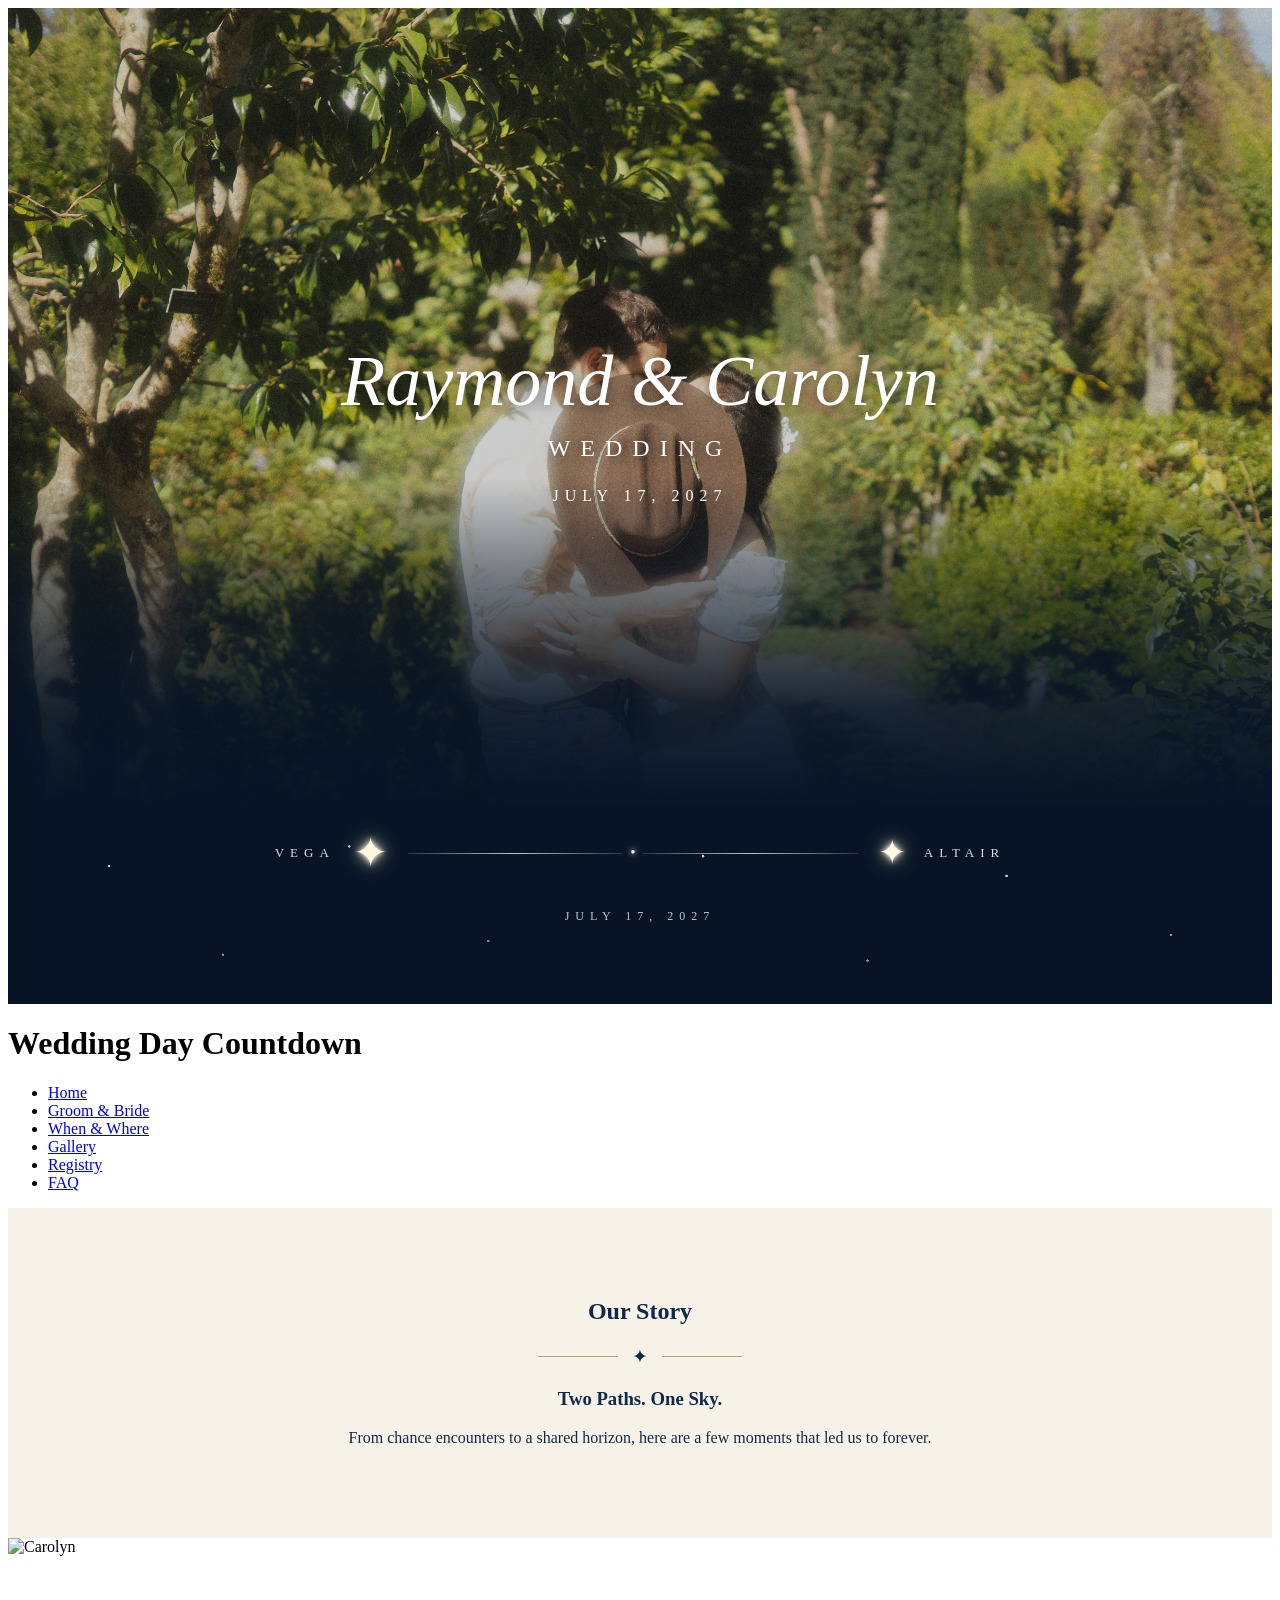
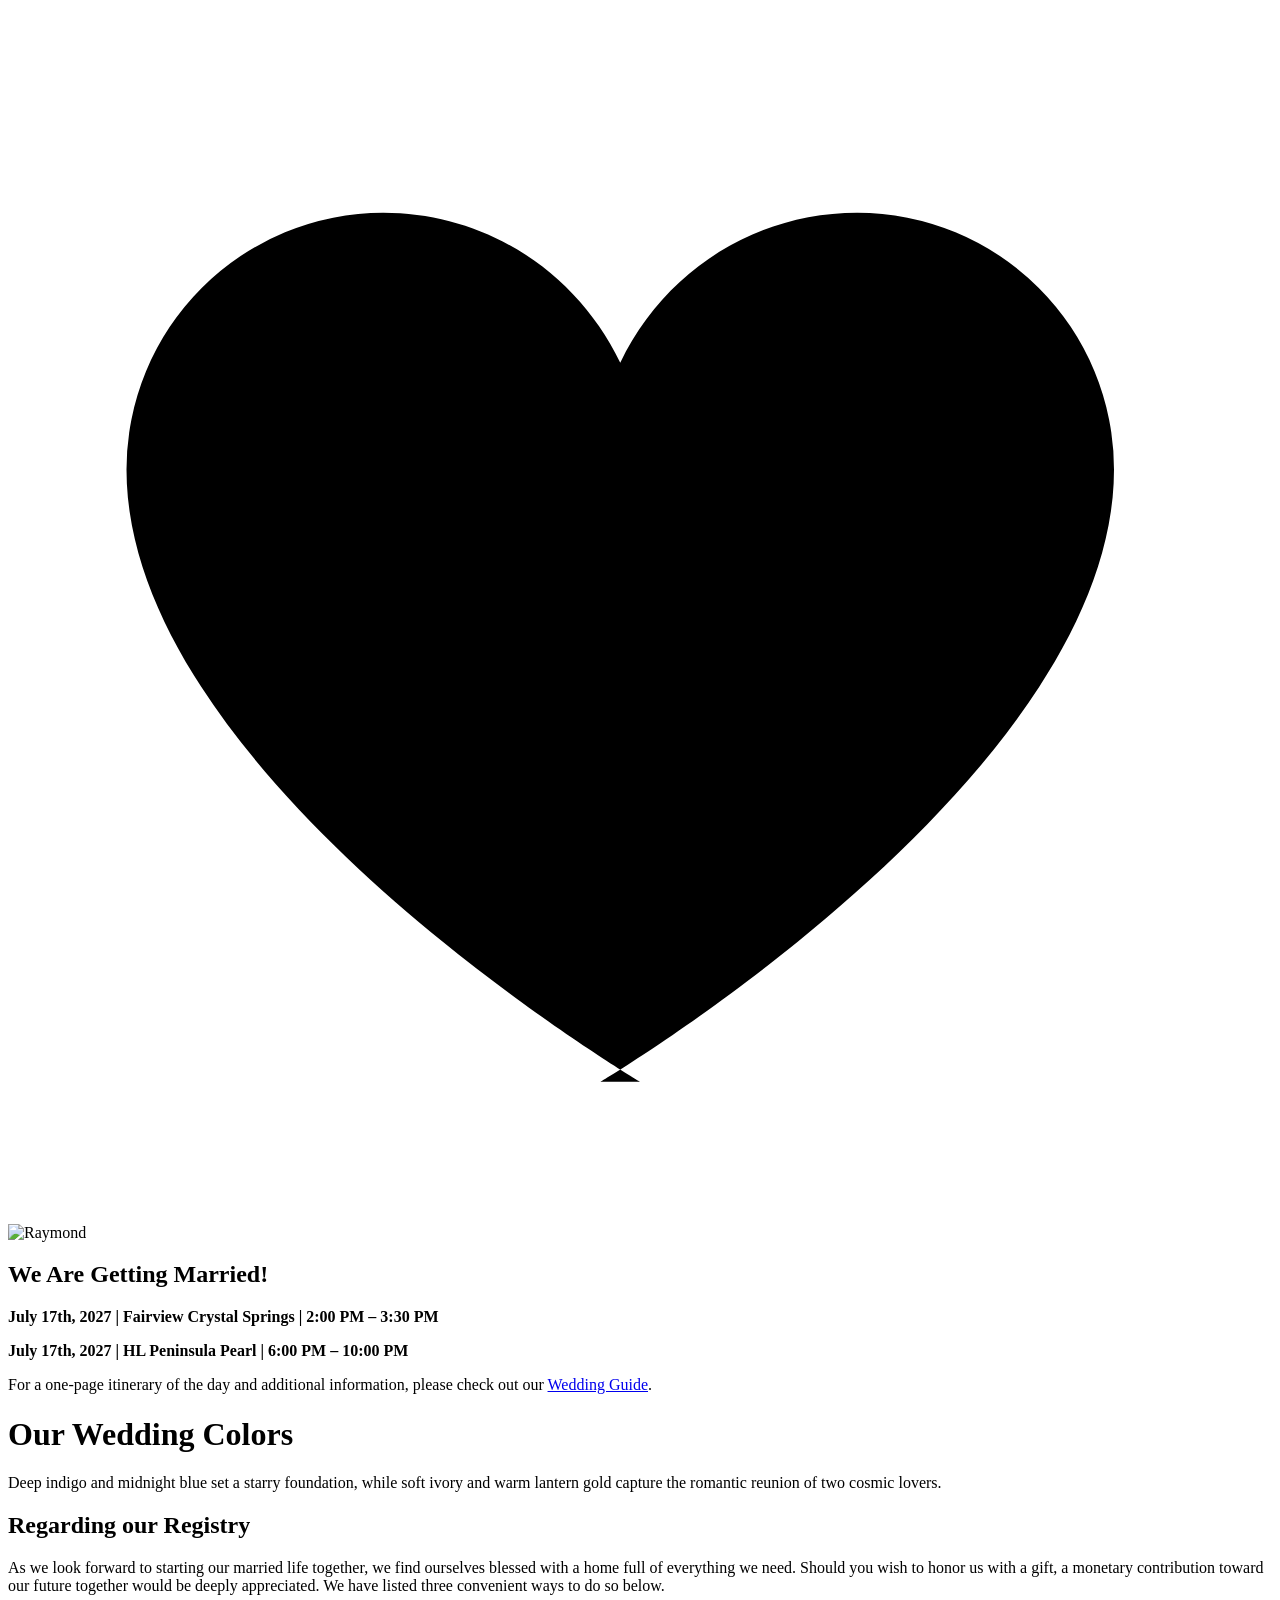
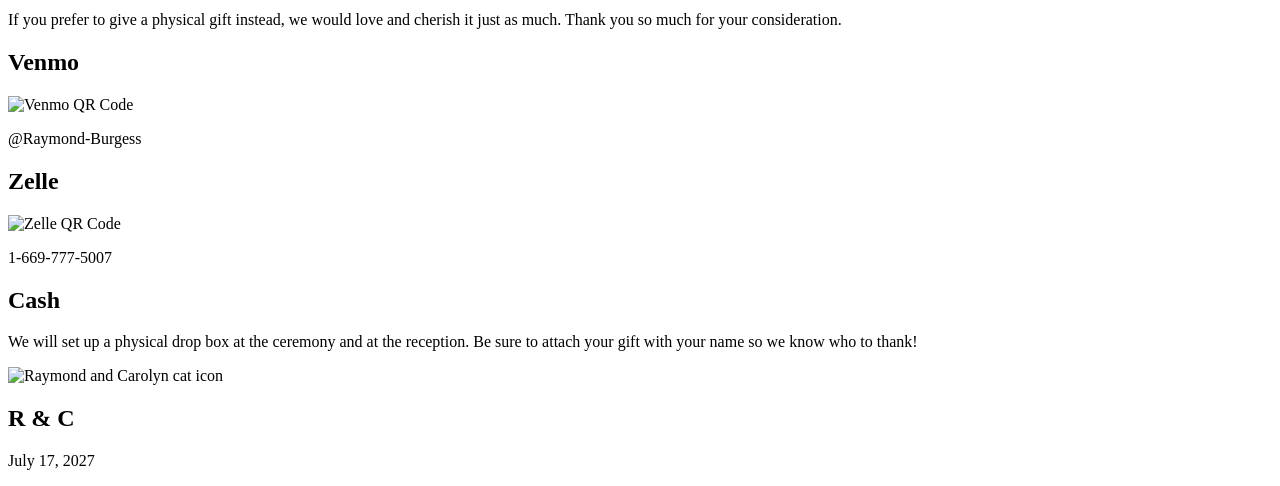
==== index.html @ 9097ca7b "Add files via upload" ====
<!DOCTYPE html>
<html class="no-js" lang="en">
<head>
    <meta charset="utf-8">
    <meta http-equiv="X-UA-Compatible" content="IE=edge">
    <title>Raymond &amp; Carolyn's Wedding</title>
    <meta name="viewport" content="width=device-width, initial-scale=1">
    <meta name="description" content="Raymond & Carolyn's Wedding — July 17, 2027">

    <link rel="icon" type="image/png" href="images/favicon.png">

    <link rel="preconnect" href="https://fonts.googleapis.com">
    <link rel="preconnect" href="https://fonts.gstatic.com" crossorigin>
    <link href="https://fonts.googleapis.com/css2?family=Cormorant+Garamond:ital,wght@0,400;0,600;0,700;1,400&family=Montserrat:wght@300;400;500;600&display=swap" rel="stylesheet">

    <link rel="stylesheet" href="css/animate.css">
    <link rel="stylesheet" href="css/icomoon.css">
    <link rel="stylesheet" href="css/bootstrap.css">
    <link rel="stylesheet" href="css/superfish.css">
    <link rel="stylesheet" href="css/magnific-popup.css">

    <!-- Keep this LAST so our wedding styling wins over the template CSS. -->
    <link rel="stylesheet" href="css/style.css">

    <script src="js/modernizr-2.6.2.min.js"></script>
    <!--[if lt IE 9]>
    <script src="js/respond.min.js"></script>
    <![endif]-->
</head>

<body>
<div id="fh5co-wrapper">
<div id="fh5co-page">

    <!-- =====================================================
         HERO: HAT-KISS PHOTO -> NIGHT SKY
         ===================================================== -->
    <section class="wedding-hero" data-section="home">
        <div class="wedding-hero-photo" aria-hidden="true"></div>
        <div class="wedding-hero-overlay" aria-hidden="true"></div>

        <div class="wedding-hero-content">
            <h1>Raymond &amp; Carolyn</h1>
            <h2>Wedding</h2>
            <p>July 17, 2027</p>
        </div>

        <div class="wedding-hero-fade" aria-hidden="true"></div>
    </section>

    <!-- Vega / Altair celestial bridge -->
    <section class="celestial-divider" aria-label="Vega and Altair">
        <div class="celestial-stars">
            <div class="celestial-person">
                <span class="star-name">VEGA</span>
                <span class="celestial-star vega-star">✦</span>
            </div>

            <div class="celestial-bridge" aria-hidden="true">
                <span class="bridge-line"></span>
                <span class="bridge-star">•</span>
                <span class="bridge-line"></span>
            </div>

            <div class="celestial-person">
                <span class="celestial-star altair-star">✦</span>
                <span class="star-name">ALTAIR</span>
            </div>
        </div>
        <p class="celestial-date">July 17, 2027</p>
    </section>

    <!-- Countdown -->
    <div id="fh5co-countdown" class="starry-section">
        <div class="container">
            <div class="row">
                <div class="col-md-8 col-md-offset-2 text-center animate-box">
                    <h1>Wedding Day Countdown</h1>
                    <p class="countdown">
                        <span id="days"></span>
                        <span id="hours"></span>
                        <span id="minutes"></span>
                        <span id="seconds"></span>
                    </p>
                </div>
            </div>
        </div>
    </div>

    <!-- Navigation -->
    <header id="fh5co-header-section" class="sticky-banner">
        <div class="container">
            <div class="nav-header">
                <a href="#" class="js-fh5co-nav-toggle fh5co-nav-toggle dark"><i></i></a>
                <nav id="fh5co-menu-wrap" role="navigation">
                    <ul class="sf-menu" id="fh5co-primary-menu">
                        <li class="active"><a href="index.html">Home</a></li>
                        <li><a href="groom-bride.html">Groom &amp; Bride</a></li>
                        <li><a href="when-where.html">When &amp; Where</a></li>
                        <li><a href="gallery.html">Gallery</a></li>
                        <li><a href="registry.html">Registry</a></li>
                        <li><a href="faq.html">FAQ</a></li>
                    </ul>
                </nav>
            </div>
        </div>
    </header>

    <!-- Couple / story transition -->
    <div id="fh5co-couple" class="fh5co-section-gray">
        <div class="container">

            <div class="story-intro animate-box">
                <h2>Our Story</h2>
                <div class="story-heading-divider">
                    <span></span><b>✦</b><span></span>
                </div>
                <h3>Two Paths. One Sky.</h3>
                <p>From chance encounters to a shared horizon, here are a few moments that led us to forever.</p>
            </div>

            <div class="row row-bottom-padded-md animate-box">
                <div class="col-md-8 col-md-offset-2 col-sm-10 col-sm-offset-1 text-center">
                    <div class="row couple-cats">
                        <div class="col-md-5 col-sm-5 col-xs-5 cat-side cat-left">
                            <img src="images/princess-polly.png" class="img-responsive" alt="Carolyn">
                        </div>

                        <div class="col-md-2 col-sm-2 col-xs-2 cat-heart">
                            <svg viewBox="0 0 32 32" aria-hidden="true">
                                <path d="M16 28.5s-13-7.7-13-15.5A6.5 6.5 0 0 1 9.5 6.5c2.6 0 4.9 1.5 6 3.8 1.1-2.3 3.4-3.8 6-3.8a6.5 6.5 0 0 1 6.5 6.5c0 7.8-13 15.5-13 15.5z"/>
                            </svg>
                        </div>

                        <div class="col-md-5 col-sm-5 col-xs-5 cat-side cat-right">
                            <img src="images/cowherd-bol.png" class="img-responsive" alt="Raymond">
                        </div>
                    </div>
                </div>
            </div>

            <div class="row animate-box">
                <div class="col-md-8 col-md-offset-2">
                    <div class="col-md-12 text-center heading-section">
                        <h2>We Are Getting Married!</h2>
                        <p><strong>July 17th, 2027 &vert; Fairview Crystal Springs &vert; 2:00 PM &ndash; 3:30 PM</strong></p>
                        <p><strong>July 17th, 2027 &vert; HL Peninsula Pearl &vert; 6:00 PM &ndash; 10:00 PM</strong></p>
                    </div>
                </div>
            </div>

            <div class="row animate-box">
                <div class="col-md-8 col-md-offset-2">
                    <div class="col-md-12 text-center heading-section">
                        <p>For a one-page itinerary of the day and additional information, please check out our
                            <a href="https://docs.google.com/document/d/1FgSLX2xswx-aN0wTXBvqNlOdIldnVwaAH5G4FfvW1Qo/edit?usp=sharing"
                               target="_blank" rel="noopener">Wedding Guide</a>.
                        </p>
                    </div>
                </div>
            </div>

        </div>
    </div>

    <!-- Wedding colors -->
    <div id="fh5co-colors">
        <div class="container">
            <div class="row animate-box">
                <div class="col-md-8 col-md-offset-2 text-center heading-section">
                    <h1 class="colors-title">Our Wedding Colors</h1>
                    <p>Deep indigo and midnight blue set a starry foundation, while soft ivory and warm lantern gold capture the romantic reunion of two cosmic lovers.</p>
                </div>
            </div>

            <div class="row animate-box">
                <div class="col-md-12 text-center">
                    <div class="palette">
                        <div class="color-item"><div class="color-circle c1"></div></div>
                        <div class="color-item"><div class="color-circle c2"></div></div>
                        <div class="color-item"><div class="color-circle c3"></div></div>
                        <div class="color-item"><div class="color-circle c4"></div></div>
                        <div class="color-item"><div class="color-circle c5"></div></div>
                        <div class="color-item"><div class="color-circle c6"></div></div>
                    </div>
                </div>
            </div>
        </div>
    </div>

    <!-- Registry -->
    <div id="fh5co-gift-registry" class="fh5co-section-gray">
        <div class="starry-bg starry-section">
            <div class="container">
                <div class="row animate-box">
                    <div class="col-md-8 col-md-offset-2 text-center heading-section registry-copy">
                        <h2>Regarding our Registry</h2>
                        <p>As we look forward to starting our married life together, we find ourselves blessed with a home full of everything we need. Should you wish to honor us with a gift, a monetary contribution toward our future together would be deeply appreciated. We have listed three convenient ways to do so below.</p>
                        <p>If you prefer to give a physical gift instead, we would love and cherish it just as much. Thank you so much for your consideration.</p>
                    </div>
                </div>

                <div class="row animate-box registry-options">
                    <div class="col-md-4 text-center">
                        <h2>Venmo</h2>
                        <div class="qr-frame">
                            <img src="images/raymond-venmo.png" class="img-responsive" alt="Venmo QR Code">
                        </div>
                        <p>@Raymond-Burgess</p>
                    </div>

                    <div class="col-md-4 text-center">
                        <h2>Zelle</h2>
                        <div class="qr-frame">
                            <img src="images/zelle.png" class="img-responsive" alt="Zelle QR Code">
                        </div>
                        <p>1-669-777-5007</p>
                    </div>

                    <div class="col-md-4 text-center">
                        <h2>Cash</h2>
                        <p>We will set up a physical drop box at the ceremony and at the reception. Be sure to attach your gift with your name so we know who to thank!</p>
                        <img src="images/manul heart.png" class="registry-cat" alt="Raymond and Carolyn cat icon">
                    </div>
                </div>
            </div>
        </div>
    </div>

    <footer>
        <div id="footer">
            <div class="container">
                <div class="row">
                    <div class="col-md-12 text-center">
                        <h2>R &amp; C</h2>
                        <p>July 17, 2027</p>
                    </div>
                </div>
            </div>
        </div>
    </footer>

</div>
</div>

<script src="js/jquery.min.js"></script>
<script src="js/jquery.easing.1.3.js"></script>
<script src="js/bootstrap.min.js"></script>
<script src="js/jquery.waypoints.min.js"></script>
<script src="js/jquery.stellar.min.js"></script>
<script src="js/hoverIntent.js"></script>
<script src="js/superfish.js"></script>
<script src="js/jquery.magnific-popup.min.js"></script>
<script src="js/magnific-popup-options.js"></script>
<script src="js/sticky.js"></script>
<script src="js/respond.min.js"></script>
<script src="js/main.js"></script>

</body>
</html>
---- css/style.css ----
/* =========================================================
   RAYMOND & CAROLYN — CELESTIAL WEDDING HERO
   ========================================================= */


/* -------------------------
   HERO
   ------------------------- */

.wedding-hero {
    position: relative;
    width: 100%;
    height: 800px;
    overflow: hidden;
    background: #071426;
}


/* Hat-kiss photograph */

.wedding-hero-photo {
    position: absolute;
    inset: 0;

    background-image: url("../images/hat-kiss.jpg");

    /*
       Increase this number to zoom farther into the photograph.
       Try 110%, 125%, 140%, etc.
    */
    background-size: 125%;

    /*
       Change the second percentage to move the photograph
       vertically inside the frame.
    */
    background-position: center 40%;

    background-repeat: no-repeat;

    z-index: 0;
}


/* Slightly darkens photograph */

.wedding-hero-overlay {
    position: absolute;
    inset: 0;

    background: rgba(0, 0, 0, 0.20);

    z-index: 1;
}


/* Main wedding text */

.wedding-hero-content {
    position: absolute;

    left: 50%;
    top: 53%;

    transform: translate(-50%, -50%);

    width: 90%;

    text-align: center;
    color: #ffffff;

    z-index: 3;

    text-shadow: 0 2px 12px rgba(0, 0, 0, 0.45);
}


.wedding-hero-content h1 {
    margin: 0;

    color: #ffffff;

    font-family: Georgia, "Times New Roman", serif;
    font-size: 72px;
    font-weight: normal;
    font-style: italic;

    line-height: 1.1;
}


.wedding-hero-content h2 {
    margin: 14px 0 0;

    color: #ffffff;

    font-family: Georgia, "Times New Roman", serif;
    font-size: 24px;
    font-weight: normal;

    text-transform: uppercase;
    letter-spacing: 10px;
}


.wedding-hero-content p {
    margin-top: 25px;

    color: #ffffff;

    font-family: Georgia, "Times New Roman", serif;
    font-size: 16px;

    text-transform: uppercase;
    letter-spacing: 6px;
}


/* Photograph gradually disappears into navy */

.wedding-hero-fade {
    position: absolute;

    left: 0;
    right: 0;
    bottom: 0;

    height: 330px;

    background: linear-gradient(
        to bottom,
        rgba(7, 20, 38, 0),
        rgba(7, 20, 38, 0.45) 30%,
        rgba(7, 20, 38, 0.90) 70%,
        #071426 100%
    );

    z-index: 2;

    pointer-events: none;
}



/* =========================================================
   VEGA / ALTAIR NIGHT SKY
   ========================================================= */

.celestial-divider {
    position: relative;

    margin-top: -1px;

    padding: 25px 30px 80px;

    text-align: center;
    color: #ffffff;

    overflow: hidden;

    background-color: #071426;

    /*
       Several tiny radial gradients create stationary stars
       without requiring images or JavaScript.
    */

    background-image:

        radial-gradient(
            circle at 8% 30%,
            rgba(255,255,255,.8) 0 1px,
            transparent 1.5px
        ),

        radial-gradient(
            circle at 17% 75%,
            rgba(255,255,255,.5) 0 1px,
            transparent 1.5px
        ),

        radial-gradient(
            circle at 27% 20%,
            rgba(255,255,255,.7) 0 1px,
            transparent 1.5px
        ),

        radial-gradient(
            circle at 38% 68%,
            rgba(255,255,255,.5) 0 1px,
            transparent 1.5px
        ),

        radial-gradient(
            circle at 55% 25%,
            rgba(255,255,255,.8) 0 1px,
            transparent 1.5px
        ),

        radial-gradient(
            circle at 68% 78%,
            rgba(255,255,255,.5) 0 1px,
            transparent 1.5px
        ),

        radial-gradient(
            circle at 79% 35%,
            rgba(255,255,255,.8) 0 1px,
            transparent 1.5px
        ),

        radial-gradient(
            circle at 92% 65%,
            rgba(255,255,255,.6) 0 1px,
            transparent 1.5px
        );
}


/* Whole Vega — line — Altair row */

.celestial-stars {
    display: flex;

    align-items: center;
    justify-content: center;

    gap: 20px;

    max-width: 900px;

    margin: 0 auto;
}


/* Name + star */

.celestial-person {
    display: flex;
    align-items: center;

    gap: 18px;

    white-space: nowrap;
}


.star-name {
    color: rgba(255,255,255,.85);

    font-family: Georgia, "Times New Roman", serif;

    font-size: 13px;

    letter-spacing: 6px;
}


/* Glowing stars */

.celestial-star {
    display: inline-block;

    color: #fff8df;

    line-height: 1;

    text-shadow:
        0 0 5px #ffffff,
        0 0 12px rgba(255, 245, 200, .95),
        0 0 25px rgba(255, 245, 200, .65);
}


.vega-star {
    font-size: 42px;
}


.altair-star {
    font-size: 34px;
}


/* Bridge between Vega and Altair */

.celestial-bridge {
    display: flex;

    flex: 1;

    align-items: center;

    max-width: 450px;
}


.bridge-line {
    flex: 1;

    height: 1px;

    background: linear-gradient(
        to right,
        rgba(255,255,255,.15),
        rgba(255,255,255,.75),
        rgba(255,255,255,.15)
    );
}


.bridge-star {
    margin: 0 8px;

    color: #fff8df;

    font-size: 14px;

    text-shadow:
        0 0 5px #ffffff,
        0 0 12px rgba(255,255,255,.8);
}


/* Date underneath stars */

.celestial-date {
    margin: 35px 0 0;

    color: rgba(255,255,255,.75);

    font-family: Georgia, "Times New Roman", serif;

    font-size: 12px;

    text-transform: uppercase;

    letter-spacing: 6px;
}



/* =========================================================
   OUR STORY TRANSITION
   ========================================================= */

.story-intro {
    position: relative;

    padding: 70px 20px 75px;

    overflow: hidden;

    text-align: center;

    background: #f7f2e8;

    color: #10294a;
}


.story-heading {
    position: relative;

    max-width: 650px;

    margin: 0 auto;

    z-index: 2;
}


.story-heading h2 {
    margin: 0;

    color: #10294a;

    font-family: Georgia, "Times New Roman", serif;

    font-size: 52px;

    font-style: italic;

    font-weight: normal;
}


.story-heading-divider {
    display: flex;

    align-items: center;
    justify-content: center;

    gap: 14px;

    margin: 20px auto;

    max-width: 250px;
}


.story-heading-divider span {
    width: 80px;
    height: 1px;

    background: #b6a17d;
}


.story-heading-divider b {
    color: #10294a;

    font-size: 19px;

    font-weight: normal;
}


.story-heading h3 {
    margin: 0;

    color: #10294a;

    font-family: Georgia, "Times New Roman", serif;

    font-size: 12px;

    font-weight: normal;

    text-transform: uppercase;

    letter-spacing: 6px;
}


.story-heading p {
    margin: 20px auto 0;

    max-width: 600px;

    color: #5d5a55;

    font-family: Georgia, "Times New Roman", serif;

    font-size: 17px;

    line-height: 1.7;
}


/* Little decorative stars */

.story-decoration {
    position: absolute;

    color: rgba(164, 137, 92, .45);

    font-size: 38px;
}


.story-decoration-left {
    left: 8%;
    top: 45px;
}


.story-decoration-right {
    right: 8%;
    bottom: 45px;
}



/* =========================================================
   MOBILE
   ========================================================= */

@media screen and (max-width: 768px) {

    .wedding-hero {
        height: 700px;
    }


    .wedding-hero-photo {

        /*
           Mobile screens need different cropping.
           "cover" is safer here than 125%.
        */

        background-size: cover;

        background-position: center center;
    }


    .wedding-hero-content {
        top: 50%;
    }


    .wedding-hero-content h1 {
        font-size: 44px;
    }


    .wedding-hero-content h2 {
        font-size: 17px;

        letter-spacing: 6px;
    }


    .wedding-hero-content p {
        font-size: 12px;

        letter-spacing: 4px;
    }


    .wedding-hero-fade {
        height: 280px;
    }


    .celestial-divider {
        padding: 15px 15px 55px;
    }


    .celestial-stars {
        gap: 8px;
    }


    .celestial-person {
        gap: 8px;
    }


    .star-name {
        font-size: 9px;

        letter-spacing: 3px;
    }


    .vega-star {
        font-size: 29px;
    }


    .altair-star {
        font-size: 25px;
    }


    .bridge-line {
        min-width: 15px;
    }


    .celestial-date {
        margin-top: 28px;

        font-size: 10px;

        letter-spacing: 4px;
    }


    .story-intro {
        padding: 55px 20px 60px;
    }


    .story-heading h2 {
        font-size: 42px;
    }


    .story-heading h3 {
        font-size: 10px;

        letter-spacing: 4px;
    }


    .story-heading p {
        font-size: 15px;
    }

}
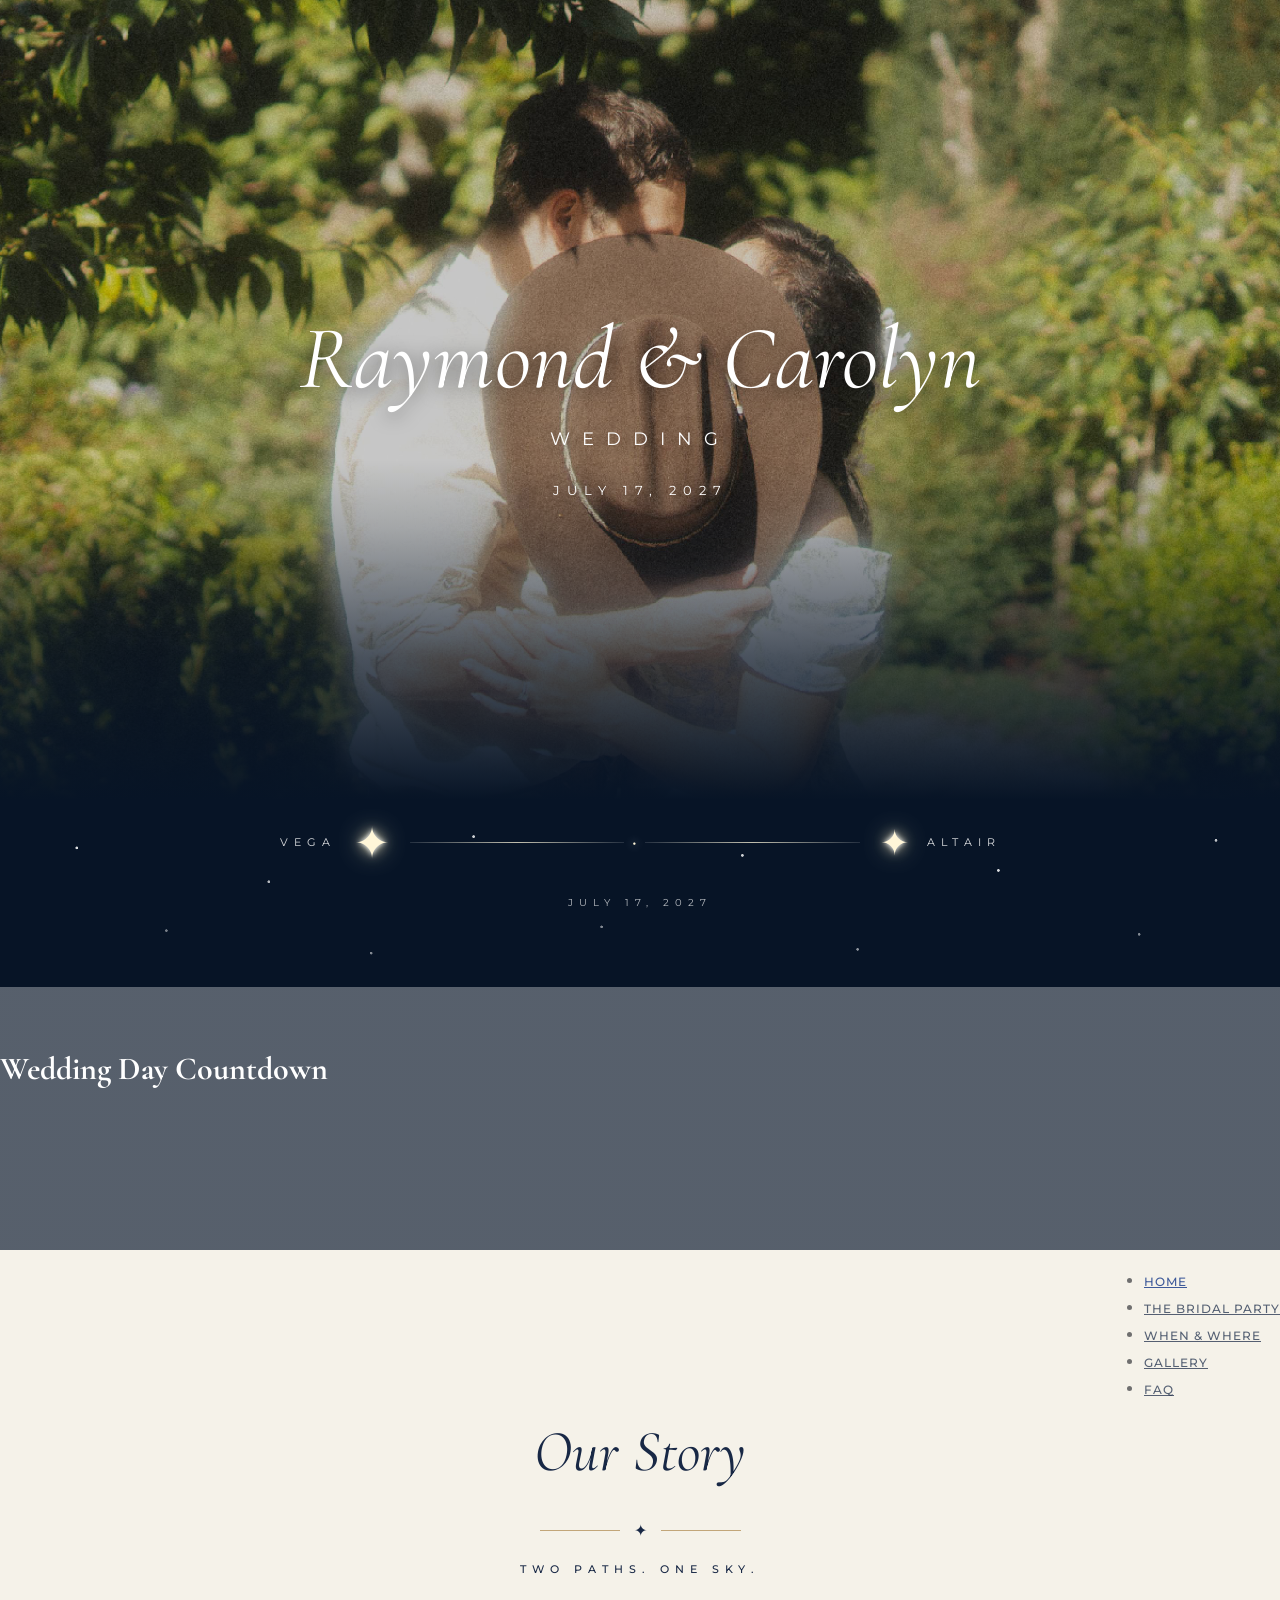
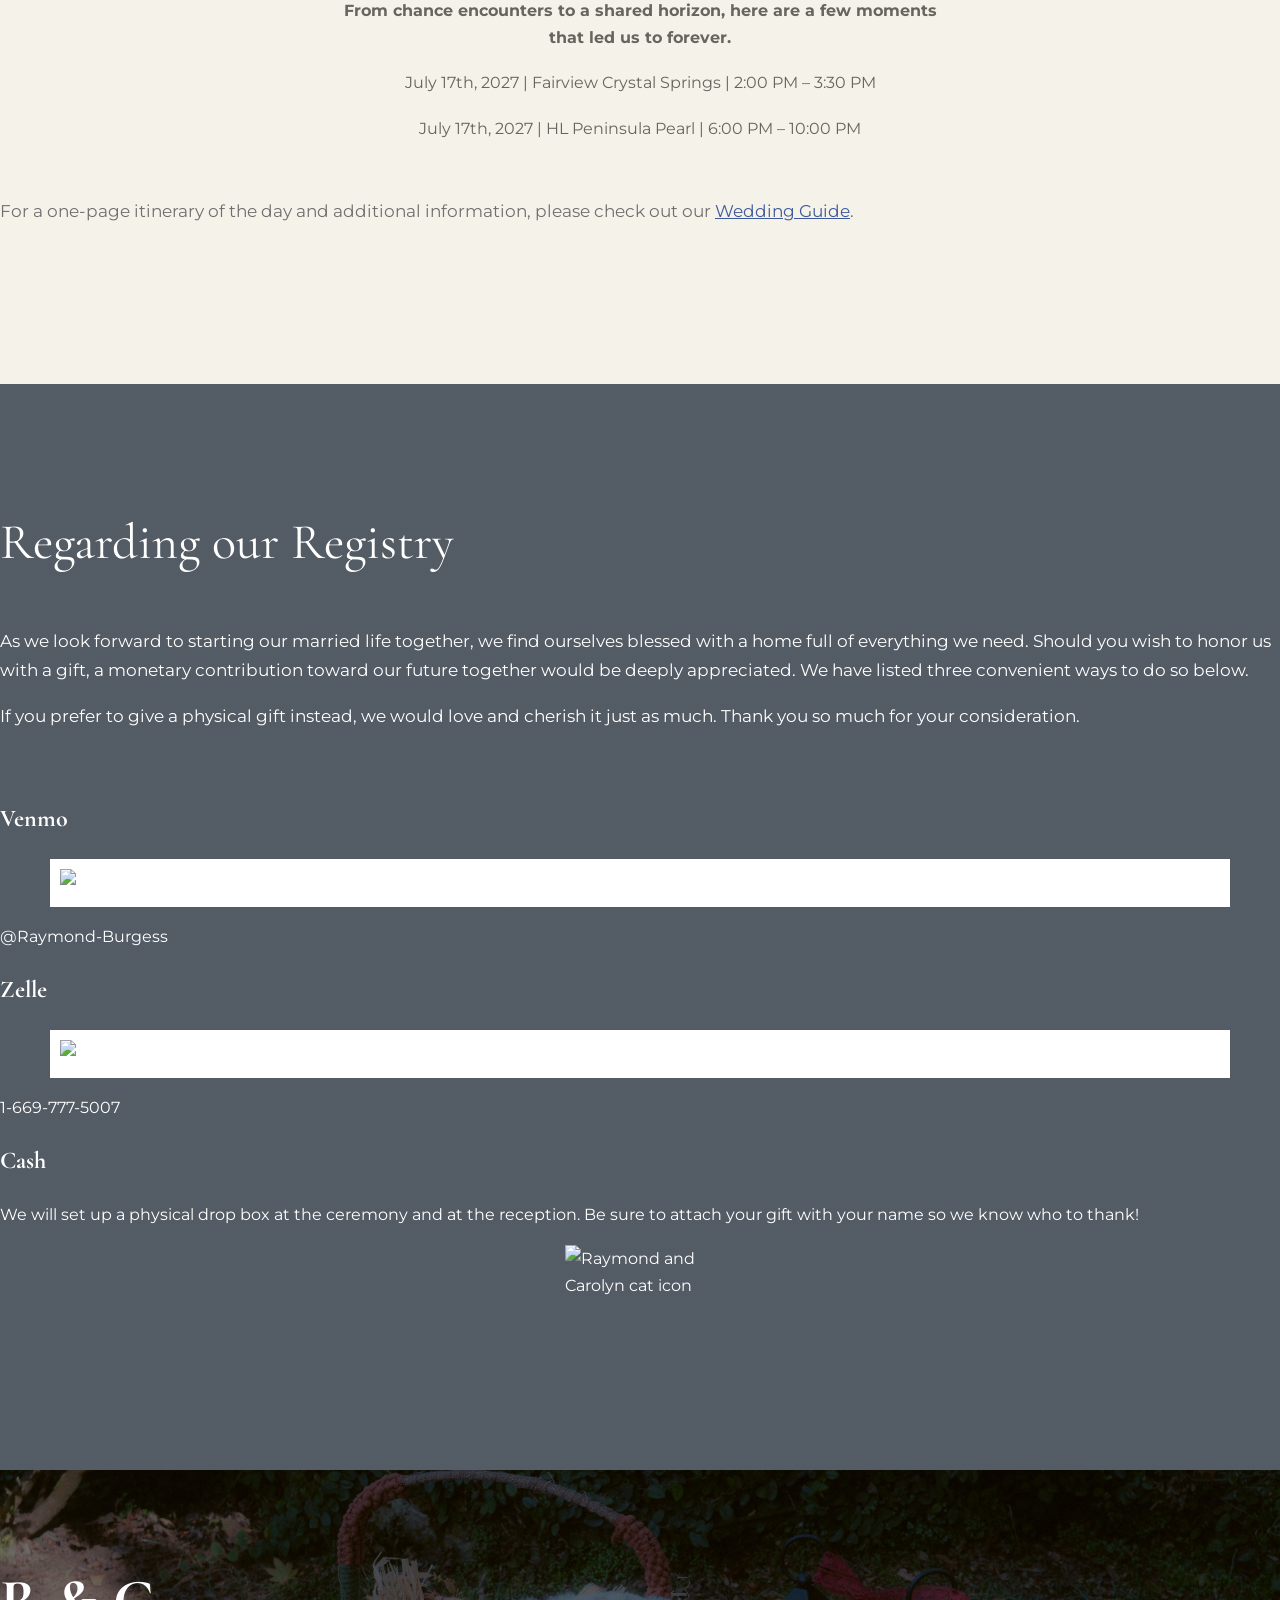
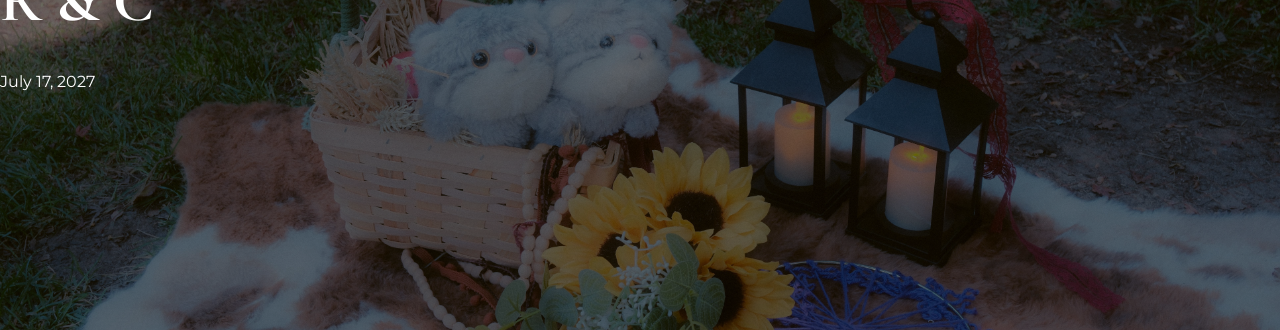
==== commit db0e6387: "Update index.html" ====
--- a/index.html
+++ b/index.html
@@ -95,10 +95,9 @@
                 <nav id="fh5co-menu-wrap" role="navigation">
                     <ul class="sf-menu" id="fh5co-primary-menu">
                         <li class="active"><a href="index.html">Home</a></li>
-                        <li><a href="groom-bride.html">Groom &amp; Bride</a></li>
+                        <li><a href="groom-bride.html">The Bridal Party</a></li>
                         <li><a href="when-where.html">When &amp; Where</a></li>
                         <li><a href="gallery.html">Gallery</a></li>
-                        <li><a href="registry.html">Registry</a></li>
                         <li><a href="faq.html">FAQ</a></li>
                     </ul>
                 </nav>
@@ -116,37 +115,9 @@
                     <span></span><b>✦</b><span></span>
                 </div>
                 <h3>Two Paths. One Sky.</h3>
-                <p>From chance encounters to a shared horizon, here are a few moments that led us to forever.</p>
-            </div>
-
-            <div class="row row-bottom-padded-md animate-box">
-                <div class="col-md-8 col-md-offset-2 col-sm-10 col-sm-offset-1 text-center">
-                    <div class="row couple-cats">
-                        <div class="col-md-5 col-sm-5 col-xs-5 cat-side cat-left">
-                            <img src="images/princess-polly.png" class="img-responsive" alt="Carolyn">
-                        </div>
-
-                        <div class="col-md-2 col-sm-2 col-xs-2 cat-heart">
-                            <svg viewBox="0 0 32 32" aria-hidden="true">
-                                <path d="M16 28.5s-13-7.7-13-15.5A6.5 6.5 0 0 1 9.5 6.5c2.6 0 4.9 1.5 6 3.8 1.1-2.3 3.4-3.8 6-3.8a6.5 6.5 0 0 1 6.5 6.5c0 7.8-13 15.5-13 15.5z"/>
-                            </svg>
-                        </div>
-
-                        <div class="col-md-5 col-sm-5 col-xs-5 cat-side cat-right">
-                            <img src="images/cowherd-bol.png" class="img-responsive" alt="Raymond">
-                        </div>
-                    </div>
-                </div>
-            </div>
-
-            <div class="row animate-box">
-                <div class="col-md-8 col-md-offset-2">
-                    <div class="col-md-12 text-center heading-section">
-                        <h2>We Are Getting Married!</h2>
-                        <p><strong>July 17th, 2027 &vert; Fairview Crystal Springs &vert; 2:00 PM &ndash; 3:30 PM</strong></p>
-                        <p><strong>July 17th, 2027 &vert; HL Peninsula Pearl &vert; 6:00 PM &ndash; 10:00 PM</strong></p>
-                    </div>
-                </div>
+                <p><strong>From chance encounters to a shared horizon, here are a few moments that led us to forever.</strong></p>
+                <p>July 17th, 2027 &vert; Fairview Crystal Springs &vert; 2:00 PM &ndash; 3:30 PM</p>
+                <p>July 17th, 2027 &vert; HL Peninsula Pearl &vert; 6:00 PM &ndash; 10:00 PM</p>
             </div>
 
             <div class="row animate-box">
@@ -160,31 +131,6 @@
                 </div>
             </div>
 
-        </div>
-    </div>
-
-    <!-- Wedding colors -->
-    <div id="fh5co-colors">
-        <div class="container">
-            <div class="row animate-box">
-                <div class="col-md-8 col-md-offset-2 text-center heading-section">
-                    <h1 class="colors-title">Our Wedding Colors</h1>
-                    <p>Deep indigo and midnight blue set a starry foundation, while soft ivory and warm lantern gold capture the romantic reunion of two cosmic lovers.</p>
-                </div>
-            </div>
-
-            <div class="row animate-box">
-                <div class="col-md-12 text-center">
-                    <div class="palette">
-                        <div class="color-item"><div class="color-circle c1"></div></div>
-                        <div class="color-item"><div class="color-circle c2"></div></div>
-                        <div class="color-item"><div class="color-circle c3"></div></div>
-                        <div class="color-item"><div class="color-circle c4"></div></div>
-                        <div class="color-item"><div class="color-circle c5"></div></div>
-                        <div class="color-item"><div class="color-circle c6"></div></div>
-                    </div>
-                </div>
-            </div>
         </div>
     </div>
 
--- a/css/style.css
+++ b/css/style.css
@@ -1,595 +1,796 @@
-/* =========================================================
-   RAYMOND & CAROLYN — CELESTIAL WEDDING HERO
-   ========================================================= */
-
-
-/* -------------------------
+@font-face {
+  font-family: 'icomoon';
+  src: url("../fonts/icomoon/icomoon.eot?srf3rx");
+  src: url("../fonts/icomoon/icomoon.eot?srf3rx#iefix") format("embedded-opentype"),
+       url("../fonts/icomoon/icomoon.ttf?srf3rx") format("truetype"),
+       url("../fonts/icomoon/icomoon.woff?srf3rx") format("woff"),
+       url("../fonts/icomoon/icomoon.svg?srf3rx#icomoon") format("svg");
+  font-weight: normal;
+  font-style: normal;
+}
+
+:root {
+  --navy: #071426;
+  --midnight: #182845;
+  --blue: #3E5A9A;
+  --cornflower: #5F93E4;
+  --ivory: #F5F2E9;
+  --gold: #C2A679;
+  --plum: #524566;
+  --ink: #24324a;
+}
+
+html, body {
+  margin: 0;
+  padding: 0;
+}
+
+body {
+  font-family: 'Montserrat', sans-serif;
+  line-height: 1.7;
+  font-size: 16px;
+  background: #fff;
+  color: #6f6f6f;
+  overflow-x: hidden;
+}
+
+a {
+  color: var(--blue);
+  transition: .25s ease;
+}
+
+a:hover, a:focus {
+  color: var(--midnight);
+  text-decoration: none;
+}
+
+h1, h2, h3, h4, h5, h6 {
+  font-family: 'Cormorant Garamond', serif;
+  color: var(--ink);
+}
+
+p {
+  font-family: 'Montserrat', sans-serif;
+}
+
+/* =========================================================
    HERO
-   ------------------------- */
+   The CSS file lives in /css, so ../images/ is intentional.
+   ========================================================= */
 
 .wedding-hero {
-    position: relative;
-    width: 100%;
-    height: 800px;
-    overflow: hidden;
-    background: #071426;
-}
-
-
-/* Hat-kiss photograph */
+  position: relative;
+  width: 100%;
+  height: 800px;
+  overflow: hidden;
+  background: var(--navy);
+}
 
 .wedding-hero-photo {
-    position: absolute;
-    inset: 0;
-
-    background-image: url("../images/hat-kiss.jpg");
-
-    /*
-       Increase this number to zoom farther into the photograph.
-       Try 110%, 125%, 140%, etc.
-    */
-    background-size: 125%;
-
-    /*
-       Change the second percentage to move the photograph
-       vertically inside the frame.
-    */
-    background-position: center 40%;
-
-    background-repeat: no-repeat;
-
-    z-index: 0;
-}
-
-
-/* Slightly darkens photograph */
+  position: absolute;
+  inset: 0;
+  background-image: url("../images/hat-kiss-zoom.png");
+  background-size: 125%;
+  background-position: center 40%;
+  background-repeat: no-repeat;
+  z-index: 0;
+}
 
 .wedding-hero-overlay {
-    position: absolute;
-    inset: 0;
-
-    background: rgba(0, 0, 0, 0.20);
-
-    z-index: 1;
-}
-
-
-/* Main wedding text */
+  position: absolute;
+  inset: 0;
+  background: rgba(0, 0, 0, .22);
+  z-index: 1;
+}
 
 .wedding-hero-content {
-    position: absolute;
-
-    left: 50%;
-    top: 53%;
-
-    transform: translate(-50%, -50%);
-
-    width: 90%;
-
-    text-align: center;
-    color: #ffffff;
-
-    z-index: 3;
-
-    text-shadow: 0 2px 12px rgba(0, 0, 0, 0.45);
-}
-
+  position: absolute;
+  z-index: 3;
+  top: 51%;
+  left: 50%;
+  transform: translate(-50%, -50%);
+  width: 92%;
+  text-align: center;
+  color: #fff;
+  text-shadow: 0 3px 18px rgba(0,0,0,.55);
+}
 
 .wedding-hero-content h1 {
-    margin: 0;
-
-    color: #ffffff;
-
-    font-family: Georgia, "Times New Roman", serif;
-    font-size: 72px;
-    font-weight: normal;
-    font-style: italic;
-
-    line-height: 1.1;
-}
-
+  margin: 0;
+  color: #fff;
+  font-size: clamp(54px, 7vw, 92px);
+  font-weight: 400;
+  font-style: italic;
+  line-height: 1;
+}
 
 .wedding-hero-content h2 {
-    margin: 14px 0 0;
-
-    color: #ffffff;
-
-    font-family: Georgia, "Times New Roman", serif;
-    font-size: 24px;
-    font-weight: normal;
-
-    text-transform: uppercase;
-    letter-spacing: 10px;
-}
-
+  margin: 20px 0 0;
+  color: #fff;
+  font-family: 'Montserrat', sans-serif;
+  font-size: 18px;
+  font-weight: 400;
+  text-transform: uppercase;
+  letter-spacing: 12px;
+}
 
 .wedding-hero-content p {
-    margin-top: 25px;
-
-    color: #ffffff;
-
-    font-family: Georgia, "Times New Roman", serif;
-    font-size: 16px;
-
-    text-transform: uppercase;
-    letter-spacing: 6px;
-}
-
-
-/* Photograph gradually disappears into navy */
+  margin: 25px 0 0;
+  color: #fff;
+  font-size: 13px;
+  text-transform: uppercase;
+  letter-spacing: 7px;
+}
 
 .wedding-hero-fade {
-    position: absolute;
-
-    left: 0;
-    right: 0;
-    bottom: 0;
-
-    height: 330px;
-
-    background: linear-gradient(
-        to bottom,
-        rgba(7, 20, 38, 0),
-        rgba(7, 20, 38, 0.45) 30%,
-        rgba(7, 20, 38, 0.90) 70%,
-        #071426 100%
-    );
-
-    z-index: 2;
-
-    pointer-events: none;
-}
-
-
-
-/* =========================================================
-   VEGA / ALTAIR NIGHT SKY
+  position: absolute;
+  z-index: 2;
+  left: 0;
+  right: 0;
+  bottom: 0;
+  height: 340px;
+  pointer-events: none;
+  background: linear-gradient(
+    to bottom,
+    rgba(7,20,38,0) 0%,
+    rgba(7,20,38,.18) 20%,
+    rgba(7,20,38,.65) 58%,
+    var(--navy) 100%
+  );
+}
+
+/* =========================================================
+   VEGA + ALTAIR
    ========================================================= */
 
 .celestial-divider {
-    position: relative;
-
-    margin-top: -1px;
-
-    padding: 25px 30px 80px;
-
-    text-align: center;
-    color: #ffffff;
-
-    overflow: hidden;
-
-    background-color: #071426;
-
-    /*
-       Several tiny radial gradients create stationary stars
-       without requiring images or JavaScript.
-    */
-
-    background-image:
-
-        radial-gradient(
-            circle at 8% 30%,
-            rgba(255,255,255,.8) 0 1px,
-            transparent 1.5px
-        ),
-
-        radial-gradient(
-            circle at 17% 75%,
-            rgba(255,255,255,.5) 0 1px,
-            transparent 1.5px
-        ),
-
-        radial-gradient(
-            circle at 27% 20%,
-            rgba(255,255,255,.7) 0 1px,
-            transparent 1.5px
-        ),
-
-        radial-gradient(
-            circle at 38% 68%,
-            rgba(255,255,255,.5) 0 1px,
-            transparent 1.5px
-        ),
-
-        radial-gradient(
-            circle at 55% 25%,
-            rgba(255,255,255,.8) 0 1px,
-            transparent 1.5px
-        ),
-
-        radial-gradient(
-            circle at 68% 78%,
-            rgba(255,255,255,.5) 0 1px,
-            transparent 1.5px
-        ),
-
-        radial-gradient(
-            circle at 79% 35%,
-            rgba(255,255,255,.8) 0 1px,
-            transparent 1.5px
-        ),
-
-        radial-gradient(
-            circle at 92% 65%,
-            rgba(255,255,255,.6) 0 1px,
-            transparent 1.5px
-        );
-}
-
-
-/* Whole Vega — line — Altair row */
+  position: relative;
+  margin-top: -1px;
+  padding: 22px 30px 76px;
+  overflow: hidden;
+  text-align: center;
+  color: #fff;
+  background-color: var(--navy);
+  background-image:
+    radial-gradient(circle at 6% 26%, rgba(255,255,255,.85) 0 1px, transparent 1.7px),
+    radial-gradient(circle at 13% 70%, rgba(255,255,255,.45) 0 1px, transparent 1.6px),
+    radial-gradient(circle at 21% 44%, rgba(255,255,255,.7) 0 1px, transparent 1.7px),
+    radial-gradient(circle at 29% 82%, rgba(255,255,255,.5) 0 1px, transparent 1.6px),
+    radial-gradient(circle at 37% 20%, rgba(255,255,255,.8) 0 1px, transparent 1.7px),
+    radial-gradient(circle at 47% 68%, rgba(255,255,255,.5) 0 1px, transparent 1.6px),
+    radial-gradient(circle at 58% 30%, rgba(255,255,255,.8) 0 1px, transparent 1.7px),
+    radial-gradient(circle at 67% 80%, rgba(255,255,255,.55) 0 1px, transparent 1.6px),
+    radial-gradient(circle at 78% 38%, rgba(255,255,255,.85) 0 1px, transparent 1.7px),
+    radial-gradient(circle at 89% 72%, rgba(255,255,255,.5) 0 1px, transparent 1.6px),
+    radial-gradient(circle at 95% 22%, rgba(255,255,255,.75) 0 1px, transparent 1.7px);
+}
 
 .celestial-stars {
-    display: flex;
-
-    align-items: center;
-    justify-content: center;
-
-    gap: 20px;
-
-    max-width: 900px;
-
+  display: flex;
+  align-items: center;
+  justify-content: center;
+  gap: 20px;
+  max-width: 900px;
+  margin: 0 auto;
+}
+
+.celestial-person {
+  display: flex;
+  align-items: center;
+  gap: 18px;
+  white-space: nowrap;
+}
+
+.star-name {
+  font-family: 'Montserrat', sans-serif;
+  color: rgba(255,255,255,.85);
+  font-size: 11px;
+  font-weight: 400;
+  letter-spacing: 6px;
+}
+
+.celestial-star {
+  display: inline-block;
+  color: #fff6d8;
+  line-height: 1;
+  text-shadow:
+    0 0 5px #fff,
+    0 0 13px rgba(255,244,198,.95),
+    0 0 28px rgba(255,244,198,.65);
+}
+
+.vega-star { font-size: 43px; }
+.altair-star { font-size: 35px; }
+
+.celestial-bridge {
+  display: flex;
+  flex: 1;
+  align-items: center;
+  max-width: 450px;
+}
+
+.bridge-line {
+  flex: 1;
+  height: 1px;
+  background: linear-gradient(to right,
+    rgba(255,255,255,.12),
+    rgba(255,248,220,.75),
+    rgba(255,255,255,.12));
+}
+
+.bridge-star {
+  margin: 0 8px;
+  color: #fff6d8;
+  text-shadow: 0 0 8px #fff;
+}
+
+.celestial-date {
+  margin: 30px 0 0;
+  color: rgba(255,255,255,.7);
+  font-size: 10px;
+  text-transform: uppercase;
+  letter-spacing: 6px;
+}
+
+/* =========================================================
+   COUNTDOWN
+   ========================================================= */
+
+.starry-section {
+  background:
+    linear-gradient(rgba(7,20,38,.68), rgba(7,20,38,.68)),
+    url("https://static.vecteezy.com/system/resources/thumbnails/051/235/456/small/starry-night-sky-with-clouds-and-glowing-stars-creating-a-serene-and-tranquil-atmosphere-photo.jpeg")
+    center/cover no-repeat;
+  color: #fff;
+}
+
+#fh5co-countdown {
+  padding: 55px 0;
+}
+
+#fh5co-countdown h1 {
+  color: #fff;
+  margin: 0 0 20px;
+}
+
+#fh5co-countdown .countdown {
+  margin: 0;
+  color: #fff;
+  font-size: 46px;
+}
+
+#fh5co-countdown .countdown span {
+  display: inline-block;
+  margin: 0 22px;
+}
+
+#fh5co-countdown .countdown small {
+  display: block;
+  font-size: 13px;
+  font-family: 'Montserrat', sans-serif;
+}
+
+/* =========================================================
+   NAVIGATION / TEMPLATE JS HOOKS
+   ========================================================= */
+
+#fh5co-header-section {
+  position: relative;
+  z-index: 1022;
+  width: 100%;
+  background: rgba(255,255,255,.97);
+  box-shadow: 0 1px 12px rgba(0,0,0,.06);
+}
+
+.stuck {
+  position: fixed !important;
+  top: 0 !important;
+  left: 0;
+  box-shadow: 0 2px 12px rgba(0,0,0,.08);
+}
+
+.nav-header {
+  position: relative;
+  float: left;
+  width: 100%;
+}
+
+#fh5co-menu-wrap {
+  position: relative;
+  z-index: 2;
+  display: block;
+  float: right;
+  margin-top: 10px;
+}
+
+.sf-menu {
+  float: right;
+  margin: 7px 0 0 !important;
+}
+
+.sf-menu a,
+#fh5co-menu-wrap .sf-menu a {
+  border: 0 !important;
+  background: transparent !important;
+  color: rgba(24,40,69,.72);
+  font-family: 'Montserrat', sans-serif;
+  font-size: 12px !important;
+  font-weight: 500;
+  letter-spacing: 1px;
+  text-transform: uppercase;
+}
+
+.sf-menu a:hover,
+.sf-menu a:focus,
+.sf-menu li.active a {
+  color: var(--blue) !important;
+}
+
+.sf-menu li,
+.sf-menu li:hover,
+.sf-menu li.sfHover {
+  background: transparent;
+}
+
+/* Mobile menu icon */
+.fh5co-nav-toggle {
+  position: absolute;
+  top: 0;
+  right: 0;
+  z-index: 9999;
+  display: none;
+  margin-top: 2em;
+  cursor: pointer;
+}
+
+.fh5co-nav-toggle i,
+.fh5co-nav-toggle i::before,
+.fh5co-nav-toggle i::after {
+  width: 30px;
+  height: 2px;
+  background: #111;
+}
+
+.fh5co-nav-toggle i {
+  position: relative;
+  display: inline-block;
+}
+
+.fh5co-nav-toggle i::before,
+.fh5co-nav-toggle i::after {
+  content: "";
+  position: absolute;
+  left: 0;
+  transition: .2s;
+}
+
+.fh5co-nav-toggle i::before { top: -7px; }
+.fh5co-nav-toggle i::after { bottom: -7px; }
+.fh5co-nav-toggle.active i { background: transparent; }
+.fh5co-nav-toggle.active i::before { top: 0; transform: rotate(45deg); }
+.fh5co-nav-toggle.active i::after { bottom: 0; transform: rotate(-45deg); }
+
+#offcanvas-menu {
+  position: fixed;
+  top: 0;
+  bottom: 0;
+  right: -240px;
+  z-index: 99;
+  display: none;
+  width: 240px;
+  padding: 20px;
+  overflow-y: auto;
+  background: #222;
+}
+
+#offcanvas-menu ul {
+  padding: 0;
+  margin: 0;
+}
+
+#offcanvas-menu li {
+  margin: 0 0 10px;
+  list-style: none;
+}
+
+#offcanvas-menu a {
+  color: rgba(255,255,255,.65);
+}
+
+/* =========================================================
+   STORY / COUPLE
+   ========================================================= */
+
+.fh5co-section-gray {
+  background: var(--ivory);
+}
+
+#fh5co-couple {
+  padding: 70px 0 90px;
+}
+
+.story-intro {
+  max-width: 700px;
+  margin: 0 auto 55px;
+  text-align: center;
+}
+
+.story-intro h2 {
+  margin: 0;
+  color: var(--midnight);
+  font-size: 58px;
+  font-weight: 400;
+  font-style: italic;
+}
+
+.story-heading-divider {
+  display: flex;
+  align-items: center;
+  justify-content: center;
+  gap: 14px;
+  max-width: 250px;
+  margin: 16px auto;
+}
+
+.story-heading-divider span {
+  width: 80px;
+  height: 1px;
+  background: var(--gold);
+}
+
+.story-heading-divider b {
+  color: var(--midnight);
+  font-weight: 400;
+}
+
+.story-intro h3 {
+  margin: 0;
+  color: var(--midnight);
+  font-family: 'Montserrat', sans-serif;
+  font-size: 11px;
+  font-weight: 500;
+  text-transform: uppercase;
+  letter-spacing: 6px;
+}
+
+.story-intro p {
+  max-width: 600px;
+  margin: 18px auto 0;
+  color: #69645d;
+}
+
+.couple-cats {
+  display: flex;
+  align-items: center;
+  justify-content: center;
+  flex-wrap: wrap;
+}
+
+.cat-side { padding: 0; }
+.cat-left { text-align: right; }
+.cat-right { text-align: left; }
+
+#fh5co-couple .cat-side img {
+  display: inline-block;
+  max-width: 90%;
+  height: auto;
+  margin-bottom: 20px;
+  border-radius: 50%;
+}
+
+.cat-heart {
+  display: flex;
+  align-items: center;
+  justify-content: center;
+  padding: 0;
+}
+
+.cat-heart svg {
+  width: 55px;
+  height: 55px;
+  fill: var(--plum);
+}
+
+.heading-section {
+  padding-bottom: 1em;
+  margin-bottom: 2.2em;
+}
+
+.heading-section h2 {
+  color: var(--blue);
+  font-size: 50px;
+  font-weight: 400;
+}
+
+.heading-section p {
+  font-size: 17px;
+}
+
+/* =========================================================
+   WEDDING COLORS
+   ========================================================= */
+
+#fh5co-colors {
+  padding: 75px 0;
+  background: #fff;
+}
+
+.colors-title {
+  padding: 20px 0;
+  margin: 0 0 15px;
+  color: var(--midnight);
+  font-size: 52px;
+  font-style: italic;
+  font-weight: 400;
+}
+
+.palette {
+  display: flex;
+  gap: 24px;
+  justify-content: center;
+  flex-wrap: wrap;
+  margin-bottom: 15px;
+}
+
+.color-item {
+  display: flex;
+  align-items: center;
+  justify-content: center;
+  transition: transform .3s ease;
+}
+
+.color-item:hover {
+  transform: translateY(-5px);
+}
+
+.color-circle {
+  width: 80px;
+  height: 80px;
+  border-radius: 50%;
+  box-shadow: 0 6px 20px rgba(0,0,0,.15);
+}
+
+.c1 { background: #3E5A9A; }
+.c2 { background: #C2A679; }
+.c3 { background: #182845; }
+.c4 { background: #F5F2E9; border: 1px solid #ded8ca; }
+.c5 { background: #5F93E4; }
+.c6 { background: #524566; }
+
+/* =========================================================
+   REGISTRY
+   ========================================================= */
+
+#fh5co-gift-registry {
+  padding: 0;
+}
+
+.starry-bg {
+  padding: 75px 0;
+}
+
+.registry-copy h2,
+.registry-options h2 {
+  color: #fff;
+}
+
+.registry-copy h2 {
+  font-size: 50px;
+}
+
+.registry-copy p,
+.registry-options p {
+  color: #fff;
+}
+
+.qr-frame {
+  margin: 0 50px;
+  padding: 10px;
+  background: #fff;
+}
+
+.qr-frame img {
+  width: 100%;
+}
+
+.registry-cat {
+  display: block;
+  width: 150px;
+  height: 150px;
+  object-fit: contain;
+  margin: 0 auto;
+}
+
+/* =========================================================
+   FOOTER
+   ========================================================= */
+
+#footer {
+  position: relative;
+  min-height: 300px;
+  padding: 80px 0;
+  color: #fff;
+  background-image: url("../images/footer.jpg");
+  background-size: cover;
+  background-position: center;
+  background-repeat: no-repeat;
+}
+
+#footer::before {
+  content: "";
+  position: absolute;
+  inset: 0;
+  background: rgba(0,0,0,.58);
+}
+
+#footer > * {
+  position: relative;
+  z-index: 1;
+}
+
+#footer h2 {
+  margin: 0 0 10px;
+  color: #fff;
+  font-size: 60px;
+}
+
+#footer p {
+  color: #fff;
+}
+
+/* Existing template animation hook */
+.js .animate-box {
+  opacity: 0;
+}
+
+#fh5co-wrapper {
+  position: relative;
+  overflow-x: hidden;
+}
+
+#fh5co-page {
+  position: relative;
+  transition: .5s;
+}
+
+.fh5co-offcanvas #fh5co-page {
+  transform: translateX(-240px);
+}
+
+/* =========================================================
+   RESPONSIVE
+   ========================================================= */
+
+@media screen and (max-width: 768px) {
+  .wedding-hero {
+    height: 700px;
+  }
+
+  .wedding-hero-photo {
+    background-size: cover;
+    background-position: center center;
+  }
+
+  .wedding-hero-content {
+    top: 49%;
+  }
+
+  .wedding-hero-content h1 {
+    font-size: 46px;
+  }
+
+  .wedding-hero-content h2 {
+    font-size: 14px;
+    letter-spacing: 7px;
+  }
+
+  .wedding-hero-content p {
+    font-size: 10px;
+    letter-spacing: 4px;
+  }
+
+  .wedding-hero-fade {
+    height: 300px;
+  }
+
+  .celestial-divider {
+    padding: 10px 14px 55px;
+  }
+
+  .celestial-stars {
+    gap: 8px;
+  }
+
+  .celestial-person {
+    gap: 7px;
+  }
+
+  .star-name {
+    font-size: 8px;
+    letter-spacing: 2px;
+  }
+
+  .vega-star { font-size: 29px; }
+  .altair-star { font-size: 25px; }
+
+  .celestial-date {
+    margin-top: 24px;
+    font-size: 9px;
+    letter-spacing: 4px;
+  }
+
+  #fh5co-menu-wrap {
+    display: none;
+  }
+
+  .fh5co-nav-toggle {
+    display: block;
+  }
+
+  #offcanvas-menu {
+    display: block;
+  }
+
+  #fh5co-countdown .countdown {
+    font-size: 30px;
+  }
+
+  #fh5co-countdown .countdown span {
+    margin: 0 7px;
+  }
+
+  #fh5co-couple {
+    padding: 55px 0 65px;
+  }
+
+  .story-intro h2,
+  .colors-title {
+    font-size: 43px;
+  }
+
+  .story-intro h3 {
+    font-size: 9px;
+    letter-spacing: 4px;
+  }
+
+  .heading-section h2,
+  .registry-copy h2 {
+    font-size: 40px;
+  }
+
+  .qr-frame {
+    max-width: 260px;
     margin: 0 auto;
-}
-
-
-/* Name + star */
-
-.celestial-person {
-    display: flex;
-    align-items: center;
-
-    gap: 18px;
-
-    white-space: nowrap;
-}
-
-
-.star-name {
-    color: rgba(255,255,255,.85);
-
-    font-family: Georgia, "Times New Roman", serif;
-
-    font-size: 13px;
-
-    letter-spacing: 6px;
-}
-
-
-/* Glowing stars */
-
-.celestial-star {
-    display: inline-block;
-
-    color: #fff8df;
-
-    line-height: 1;
-
-    text-shadow:
-        0 0 5px #ffffff,
-        0 0 12px rgba(255, 245, 200, .95),
-        0 0 25px rgba(255, 245, 200, .65);
-}
-
-
-.vega-star {
-    font-size: 42px;
-}
-
-
-.altair-star {
-    font-size: 34px;
-}
-
-
-/* Bridge between Vega and Altair */
-
-.celestial-bridge {
-    display: flex;
-
-    flex: 1;
-
-    align-items: center;
-
-    max-width: 450px;
-}
-
-
-.bridge-line {
-    flex: 1;
-
-    height: 1px;
-
-    background: linear-gradient(
-        to right,
-        rgba(255,255,255,.15),
-        rgba(255,255,255,.75),
-        rgba(255,255,255,.15)
-    );
-}
-
-
-.bridge-star {
-    margin: 0 8px;
-
-    color: #fff8df;
-
-    font-size: 14px;
-
-    text-shadow:
-        0 0 5px #ffffff,
-        0 0 12px rgba(255,255,255,.8);
-}
-
-
-/* Date underneath stars */
-
-.celestial-date {
-    margin: 35px 0 0;
-
-    color: rgba(255,255,255,.75);
-
-    font-family: Georgia, "Times New Roman", serif;
-
-    font-size: 12px;
-
-    text-transform: uppercase;
-
-    letter-spacing: 6px;
-}
-
-
-
-/* =========================================================
-   OUR STORY TRANSITION
-   ========================================================= */
-
-.story-intro {
-    position: relative;
-
-    padding: 70px 20px 75px;
-
-    overflow: hidden;
-
-    text-align: center;
-
-    background: #f7f2e8;
-
-    color: #10294a;
-}
-
-
-.story-heading {
-    position: relative;
-
-    max-width: 650px;
-
-    margin: 0 auto;
-
-    z-index: 2;
-}
-
-
-.story-heading h2 {
-    margin: 0;
-
-    color: #10294a;
-
-    font-family: Georgia, "Times New Roman", serif;
-
-    font-size: 52px;
-
-    font-style: italic;
-
-    font-weight: normal;
-}
-
-
-.story-heading-divider {
-    display: flex;
-
-    align-items: center;
-    justify-content: center;
-
-    gap: 14px;
-
-    margin: 20px auto;
-
-    max-width: 250px;
-}
-
-
-.story-heading-divider span {
-    width: 80px;
-    height: 1px;
-
-    background: #b6a17d;
-}
-
-
-.story-heading-divider b {
-    color: #10294a;
-
-    font-size: 19px;
-
-    font-weight: normal;
-}
-
-
-.story-heading h3 {
-    margin: 0;
-
-    color: #10294a;
-
-    font-family: Georgia, "Times New Roman", serif;
-
-    font-size: 12px;
-
-    font-weight: normal;
-
-    text-transform: uppercase;
-
-    letter-spacing: 6px;
-}
-
-
-.story-heading p {
-    margin: 20px auto 0;
-
-    max-width: 600px;
-
-    color: #5d5a55;
-
-    font-family: Georgia, "Times New Roman", serif;
-
-    font-size: 17px;
-
-    line-height: 1.7;
-}
-
-
-/* Little decorative stars */
-
-.story-decoration {
-    position: absolute;
-
-    color: rgba(164, 137, 92, .45);
-
-    font-size: 38px;
-}
-
-
-.story-decoration-left {
-    left: 8%;
-    top: 45px;
-}
-
-
-.story-decoration-right {
-    right: 8%;
-    bottom: 45px;
-}
-
-
-
-/* =========================================================
-   MOBILE
-   ========================================================= */
-
-@media screen and (max-width: 768px) {
-
-    .wedding-hero {
-        height: 700px;
-    }
-
-
-    .wedding-hero-photo {
-
-        /*
-           Mobile screens need different cropping.
-           "cover" is safer here than 125%.
-        */
-
-        background-size: cover;
-
-        background-position: center center;
-    }
-
-
-    .wedding-hero-content {
-        top: 50%;
-    }
-
-
-    .wedding-hero-content h1 {
-        font-size: 44px;
-    }
-
-
-    .wedding-hero-content h2 {
-        font-size: 17px;
-
-        letter-spacing: 6px;
-    }
-
-
-    .wedding-hero-content p {
-        font-size: 12px;
-
-        letter-spacing: 4px;
-    }
-
-
-    .wedding-hero-fade {
-        height: 280px;
-    }
-
-
-    .celestial-divider {
-        padding: 15px 15px 55px;
-    }
-
-
-    .celestial-stars {
-        gap: 8px;
-    }
-
-
-    .celestial-person {
-        gap: 8px;
-    }
-
-
-    .star-name {
-        font-size: 9px;
-
-        letter-spacing: 3px;
-    }
-
-
-    .vega-star {
-        font-size: 29px;
-    }
-
-
-    .altair-star {
-        font-size: 25px;
-    }
-
-
-    .bridge-line {
-        min-width: 15px;
-    }
-
-
-    .celestial-date {
-        margin-top: 28px;
-
-        font-size: 10px;
-
-        letter-spacing: 4px;
-    }
-
-
-    .story-intro {
-        padding: 55px 20px 60px;
-    }
-
-
-    .story-heading h2 {
-        font-size: 42px;
-    }
-
-
-    .story-heading h3 {
-        font-size: 10px;
-
-        letter-spacing: 4px;
-    }
-
-
-    .story-heading p {
-        font-size: 15px;
-    }
-
-}
+  }
+
+  .registry-options > div {
+    margin-bottom: 45px;
+  }
+}
+
+@media screen and (max-width: 480px) {
+  .wedding-hero {
+    height: 620px;
+  }
+
+  .wedding-hero-content h1 {
+    font-size: 39px;
+  }
+
+  .celestial-bridge {
+    min-width: 45px;
+  }
+
+  .story-intro {
+    padding: 0 12px;
+  }
+
+  .color-circle {
+    width: 62px;
+    height: 62px;
+  }
+
+  .palette {
+    gap: 16px;
+  }
+}
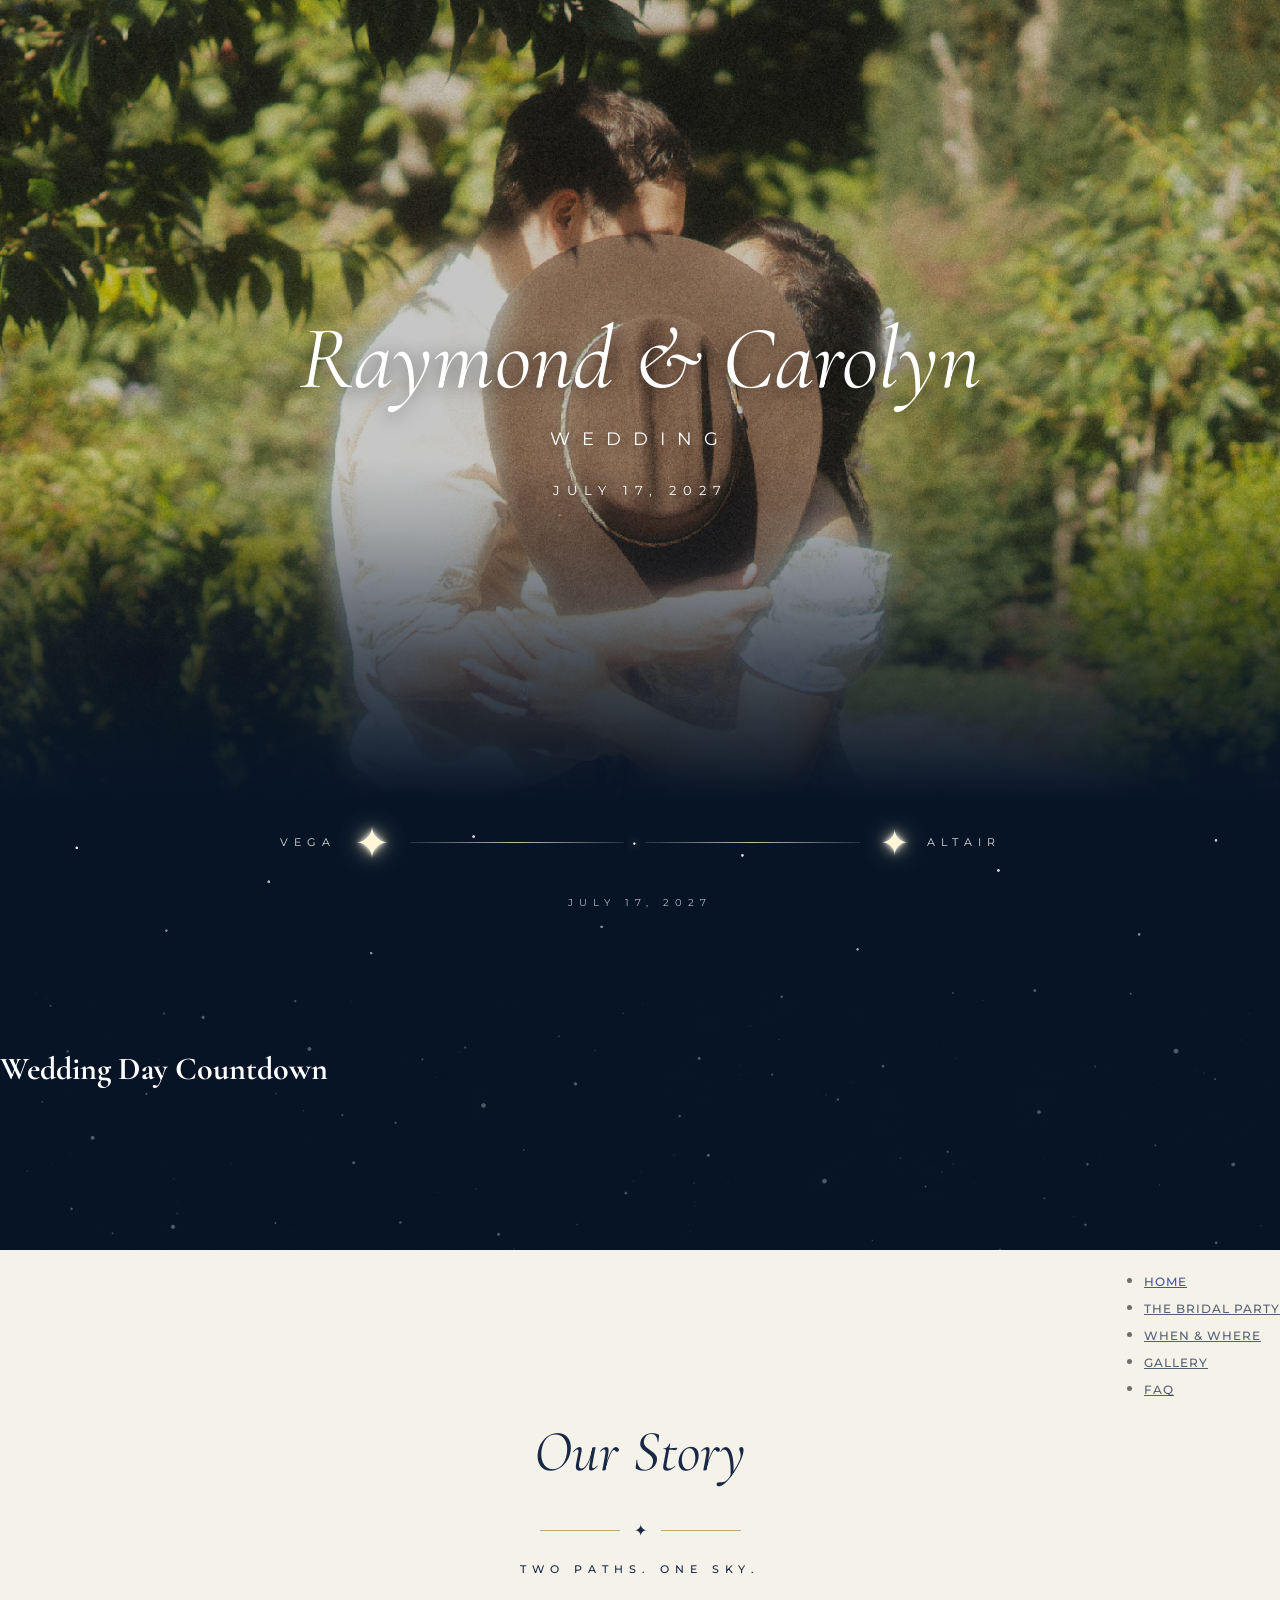
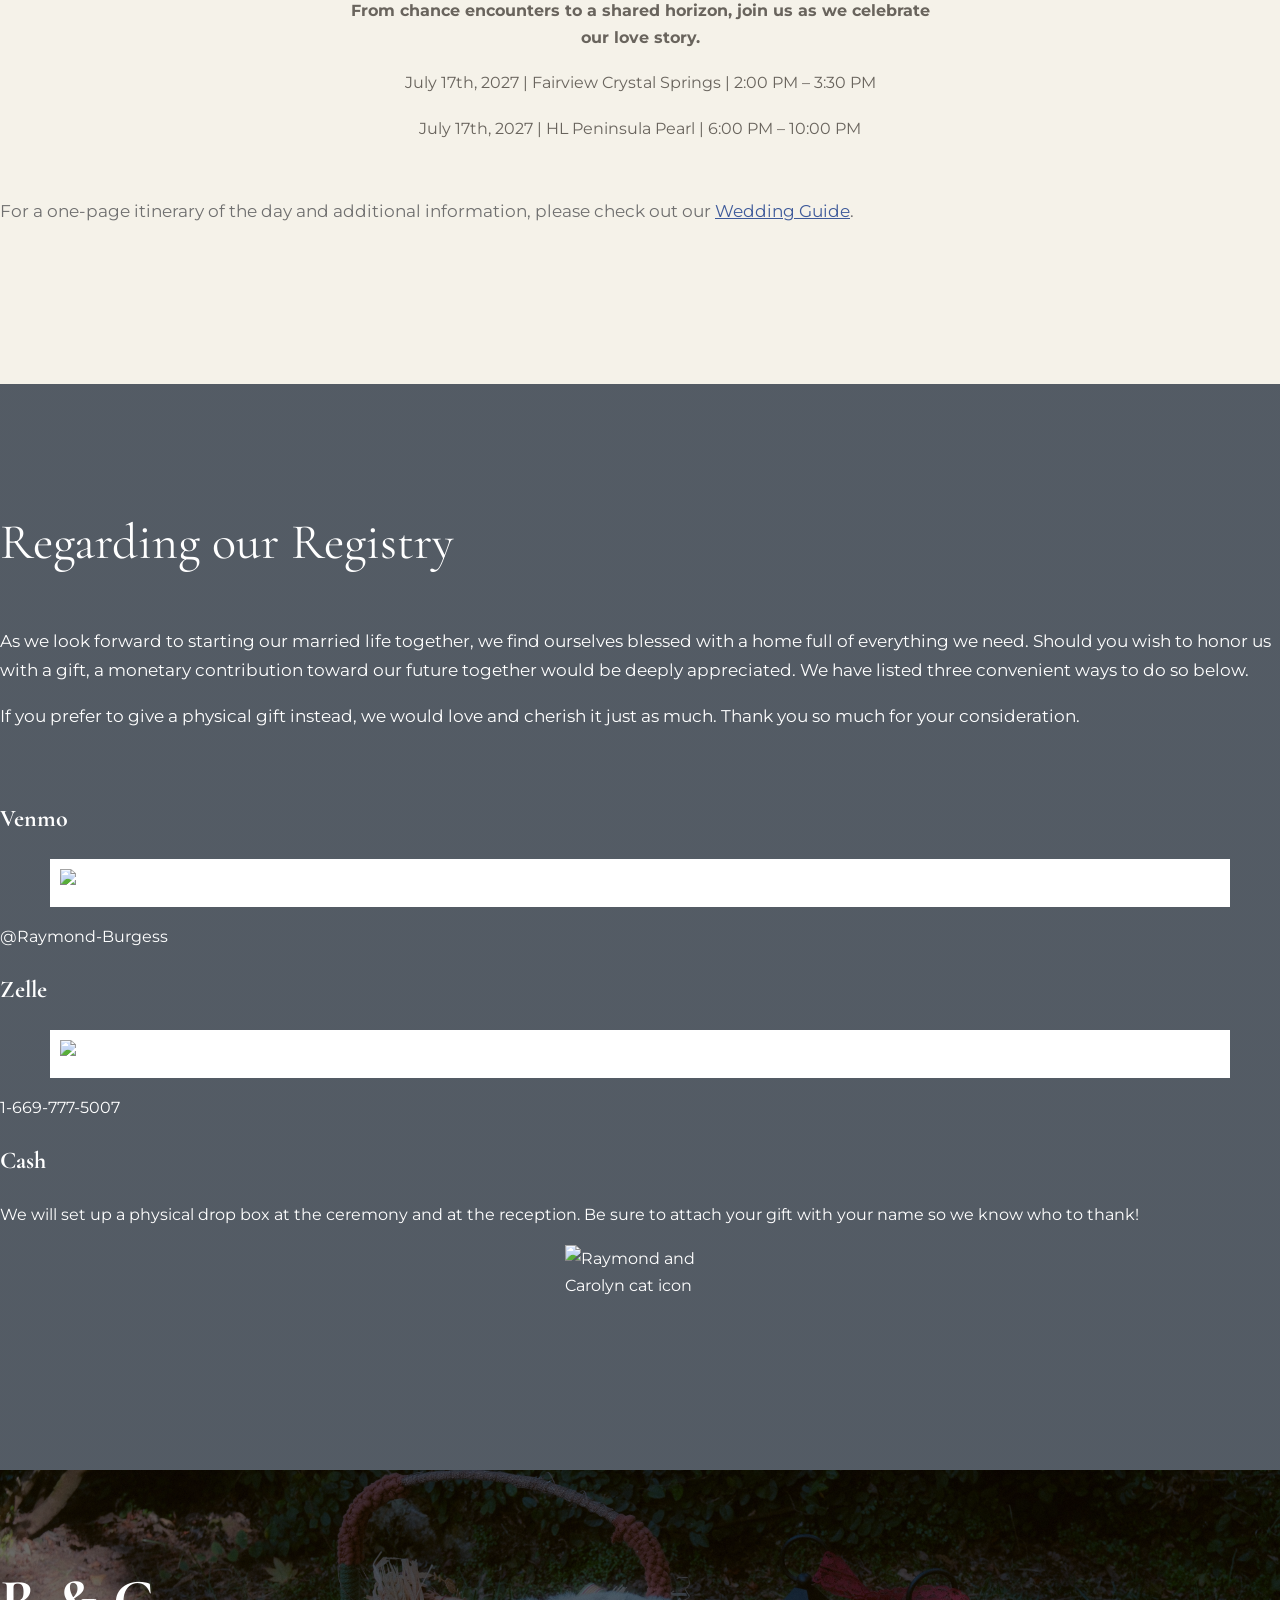
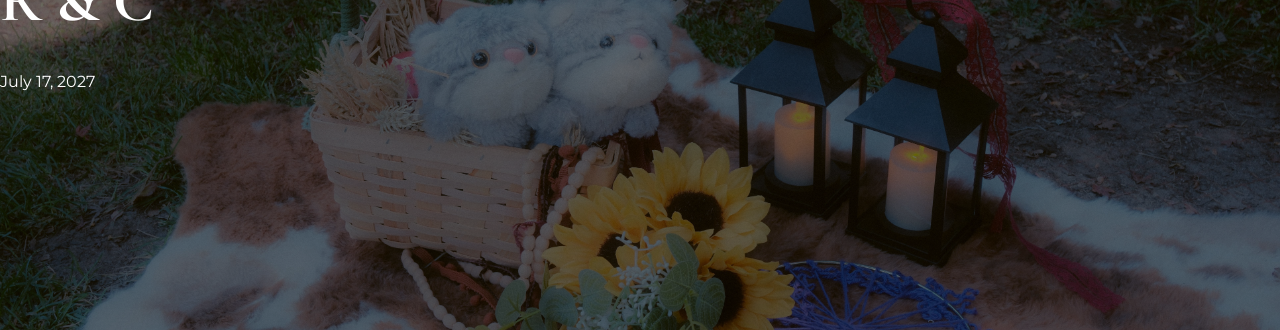
==== commit 5c720e35: "Update index.html" ====
--- a/index.html
+++ b/index.html
@@ -115,7 +115,7 @@
                     <span></span><b>✦</b><span></span>
                 </div>
                 <h3>Two Paths. One Sky.</h3>
-                <p><strong>From chance encounters to a shared horizon, here are a few moments that led us to forever.</strong></p>
+                <p><strong>From chance encounters to a shared horizon, join us as we celebrate our love story.</strong></p>
                 <p>July 17th, 2027 &vert; Fairview Crystal Springs &vert; 2:00 PM &ndash; 3:30 PM</p>
                 <p>July 17th, 2027 &vert; HL Peninsula Pearl &vert; 6:00 PM &ndash; 10:00 PM</p>
             </div>
--- a/css/style.css
+++ b/css/style.css
@@ -648,9 +648,17 @@
   overflow-x: hidden;
 }
 
+/*
 #fh5co-page {
   position: relative;
   transition: .5s;
+}*/
+#fh5co-page {
+    background-color: #071426;
+    background-image: url("../images/starry-bg.png");
+    background-repeat: repeat-y;
+    background-position: top center;
+    background-size: 100% auto;
 }
 
 .fh5co-offcanvas #fh5co-page {
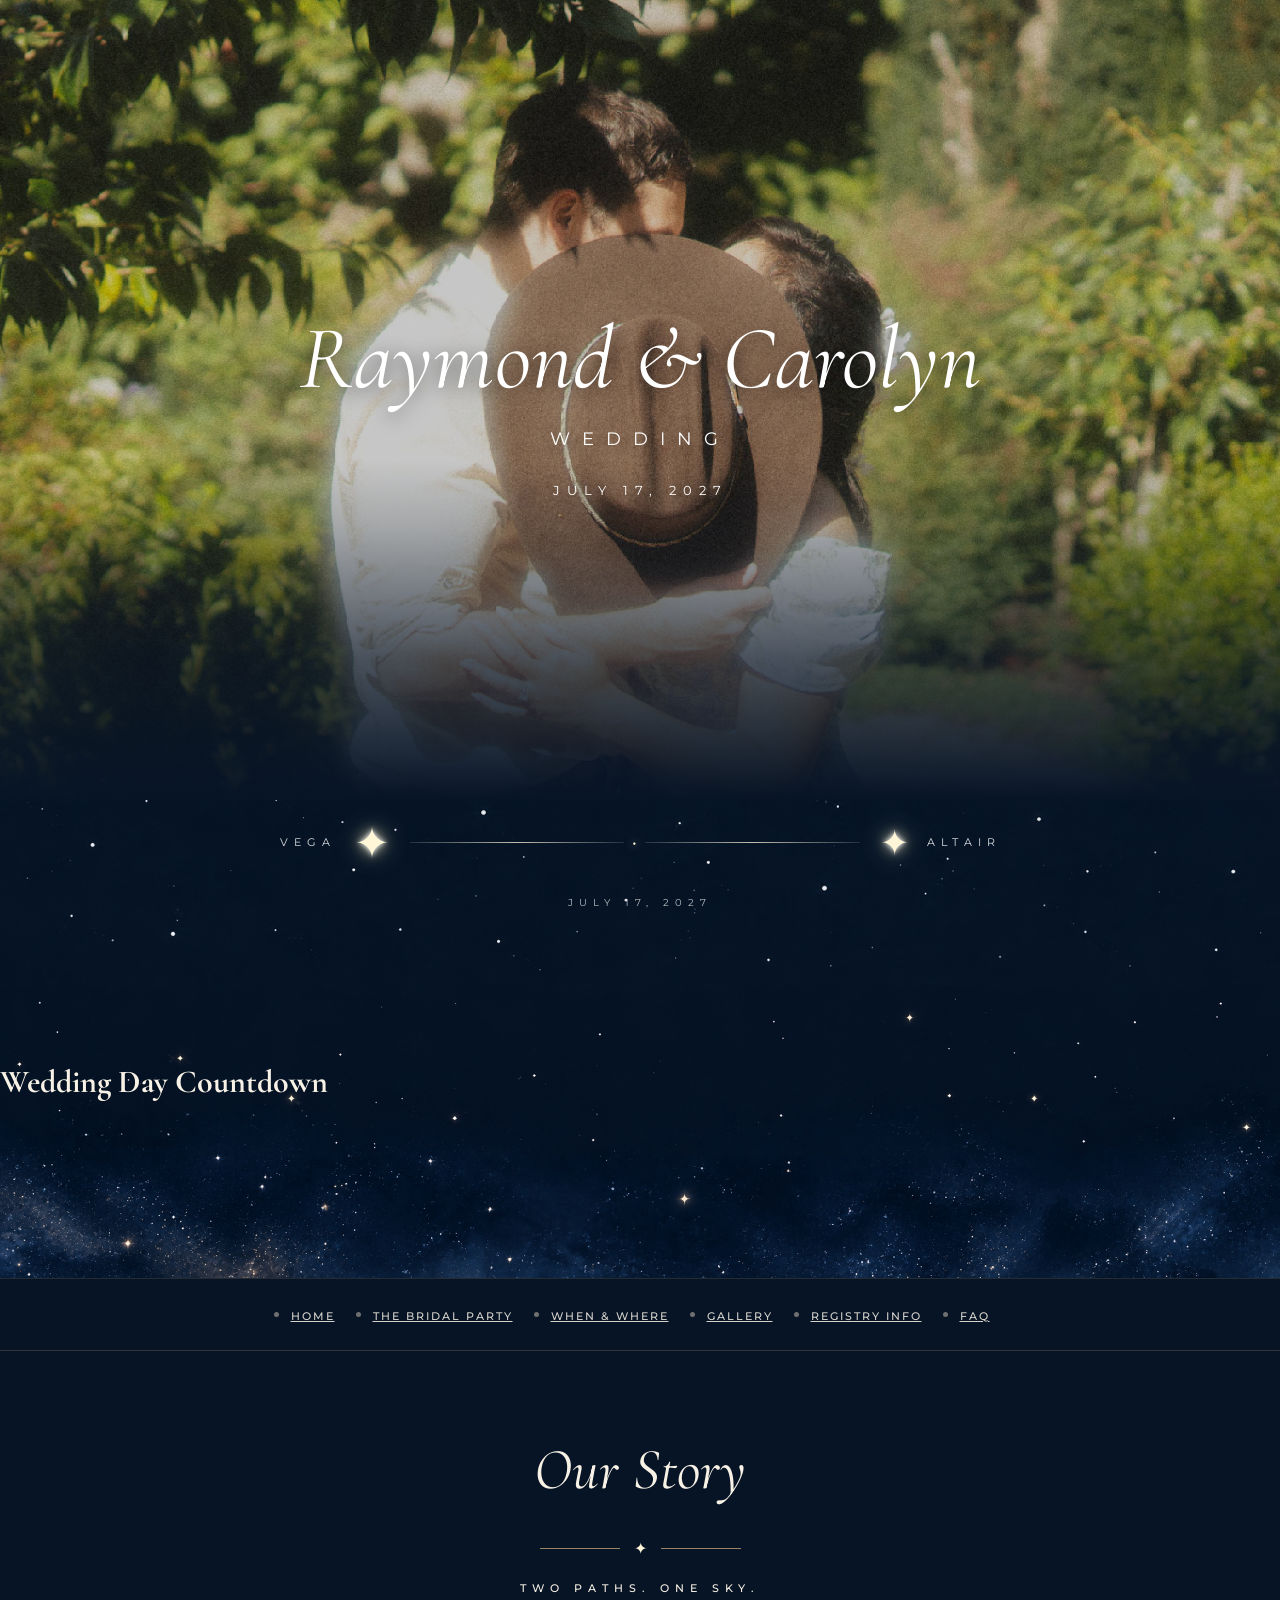
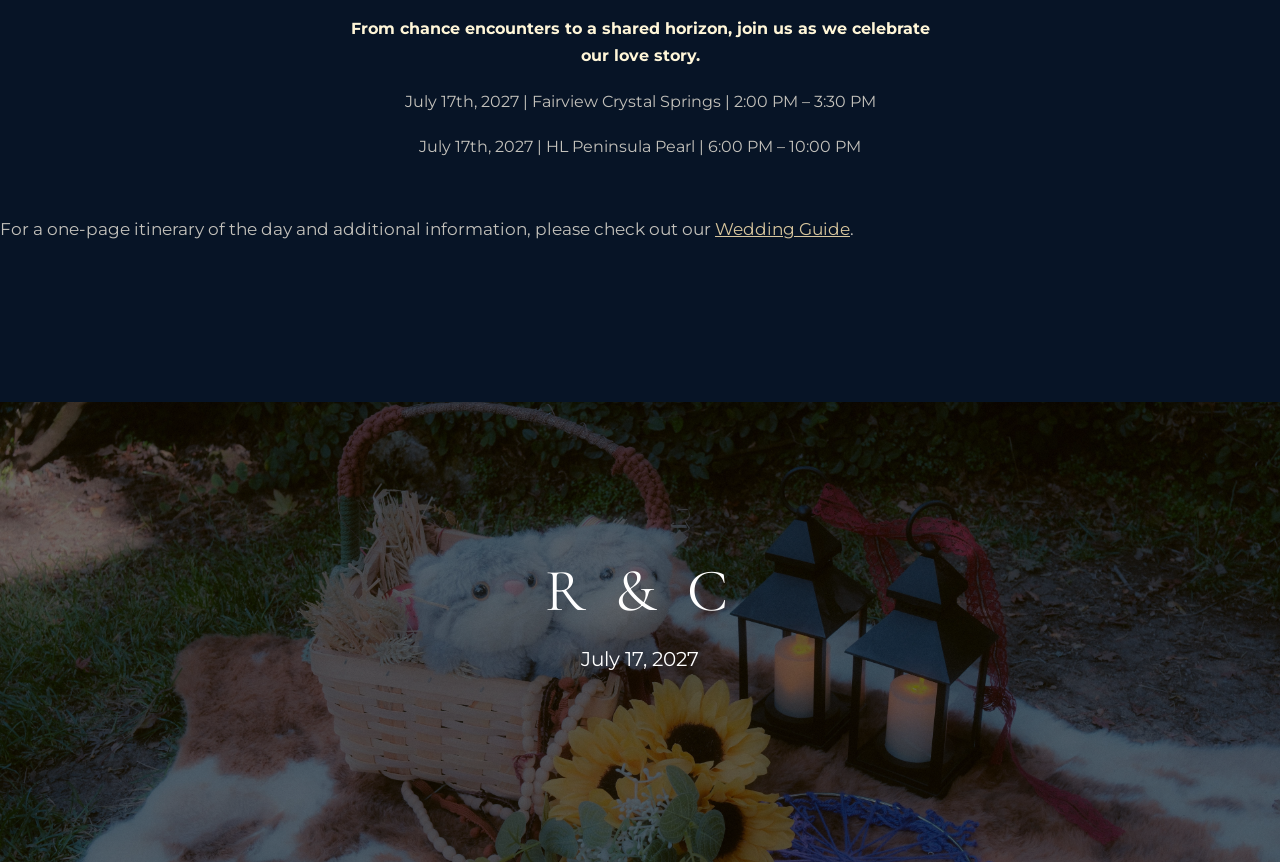
==== commit fe3ebe85: "Update index.html" ====
--- a/index.html
+++ b/index.html
@@ -98,6 +98,7 @@
                         <li><a href="groom-bride.html">The Bridal Party</a></li>
                         <li><a href="when-where.html">When &amp; Where</a></li>
                         <li><a href="gallery.html">Gallery</a></li>
+                         <li><a href="registry.html">Registry Info</a></li>
                         <li><a href="faq.html">FAQ</a></li>
                     </ul>
                 </nav>
@@ -134,7 +135,7 @@
         </div>
     </div>
 
-    <!-- Registry -->
+    <!-- Registry --
     <div id="fh5co-gift-registry" class="fh5co-section-gray">
         <div class="starry-bg starry-section">
             <div class="container">
@@ -171,7 +172,7 @@
                 </div>
             </div>
         </div>
-    </div>
+</div-->
 
     <footer>
         <div id="footer">
--- a/css/style.css
+++ b/css/style.css
@@ -150,19 +150,11 @@
   overflow: hidden;
   text-align: center;
   color: #fff;
-  background-color: var(--navy);
-  background-image:
-    radial-gradient(circle at 6% 26%, rgba(255,255,255,.85) 0 1px, transparent 1.7px),
-    radial-gradient(circle at 13% 70%, rgba(255,255,255,.45) 0 1px, transparent 1.6px),
-    radial-gradient(circle at 21% 44%, rgba(255,255,255,.7) 0 1px, transparent 1.7px),
-    radial-gradient(circle at 29% 82%, rgba(255,255,255,.5) 0 1px, transparent 1.6px),
-    radial-gradient(circle at 37% 20%, rgba(255,255,255,.8) 0 1px, transparent 1.7px),
-    radial-gradient(circle at 47% 68%, rgba(255,255,255,.5) 0 1px, transparent 1.6px),
-    radial-gradient(circle at 58% 30%, rgba(255,255,255,.8) 0 1px, transparent 1.7px),
-    radial-gradient(circle at 67% 80%, rgba(255,255,255,.55) 0 1px, transparent 1.6px),
-    radial-gradient(circle at 78% 38%, rgba(255,255,255,.85) 0 1px, transparent 1.7px),
-    radial-gradient(circle at 89% 72%, rgba(255,255,255,.5) 0 1px, transparent 1.6px),
-    radial-gradient(circle at 95% 22%, rgba(255,255,255,.75) 0 1px, transparent 1.7px);
+  background-color: #071426;
+  background-image: url("../images/starry-bg.png");
+  background-size: cover;
+  background-position: center bottom;
+  background-repeat: no-repeat;
 }
 
 .celestial-stars {
@@ -235,17 +227,20 @@
 /* =========================================================
    COUNTDOWN
    ========================================================= */
-
 .starry-section {
-  background:
-    linear-gradient(rgba(7,20,38,.68), rgba(7,20,38,.68)),
-    url("https://static.vecteezy.com/system/resources/thumbnails/051/235/456/small/starry-night-sky-with-clouds-and-glowing-stars-creating-a-serene-and-tranquil-atmosphere-photo.jpeg")
-    center/cover no-repeat;
-  color: #fff;
+    background-color: #071426;
+    background-image: url("../images/countdown-bg.png");
+    background-size: cover;
+    background-position: center top;
+    background-repeat: no-repeat;
+
+    color: #fff;
 }
 
 #fh5co-countdown {
-  padding: 55px 0;
+  position: relative;
+  margin-top: -2px;
+  padding: 70px 0;
 }
 
 #fh5co-countdown h1 {
@@ -271,105 +266,475 @@
 }
 
 /* =========================================================
-   NAVIGATION / TEMPLATE JS HOOKS
+   NAVIGATION
    ========================================================= */
 
 #fh5co-header-section {
   position: relative;
   z-index: 1022;
   width: 100%;
-  background: rgba(255,255,255,.97);
-  box-shadow: 0 1px 12px rgba(0,0,0,.06);
-}
-
+  background: #071426;
+  border: none;
+  box-shadow: none;
+}
+
+.nav-header {
+  position: relative;
+  width: 100%;
+  float: none;
+  text-align: center;
+}
+
+#fh5co-menu-wrap {
+  position: relative;
+  z-index: 2;
+  display: inline-block;
+  float: none;
+  margin: 0;
+}
+
+.sf-menu {
+  float: none;
+  display: inline-flex;
+  align-items: center;
+  justify-content: center;
+  gap: 38px;
+  margin: 0 !important;
+  padding: 22px 0 !important;
+}
+
+.sf-menu li {
+  float: none;
+  background: transparent !important;
+}
+
+.sf-menu a,
+#fh5co-menu-wrap .sf-menu a {
+  padding: 0 !important;
+  border: 0 !important;
+  background: transparent !important;
+
+  color: rgba(248, 242, 230, .72) !important;
+  font-family: 'Montserrat', sans-serif;
+  font-size: 11px !important;
+  font-weight: 500;
+  letter-spacing: 2px;
+  text-transform: uppercase;
+
+  transition: color .25s ease;
+}
+
+.sf-menu a:hover,
+.sf-menu a:focus,
+.sf-menu li.active a {
+  color: #fff6d8 !important;
+}
+
+/* Only becomes a visible bar after it sticks */
+#fh5co-header-section.stuck,
 .stuck {
   position: fixed !important;
   top: 0 !important;
   left: 0;
-  box-shadow: 0 2px 12px rgba(0,0,0,.08);
-}
-
-.nav-header {
+  right: 0;
+
+  background: rgba(7, 20, 38, .88) !important;
+  backdrop-filter: blur(12px);
+  -webkit-backdrop-filter: blur(12px);
+
+  border-bottom: 1px solid rgba(194, 166, 121, .18);
+  box-shadow: 0 8px 30px rgba(0, 0, 0, .16);
+}
+/* =========================================================
+   STORY / COUPLE
+   ========================================================= */
+
+.fh5co-section-gray,
+#fh5co-couple {
+  background: #071426;
+}
+
+#fh5co-couple {
+  padding: 70px 0 90px;
+  color: rgba(248, 242, 230, .82);
+}
+
+.story-intro {
+  max-width: 700px;
+  margin: 0 auto 55px;
+  text-align: center;
+}
+
+.story-intro h2 {
+  margin: 0;
+  color: #f8f2e6;
+  font-size: 58px;
+  font-weight: 400;
+  font-style: italic;
+}
+
+.story-heading-divider {
+  display: flex;
+  align-items: center;
+  justify-content: center;
+  gap: 14px;
+  max-width: 250px;
+  margin: 16px auto;
+}
+
+.story-heading-divider span {
+  width: 80px;
+  height: 1px;
+  background: rgba(194, 166, 121, .78);
+}
+
+.story-heading-divider b {
+  color: #fff6d8;
+  font-weight: 400;
+}
+
+.story-intro h3 {
+  margin: 0;
+  color: #d8c69d;
+  font-family: 'Montserrat', sans-serif;
+  font-size: 11px;
+  font-weight: 500;
+  text-transform: uppercase;
+  letter-spacing: 6px;
+}
+
+.story-intro p {
+  max-width: 600px;
+  margin: 18px auto 0;
+  color: rgba(248, 242, 230, .80);
+}
+
+#fh5co-couple p {
+  color: rgba(248, 242, 230, .80);
+}
+
+#fh5co-couple strong {
+  color: #fff6d8;
+}
+
+#fh5co-couple a {
+  color: #d8c69d;
+}
+
+#fh5co-couple a:hover {
+  color: #fff6d8;
+}
+
+
+/* Couple cats */
+
+.couple-cats {
+  display: flex;
+  align-items: center;
+  justify-content: center;
+  flex-wrap: wrap;
+}
+
+.cat-side {
+  padding: 0;
+}
+
+.cat-left {
+  text-align: right;
+}
+
+.cat-right {
+  text-align: left;
+}
+
+#fh5co-couple .cat-side img {
+  display: inline-block;
+  max-width: 90%;
+  height: auto;
+  margin-bottom: 20px;
+  border-radius: 50%;
+}
+
+.cat-heart {
+  display: flex;
+  align-items: center;
+  justify-content: center;
+  padding: 0;
+}
+
+.cat-heart svg {
+  width: 55px;
+  height: 55px;
+  fill: var(--plum);
+}
+
+
+/* Wedding details headings within this section */
+
+.heading-section {
+  padding-bottom: 1em;
+  margin-bottom: 2.2em;
+}
+
+.heading-section h2 {
+  color: #f8f2e6;
+  font-size: 50px;
+  font-weight: 400;
+}
+
+.heading-section p {
+  color: rgba(248, 242, 230, .80);
+  font-size: 17px;
+}
+/* =========================================================
+   WEDDING COLORS
+   ========================================================= */
+
+#fh5co-colors {
+  padding: 75px 0;
+  background: #fff;
+}
+
+.colors-title {
+  padding: 20px 0;
+  margin: 0 0 15px;
+  color: var(--midnight);
+  font-size: 52px;
+  font-style: italic;
+  font-weight: 400;
+}
+
+.palette {
+  display: flex;
+  gap: 24px;
+  justify-content: center;
+  flex-wrap: wrap;
+  margin-bottom: 15px;
+}
+
+.color-item {
+  display: flex;
+  align-items: center;
+  justify-content: center;
+  transition: transform .3s ease;
+}
+
+.color-item:hover {
+  transform: translateY(-5px);
+}
+
+.color-circle {
+  width: 80px;
+  height: 80px;
+  border-radius: 50%;
+  box-shadow: 0 6px 20px rgba(0,0,0,.15);
+}
+
+.c1 { background: #3E5A9A; }
+.c2 { background: #C2A679; }
+.c3 { background: #182845; }
+.c4 { background: #F5F2E9; border: 1px solid #ded8ca; }
+.c5 { background: #5F93E4; }
+.c6 { background: #524566; }
+
+/* =========================================================
+   REGISTRY
+   ========================================================= */
+
+#fh5co-gift-registry {
+  padding: 0;
+  background-color: #071426;
+  background-image: url("../images/registry-bg.png");
+  background-size: cover;
+  background-position: center top;
+  background-repeat: no-repeat;
+}
+
+#fh5co-gift-registry .starry-bg {
+  padding: 75px 0;
+  background: transparent;
+}
+
+.registry-copy h2,
+.registry-options h2 {
+  color: #fff;
+}
+
+.registry-copy h2 {
+  font-size: 50px;
+}
+
+.registry-copy p,
+.registry-options p {
+  color: #fff;
+}
+
+.qr-frame {
+  margin: 0 50px;
+  padding: 10px;
+  background: #fff;
+}
+
+.qr-frame img {
+  width: 100%;
+}
+
+.registry-cat {
+  display: block;
+  width: 150px;
+  height: 150px;
+  object-fit: contain;
+  margin: 0 auto;
+}
+
+/* =========================================================
+   FOOTER
+   ========================================================= */
+
+#footer {
   position: relative;
-  float: left;
-  width: 100%;
-}
-
-#fh5co-menu-wrap {
+  min-height: 300px;
+  padding: 80px 0;
+  color: #fff;
+  background-image: url("../images/footer.jpg");
+  background-size: cover;
+  background-position: center;
+  background-repeat: no-repeat;
+}
+
+#footer::before {
+  content: "";
+  position: absolute;
+  inset: 0;
+  background: rgba(0, 0, 0, .58);
+}
+
+#footer > * {
   position: relative;
-  z-index: 2;
-  display: block;
-  float: right;
-  margin-top: 10px;
-}
-
-.sf-menu {
-  float: right;
-  margin: 7px 0 0 !important;
+  z-index: 1;
+}
+
+/* Center the footer content as one visual unit */
+#footer .container {
+  display: flex;
+  min-height: 240px;
+  flex-direction: column;
+  align-items: center;
+  justify-content: center;
+  text-align: center;
+
+  /* Nudge the whole group slightly downward */
+  transform: translateY(15px);
+}
+
+#footer h2 {
+  margin: 0;
+  color: #fff;
+
+  font-size: 60px;
+  font-weight: 400;
+  line-height: 1;
+
+  letter-spacing: 8px;
+}
+
+#footer p {
+  margin: 24px 0 0;
+  color: #fff;
+
+  font-size: 20px;
+  line-height: 1.4;
+}
+
+/* =========================================================
+   DARK PAGE / SECTION OVERRIDES
+   Individual celestial and countdown sections keep their own backgrounds.
+   ========================================================= */
+
+html,
+body,
+#fh5co-wrapper {
+  background: #071426;
+}
+
+
+/* Dark translucent navigation so the sky continues behind it. */
+#fh5co-header-section {
+  background: rgba(7, 20, 38, .82);
+  border-top: 1px solid rgba(194, 166, 121, .16);
+  border-bottom: 1px solid rgba(194, 166, 121, .22);
+  box-shadow: none;
+}
+
+.stuck {
+  background: rgba(7, 20, 38, .94) !important;
 }
 
 .sf-menu a,
 #fh5co-menu-wrap .sf-menu a {
-  border: 0 !important;
-  background: transparent !important;
-  color: rgba(24,40,69,.72);
-  font-family: 'Montserrat', sans-serif;
-  font-size: 12px !important;
-  font-weight: 500;
-  letter-spacing: 1px;
-  text-transform: uppercase;
+  color: rgba(248, 242, 230, .86) !important;
 }
 
 .sf-menu a:hover,
 .sf-menu a:focus,
 .sf-menu li.active a {
-  color: var(--blue) !important;
-}
-
-.sf-menu li,
-.sf-menu li:hover,
-.sf-menu li.sfHover {
-  background: transparent;
-}
-
-/* Mobile menu icon */
-.fh5co-nav-toggle {
-  position: absolute;
-  top: 0;
-  right: 0;
-  z-index: 9999;
-  display: none;
-  margin-top: 2em;
-  cursor: pointer;
-}
-
-.fh5co-nav-toggle i,
-.fh5co-nav-toggle i::before,
-.fh5co-nav-toggle i::after {
-  width: 30px;
-  height: 2px;
-  background: #111;
-}
-
-.fh5co-nav-toggle i {
-  position: relative;
-  display: inline-block;
-}
-
-.fh5co-nav-toggle i::before,
-.fh5co-nav-toggle i::after {
-  content: "";
-  position: absolute;
-  left: 0;
-  transition: .2s;
-}
-
-.fh5co-nav-toggle i::before { top: -7px; }
-.fh5co-nav-toggle i::after { bottom: -7px; }
-.fh5co-nav-toggle.active i { background: transparent; }
-.fh5co-nav-toggle.active i::before { top: 0; transform: rotate(45deg); }
-.fh5co-nav-toggle.active i::after { bottom: 0; transform: rotate(-45deg); }
-
+  color: #fff6d8 !important;
+}
+
+/* Light typography for the night-sky sections. */
+#fh5co-countdown h1,
+#fh5co-countdown .countdown,
+#fh5co-countdown .countdown span,
+#fh5co-countdown .countdown small,
+.story-intro h2,
+.story-intro h3,
+.heading-section h2,
+.colors-title,
+.registry-copy h2,
+.registry-options h2 {
+  color: #f8f2e6 !important;
+}
+
+.story-intro p,
+.heading-section p,
+#fh5co-couple p,
+#fh5co-colors p,
+.registry-copy p,
+.registry-options p {
+  color: rgba(248, 242, 230, .78) !important;
+}
+
+#fh5co-couple strong {
+  color: #fff6d8;
+}
+
+.story-heading-divider span {
+  background: rgba(194, 166, 121, .78);
+}
+
+.story-heading-divider b {
+  color: #fff6d8;
+}
+
+#fh5co-couple a,
+#fh5co-colors a,
+#fh5co-gift-registry a {
+  color: #d8c69d;
+}
+
+#fh5co-couple a:hover,
+#fh5co-colors a:hover,
+#fh5co-gift-registry a:hover {
+  color: #fff6d8;
+}
+
+/* Keep QR codes on white cards for reliable scanning. */
+.qr-frame {
+  background: #fff;
+  box-shadow: 0 10px 35px rgba(0, 0, 0, .28);
+}
+
+/* Match mobile menu to the night sky. */
 #offcanvas-menu {
   position: fixed;
   top: 0;
@@ -383,422 +748,953 @@
   background: #222;
 }
 
-#offcanvas-menu ul {
-  padding: 0;
-  margin: 0;
-}
-
-#offcanvas-menu li {
-  margin: 0 0 10px;
-  list-style: none;
-}
-
 #offcanvas-menu a {
-  color: rgba(255,255,255,.65);
-}
-
-/* =========================================================
-   STORY / COUPLE
-   ========================================================= */
-
-.fh5co-section-gray {
-  background: var(--ivory);
-}
-
-#fh5co-couple {
-  padding: 70px 0 90px;
-}
-
-.story-intro {
-  max-width: 700px;
-  margin: 0 auto 55px;
-  text-align: center;
-}
-
-.story-intro h2 {
-  margin: 0;
-  color: var(--midnight);
-  font-size: 58px;
-  font-weight: 400;
-  font-style: italic;
-}
-
-.story-heading-divider {
+  color: rgba(248, 242, 230, .8);
+}
+/* =========================================================
+   OFF-CANVAS MOBILE NAV
+   ========================================================= */
+
+/* Never show the generated mobile menu on desktop */
+#offcanvas-menu {
+  display: none;
+}
+
+@media screen and (max-width: 768px) {
+  #offcanvas-menu {
+    display: block;
+    position: fixed;
+    top: 0;
+    bottom: 0;
+    right: -240px;
+    width: 240px;
+    padding: 20px;
+    overflow-y: auto;
+    background: #071426;
+    z-index: 9999;
+  }
+
+  #offcanvas-menu ul {
+    margin: 0;
+    padding: 0;
+  }
+
+  #offcanvas-menu li {
+    margin: 0;
+    padding: 0;
+    list-style: none;
+  }
+
+  #offcanvas-menu a {
+    display: block;
+    padding: 10px 0;
+    color: #f8f2e6;
+  }
+}
+
+/* === WHEN WHERE STYLE === */
+/* =========================================================
+   SECONDARY PAGE HERO
+   ========================================================= */
+
+.subpage-hero {
+  position: relative;
+  min-height: 460px;
+
   display: flex;
   align-items: center;
   justify-content: center;
-  gap: 14px;
-  max-width: 250px;
-  margin: 16px auto;
-}
-
-.story-heading-divider span {
-  width: 80px;
-  height: 1px;
-  background: var(--gold);
-}
-
-.story-heading-divider b {
-  color: var(--midnight);
-  font-weight: 400;
-}
-
-.story-intro h3 {
-  margin: 0;
-  color: var(--midnight);
+
+  overflow: hidden;
+
+  color: #f8f2e6;
+  text-align: center;
+
+  background-color: #071426;
+  background-size: cover;
+  background-position: center;
+  background-repeat: no-repeat;
+}
+
+.when-where-hero {
+  background-image:
+    url("../images/starry-bg.png");
+}
+
+.subpage-hero::after {
+  content: "";
+  position: absolute;
+  inset: 0;
+
+  background:
+    radial-gradient(
+      circle at 50% 45%,
+      rgba(95, 147, 228, .12),
+      transparent 42%
+    );
+}
+
+.subpage-hero-overlay {
+  position: absolute;
+  inset: 0;
+
+  background:
+    linear-gradient(
+      to bottom,
+      rgba(7, 20, 38, .25),
+      rgba(7, 20, 38, .72)
+    );
+}
+
+.subpage-hero-content {
+  position: relative;
+  z-index: 2;
+
+  width: 100%;
+  max-width: 850px;
+
+  padding: 80px 30px 60px;
+}
+
+.subpage-eyebrow {
+  margin: 0 0 14px;
+
+  color: #d8c69d;
+
   font-family: 'Montserrat', sans-serif;
   font-size: 11px;
   font-weight: 500;
-  text-transform: uppercase;
+
   letter-spacing: 6px;
 }
 
-.story-intro p {
-  max-width: 600px;
-  margin: 18px auto 0;
-  color: #69645d;
-}
-
-.couple-cats {
+.subpage-hero h1 {
+  margin: 0;
+
+  color: #f8f2e6;
+
+  font-family: 'Cormorant Garamond', serif;
+  font-size: 76px;
+  font-weight: 400;
+  font-style: italic;
+
+  line-height: 1;
+}
+
+.subpage-divider,
+.ww-title-divider {
   display: flex;
   align-items: center;
   justify-content: center;
+
+  gap: 14px;
+
+  width: 250px;
+
+  margin: 22px auto;
+}
+
+.subpage-divider span,
+.ww-title-divider span {
+  width: 80px;
+  height: 1px;
+
+  background:
+    rgba(194, 166, 121, .72);
+}
+
+.subpage-divider b,
+.ww-title-divider b {
+  color: #fff6d8;
+
+  font-weight: 400;
+}
+
+.subpage-location {
+  margin: 0;
+
+  color: rgba(248, 242, 230, .82);
+
+  font-family: 'Montserrat', sans-serif;
+  font-size: 12px;
+
+  letter-spacing: 4px;
+  text-transform: uppercase;
+}
+
+
+/* =========================================================
+   WHEN & WHERE — GLOBAL
+   ========================================================= */
+
+#when-where-page {
+  background: #071426;
+
+  color: rgba(248, 242, 230, .78);
+}
+
+.ww-section {
+  position: relative;
+
+  padding: 90px 0;
+}
+
+.ww-heading {
+  max-width: 760px;
+
+  margin: 0 auto 55px;
+
+  text-align: center;
+}
+
+.ww-kicker {
+  margin: 0 0 12px !important;
+
+  color: #d8c69d !important;
+
+  font-family: 'Montserrat', sans-serif;
+  font-size: 10px !important;
+  font-weight: 500;
+
+  letter-spacing: 5px;
+  text-transform: uppercase;
+}
+
+.ww-heading h2,
+.ww-between h2 {
+  margin: 0;
+
+  color: #f8f2e6;
+
+  font-family: 'Cormorant Garamond', serif;
+  font-size: 52px;
+  font-weight: 400;
+  font-style: italic;
+
+  line-height: 1.1;
+}
+
+.ww-heading > p:last-child {
+  max-width: 620px;
+
+  margin: 0 auto;
+
+  color: rgba(248, 242, 230, .74);
+
+  font-size: 16px;
+  line-height: 1.8;
+}
+
+
+/* =========================================================
+   CEREMONY / RECEPTION CARDS
+   ========================================================= */
+
+.ww-events {
+  background:
+    linear-gradient(
+      to bottom,
+      #071426,
+      #0b1a30
+    );
+}
+
+.ww-event-row {
+  display: flex;
   flex-wrap: wrap;
 }
 
-.cat-side { padding: 0; }
-.cat-left { text-align: right; }
-.cat-right { text-align: left; }
-
-#fh5co-couple .cat-side img {
+.ww-event-row > div {
+  display: flex;
+
+  margin-bottom: 30px;
+}
+
+.ww-event-card {
+  width: 100%;
+
+  overflow: hidden;
+
+  border:
+    1px solid rgba(194, 166, 121, .25);
+
+  background:
+    rgba(24, 40, 69, .52);
+
+  box-shadow:
+    0 20px 60px rgba(0, 0, 0, .18);
+}
+
+.ww-event-photo {
+  position: relative;
+
+  height: 310px;
+
+  background-size: cover;
+  background-position: center;
+  background-repeat: no-repeat;
+}
+
+.ww-event-photo::after {
+  content: "";
+
+  position: absolute;
+  inset: 0;
+
+  background:
+    linear-gradient(
+      to bottom,
+      rgba(7, 20, 38, .05),
+      rgba(7, 20, 38, .62)
+    );
+}
+
+.ww-event-label {
+  position: absolute;
+
+  left: 30px;
+  bottom: 24px;
+
+  z-index: 2;
+
+  color: #fff6d8;
+
+  font-family: 'Montserrat', sans-serif;
+  font-size: 10px;
+  font-weight: 500;
+
+  letter-spacing: 5px;
+}
+
+.ww-event-content {
+  padding: 36px 40px 42px;
+
+  text-align: center;
+}
+
+.ww-event-content h3 {
+  margin: 0 0 16px;
+
+  color: #f8f2e6;
+
+  font-family: 'Cormorant Garamond', serif;
+  font-size: 34px;
+  font-weight: 500;
+}
+
+.ww-event-content p {
+  color: rgba(248, 242, 230, .72);
+
+  font-size: 14px;
+  line-height: 1.8;
+}
+
+.ww-event-time {
+  color: #d8c69d !important;
+
+  font-family: 'Montserrat', sans-serif;
+  font-size: 12px !important;
+
+  letter-spacing: 1px;
+}
+
+.ww-event-time strong {
+  color: #f8f2e6;
+
+  font-size: 14px;
+  font-weight: 500;
+}
+
+.ww-small-divider {
+  width: 50px;
+  height: 1px;
+
+  margin: 24px auto;
+
+  background:
+    rgba(194, 166, 121, .6);
+}
+
+.ww-address {
+  margin-top: 22px;
+
+  color: #f8f2e6 !important;
+}
+
+.ww-note {
+  min-height: 50px;
+
+  font-size: 13px !important;
+  font-style: italic;
+}
+
+
+/* =========================================================
+   BUTTONS
+   ========================================================= */
+
+.ww-button {
   display: inline-block;
-  max-width: 90%;
-  height: auto;
-  margin-bottom: 20px;
-  border-radius: 50%;
-}
-
-.cat-heart {
+
+  margin-top: 18px;
+  padding: 13px 25px;
+
+  border:
+    1px solid rgba(194, 166, 121, .75);
+
+  color: #f8f2e6 !important;
+
+  background:
+    rgba(7, 20, 38, .25);
+
+  font-family: 'Montserrat', sans-serif;
+  font-size: 10px;
+  font-weight: 500;
+
+  letter-spacing: 2px;
+  text-transform: uppercase;
+
+  transition:
+    background .25s ease,
+    color .25s ease,
+    border-color .25s ease;
+}
+
+.ww-button:hover,
+.ww-button:focus {
+  border-color: #d8c69d;
+
+  color: #071426 !important;
+
+  background: #d8c69d;
+
+  text-decoration: none;
+}
+
+
+/* =========================================================
+   BETWEEN EVENTS
+   ========================================================= */
+
+.ww-between {
+  position: relative;
+
+  padding: 80px 0;
+
+  border-top:
+    1px solid rgba(194, 166, 121, .12);
+
+  border-bottom:
+    1px solid rgba(194, 166, 121, .12);
+
+  background:
+    rgba(24, 40, 69, .34);
+
+  text-align: center;
+}
+
+.ww-between-inner {
+  max-width: 780px;
+
+  margin: 0 auto;
+}
+
+.ww-between-inner > p:last-child {
+  max-width: 650px;
+
+  margin: 25px auto 0;
+
+  color: rgba(248, 242, 230, .70);
+
+  font-size: 14px;
+  line-height: 1.8;
+}
+
+.ww-between-times {
   display: flex;
   align-items: center;
   justify-content: center;
-  padding: 0;
-}
-
-.cat-heart svg {
-  width: 55px;
-  height: 55px;
-  fill: var(--plum);
-}
-
-.heading-section {
-  padding-bottom: 1em;
-  margin-bottom: 2.2em;
-}
-
-.heading-section h2 {
-  color: var(--blue);
-  font-size: 50px;
+
+  gap: 50px;
+
+  margin: 38px 0 28px;
+}
+
+.ww-between-times div:not(.ww-between-star) {
+  min-width: 170px;
+}
+
+.ww-between-times span {
+  display: block;
+
+  margin-bottom: 8px;
+
+  color: #d8c69d;
+
+  font-family: 'Montserrat', sans-serif;
+  font-size: 9px;
+
+  letter-spacing: 3px;
+  text-transform: uppercase;
+}
+
+.ww-between-times strong {
+  display: block;
+
+  color: #f8f2e6;
+
+  font-family: 'Cormorant Garamond', serif;
+  font-size: 31px;
   font-weight: 400;
 }
 
-.heading-section p {
-  font-size: 17px;
-}
-
-/* =========================================================
-   WEDDING COLORS
-   ========================================================= */
-
-#fh5co-colors {
-  padding: 75px 0;
-  background: #fff;
-}
-
-.colors-title {
-  padding: 20px 0;
-  margin: 0 0 15px;
-  color: var(--midnight);
-  font-size: 52px;
-  font-style: italic;
-  font-weight: 400;
-}
-
-.palette {
-  display: flex;
-  gap: 24px;
-  justify-content: center;
-  flex-wrap: wrap;
-  margin-bottom: 15px;
-}
-
-.color-item {
+.ww-between-star {
+  color: #fff6d8;
+
+  font-size: 15px;
+}
+
+
+/* =========================================================
+   TRAVEL
+   ========================================================= */
+
+.ww-travel {
+  background:
+    linear-gradient(
+      to bottom,
+      #071426,
+      #0a192d
+    );
+}
+
+.ww-airport {
   display: flex;
   align-items: center;
-  justify-content: center;
-  transition: transform .3s ease;
-}
-
-.color-item:hover {
-  transform: translateY(-5px);
-}
-
-.color-circle {
-  width: 80px;
-  height: 80px;
-  border-radius: 50%;
-  box-shadow: 0 6px 20px rgba(0,0,0,.15);
-}
-
-.c1 { background: #3E5A9A; }
-.c2 { background: #C2A679; }
-.c3 { background: #182845; }
-.c4 { background: #F5F2E9; border: 1px solid #ded8ca; }
-.c5 { background: #5F93E4; }
-.c6 { background: #524566; }
-
-/* =========================================================
-   REGISTRY
-   ========================================================= */
-
-#fh5co-gift-registry {
-  padding: 0;
-}
-
-.starry-bg {
-  padding: 75px 0;
-}
-
-.registry-copy h2,
-.registry-options h2 {
-  color: #fff;
-}
-
-.registry-copy h2 {
-  font-size: 50px;
-}
-
-.registry-copy p,
-.registry-options p {
-  color: #fff;
-}
-
-.qr-frame {
-  margin: 0 50px;
-  padding: 10px;
-  background: #fff;
-}
-
-.qr-frame img {
+
+  gap: 30px;
+
+  max-width: 720px;
+
+  margin: 0 auto 65px;
+  padding: 28px 34px;
+
+  border-left:
+    1px solid rgba(194, 166, 121, .75);
+
+  background:
+    rgba(24, 40, 69, .42);
+}
+
+.ww-airport-code {
+  color: #f8f2e6;
+
+  font-family: 'Cormorant Garamond', serif;
+  font-size: 46px;
+  font-weight: 500;
+
+  letter-spacing: 3px;
+}
+
+.ww-airport h3 {
+  margin: 0 0 5px;
+
+  color: #f8f2e6;
+
+  font-family: 'Cormorant Garamond', serif;
+  font-size: 24px;
+  font-weight: 500;
+}
+
+.ww-airport p {
+  margin: 0;
+
+  color: rgba(248, 242, 230, .68);
+
+  font-size: 13px;
+}
+
+.ww-hotel-heading {
+  margin-bottom: 25px;
+
+  text-align: center;
+}
+
+.ww-hotel-row {
+  display: flex;
+  flex-wrap: wrap;
+}
+
+.ww-hotel-row > div {
+  display: flex;
+
+  margin-bottom: 30px;
+}
+
+.ww-hotel-card {
+  position: relative;
+
   width: 100%;
-}
-
-.registry-cat {
+
+  padding: 35px 30px;
+
+  border:
+    1px solid rgba(194, 166, 121, .20);
+
+  background:
+    rgba(24, 40, 69, .40);
+
+  transition:
+    transform .25s ease,
+    border-color .25s ease,
+    background .25s ease;
+}
+
+.ww-hotel-card:hover {
+  transform: translateY(-4px);
+
+  border-color:
+    rgba(194, 166, 121, .50);
+
+  background:
+    rgba(24, 40, 69, .58);
+}
+
+.ww-hotel-number {
   display: block;
-  width: 150px;
-  height: 150px;
-  object-fit: contain;
+
+  margin-bottom: 20px;
+
+  color: rgba(216, 198, 157, .55);
+
+  font-family: 'Montserrat', sans-serif;
+  font-size: 10px;
+
+  letter-spacing: 3px;
+}
+
+.ww-hotel-card h3 {
+  margin: 0 0 15px;
+
+  color: #f8f2e6;
+
+  font-family: 'Cormorant Garamond', serif;
+  font-size: 27px;
+  font-weight: 500;
+}
+
+.ww-hotel-card p {
+  min-height: 90px;
+
+  color: rgba(248, 242, 230, .68);
+
+  font-size: 13px;
+  line-height: 1.7;
+}
+
+.ww-hotel-card a {
+  color: #d8c69d;
+
+  font-family: 'Montserrat', sans-serif;
+  font-size: 10px;
+  font-weight: 500;
+
+  letter-spacing: 2px;
+  text-transform: uppercase;
+}
+
+.ww-hotel-card a:hover {
+  color: #fff6d8;
+
+  text-decoration: none;
+}
+
+
+/* =========================================================
+   MAP / DIRECTIONS
+   ========================================================= */
+
+.ww-directions {
+  background: #071426;
+}
+
+.ww-map-card {
+  max-width: 1000px;
+
   margin: 0 auto;
-}
-
-/* =========================================================
-   FOOTER
-   ========================================================= */
-
-#footer {
-  position: relative;
-  min-height: 300px;
-  padding: 80px 0;
-  color: #fff;
-  background-image: url("../images/footer.jpg");
-  background-size: cover;
+
+  overflow: hidden;
+
+  border:
+    1px solid rgba(194, 166, 121, .20);
+
+  background:
+    rgba(24, 40, 69, .38);
+}
+
+.ww-map {
+  min-height: 430px;
+
+  background-color: #0b192b;
+  background-size: contain;
   background-position: center;
   background-repeat: no-repeat;
 }
 
-#footer::before {
+.ww-route-summary {
+  display: flex;
+  align-items: center;
+  justify-content: space-between;
+
+  gap: 30px;
+
+  padding: 35px 45px;
+
+  border-top:
+    1px solid rgba(194, 166, 121, .15);
+}
+
+.ww-route-point {
+  width: 32%;
+}
+
+.ww-route-point span,
+.ww-route-middle > span {
+  display: block;
+
+  margin-bottom: 8px;
+
+  color: #d8c69d;
+
+  font-family: 'Montserrat', sans-serif;
+  font-size: 9px;
+
+  letter-spacing: 2px;
+  text-transform: uppercase;
+}
+
+.ww-route-point strong {
+  color: #f8f2e6;
+
+  font-family: 'Cormorant Garamond', serif;
+  font-size: 20px;
+  font-weight: 500;
+}
+
+.ww-route-middle {
+  width: 25%;
+
+  text-align: center;
+}
+
+.ww-route-line {
+  position: relative;
+
+  height: 18px;
+
+  margin: 4px 0 8px;
+}
+
+.ww-route-line::before {
   content: "";
+
   position: absolute;
-  inset: 0;
-  background: rgba(0,0,0,.58);
-}
-
-#footer > * {
+
+  top: 50%;
+  left: 0;
+  right: 0;
+
+  height: 1px;
+
+  background:
+    rgba(194, 166, 121, .45);
+}
+
+.ww-route-line b {
   position: relative;
-  z-index: 1;
-}
-
-#footer h2 {
-  margin: 0 0 10px;
-  color: #fff;
-  font-size: 60px;
-}
-
-#footer p {
-  color: #fff;
-}
-
-/* Existing template animation hook */
-.js .animate-box {
-  opacity: 0;
-}
-
-#fh5co-wrapper {
-  position: relative;
-  overflow-x: hidden;
-}
+
+  z-index: 2;
+
+  padding: 0 10px;
+
+  color: #fff6d8;
+  background: #101f36;
+
+  font-weight: 400;
+}
+
+.ww-map-action {
+  padding: 0 30px 38px;
+
+  text-align: center;
+}
+
+
+/* =========================================================
+   MOBILE
+   ========================================================= */
+
+@media screen and (max-width: 768px) {
+
+  .subpage-hero {
+    min-height: 360px;
+  }
+
+  .subpage-hero h1 {
+    font-size: 52px;
+  }
+
+  .subpage-eyebrow {
+    letter-spacing: 4px;
+  }
+
+  .subpage-location {
+    font-size: 10px;
+
+    letter-spacing: 2px;
+  }
+
+  .ww-section {
+    padding: 65px 0;
+  }
+
+  .ww-heading {
+    margin-bottom: 38px;
+  }
+
+  .ww-heading h2,
+  .ww-between h2 {
+    font-size: 39px;
+  }
+
+  .ww-event-row,
+  .ww-hotel-row {
+    display: block;
+  }
+
+  .ww-event-row > div,
+  .ww-hotel-row > div {
+    display: block;
+  }
+
+  .ww-event-photo {
+    height: 240px;
+  }
+
+  .ww-event-content {
+    padding: 30px 24px 34px;
+  }
+
+  .ww-between {
+    padding: 65px 20px;
+  }
+
+  .ww-between-times {
+    gap: 20px;
+  }
+
+  .ww-between-times div:not(.ww-between-star) {
+    min-width: 0;
+
+    width: 42%;
+  }
+
+  .ww-between-times strong {
+    font-size: 25px;
+  }
+
+  .ww-airport {
+    align-items: flex-start;
+
+    gap: 20px;
+
+    padding: 24px;
+  }
+
+  .ww-airport-code {
+    font-size: 35px;
+  }
+
+  .ww-hotel-card p {
+    min-height: 0;
+  }
+
+  .ww-map {
+    min-height: 280px;
+  }
+
+  .ww-route-summary {
+    display: block;
+
+    padding: 30px 25px;
+
+    text-align: center;
+  }
+
+  .ww-route-point,
+  .ww-route-middle {
+    width: 100%;
+  }
+
+  .ww-route-middle {
+    margin: 25px 0;
+  }
+
+}
+
+
+/* =========================================================
+   OFF-CANVAS NAV FIX
+   ========================================================= */
 
 /*
-#fh5co-page {
-  position: relative;
-  transition: .5s;
-}*/
-#fh5co-page {
-    background-color: #071426;
-    background-image: url("../images/starry-bg.png");
-    background-repeat: repeat-y;
-    background-position: top center;
-    background-size: 100% auto;
-}
-
-.fh5co-offcanvas #fh5co-page {
-  transform: translateX(-240px);
-}
-
-/* =========================================================
-   RESPONSIVE
-   ========================================================= */
+   The template creates this menu dynamically with JavaScript.
+   Keep it hidden on desktop.
+*/
+
+#offcanvas-menu {
+  display: none;
+}
 
 @media screen and (max-width: 768px) {
-  .wedding-hero {
-    height: 700px;
-  }
-
-  .wedding-hero-photo {
-    background-size: cover;
-    background-position: center center;
-  }
-
-  .wedding-hero-content {
-    top: 49%;
-  }
-
-  .wedding-hero-content h1 {
-    font-size: 46px;
-  }
-
-  .wedding-hero-content h2 {
-    font-size: 14px;
-    letter-spacing: 7px;
-  }
-
-  .wedding-hero-content p {
-    font-size: 10px;
-    letter-spacing: 4px;
-  }
-
-  .wedding-hero-fade {
-    height: 300px;
-  }
-
-  .celestial-divider {
-    padding: 10px 14px 55px;
-  }
-
-  .celestial-stars {
-    gap: 8px;
-  }
-
-  .celestial-person {
-    gap: 7px;
-  }
-
-  .star-name {
-    font-size: 8px;
-    letter-spacing: 2px;
-  }
-
-  .vega-star { font-size: 29px; }
-  .altair-star { font-size: 25px; }
-
-  .celestial-date {
-    margin-top: 24px;
-    font-size: 9px;
-    letter-spacing: 4px;
-  }
-
-  #fh5co-menu-wrap {
-    display: none;
-  }
-
-  .fh5co-nav-toggle {
+
+  #offcanvas-menu {
+    position: fixed;
+
+    top: 0;
+    bottom: 0;
+    right: -240px;
+
+    z-index: 9999;
+
     display: block;
-  }
-
-  #offcanvas-menu {
+
+    width: 240px;
+    padding: 20px;
+
+    overflow-y: auto;
+
+    background: #071426;
+  }
+
+  #offcanvas-menu ul {
+    margin: 0;
+    padding: 0;
+  }
+
+  #offcanvas-menu li {
+    margin: 0;
+    padding: 0;
+
+    list-style: none;
+  }
+
+  #offcanvas-menu a {
     display: block;
-  }
-
-  #fh5co-countdown .countdown {
-    font-size: 30px;
-  }
-
-  #fh5co-countdown .countdown span {
-    margin: 0 7px;
-  }
-
-  #fh5co-couple {
-    padding: 55px 0 65px;
-  }
-
-  .story-intro h2,
-  .colors-title {
-    font-size: 43px;
-  }
-
-  .story-intro h3 {
-    font-size: 9px;
-    letter-spacing: 4px;
-  }
-
-  .heading-section h2,
-  .registry-copy h2 {
-    font-size: 40px;
-  }
-
-  .qr-frame {
-    max-width: 260px;
-    margin: 0 auto;
-  }
-
-  .registry-options > div {
-    margin-bottom: 45px;
-  }
-}
-
-@media screen and (max-width: 480px) {
-  .wedding-hero {
-    height: 620px;
-  }
-
-  .wedding-hero-content h1 {
-    font-size: 39px;
-  }
-
-  .celestial-bridge {
-    min-width: 45px;
-  }
-
-  .story-intro {
-    padding: 0 12px;
-  }
-
-  .color-circle {
-    width: 62px;
-    height: 62px;
-  }
-
-  .palette {
-    gap: 16px;
-  }
-}
+
+    padding: 10px 0;
+
+    color: #f8f2e6;
+  }
+
+}
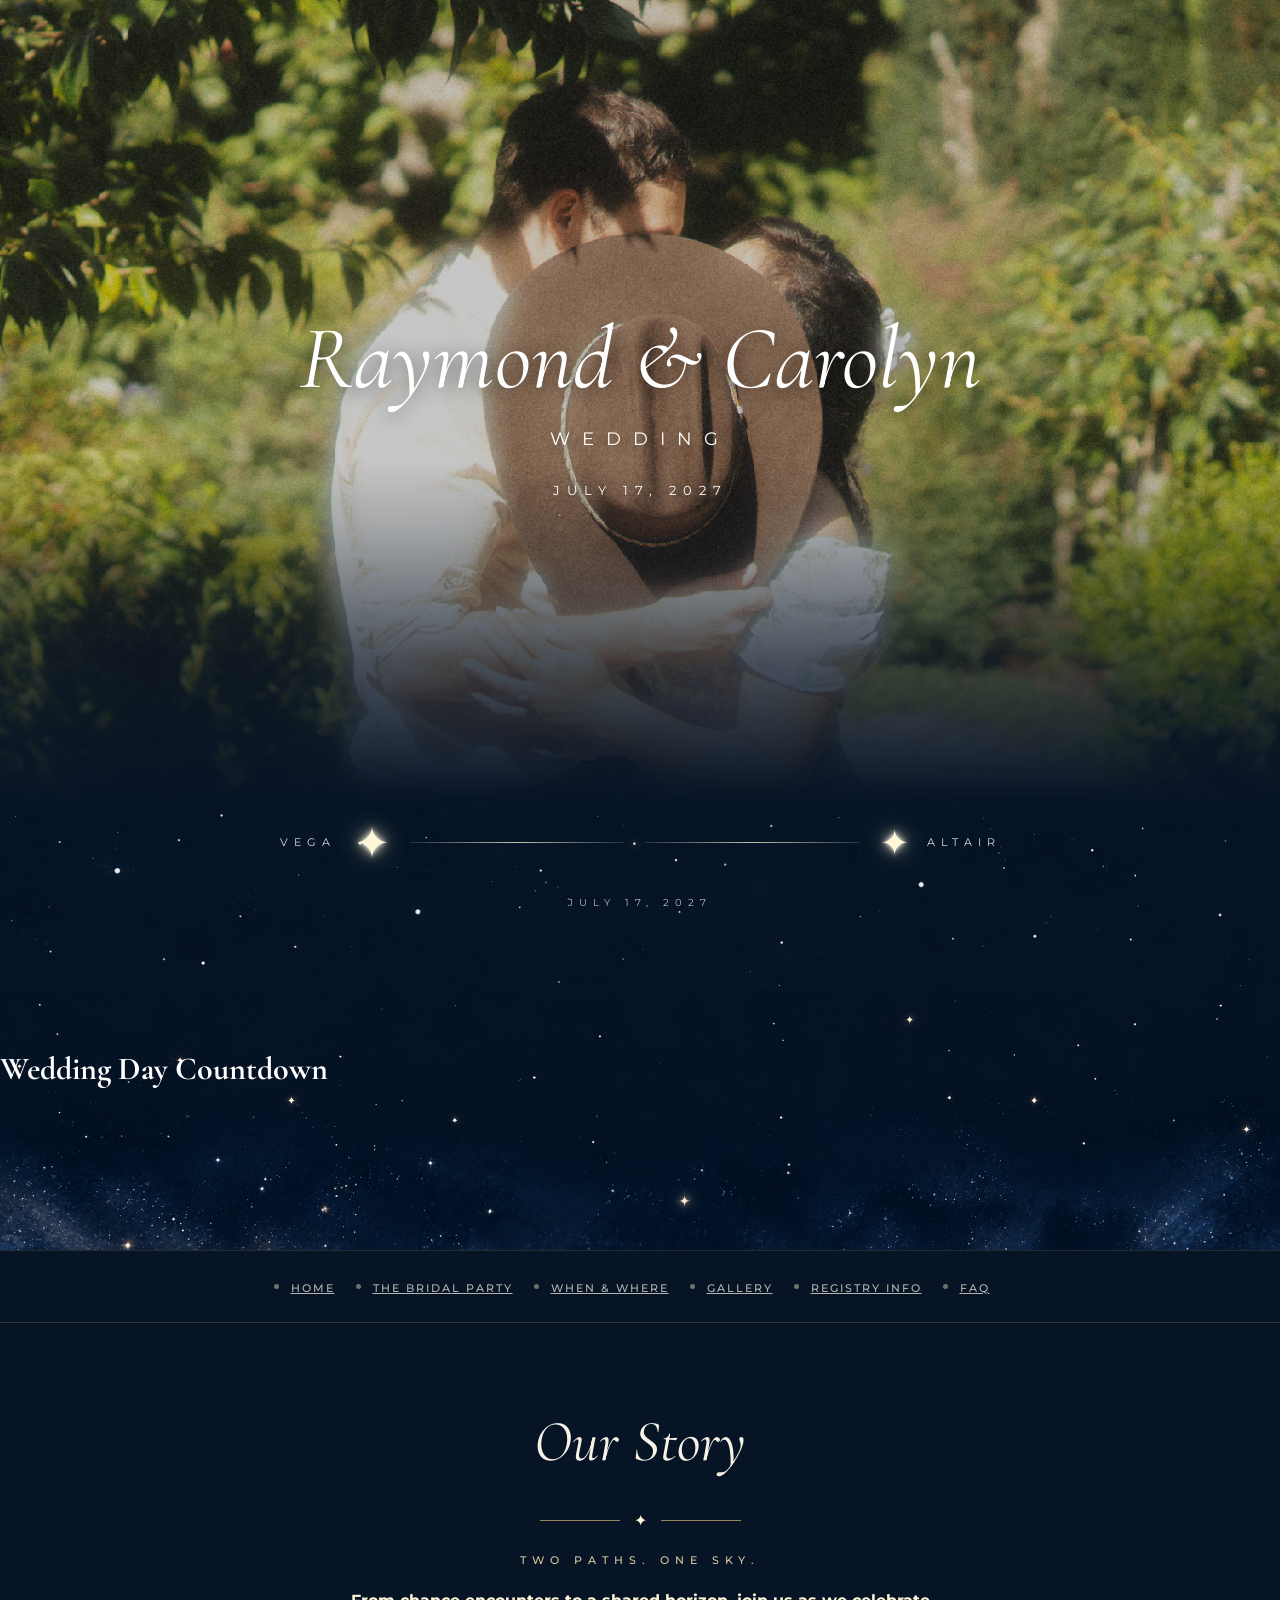
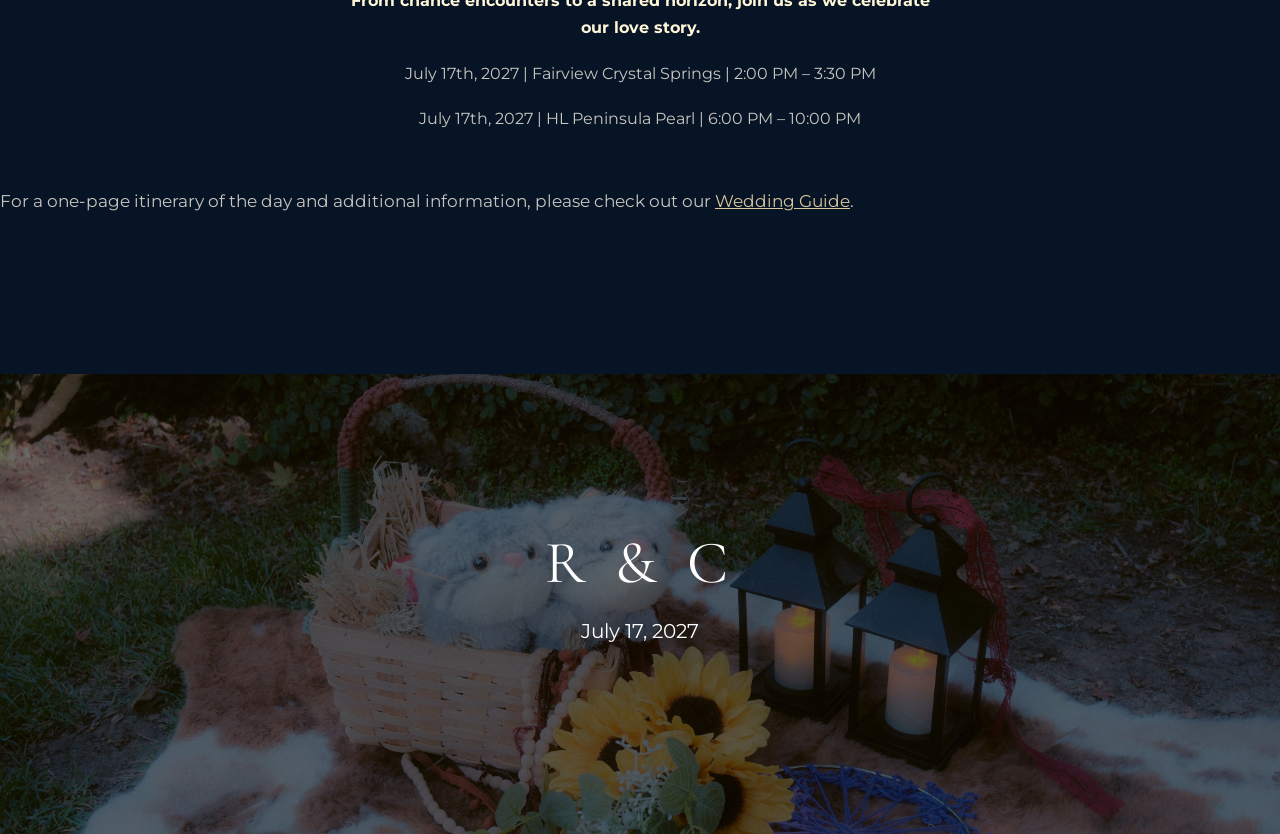
==== commit c145701b: "Update index.html" ====
--- a/index.html
+++ b/index.html
@@ -131,49 +131,8 @@
                     </div>
                 </div>
             </div>
-
         </div>
     </div>
-
-    <!-- Registry --
-    <div id="fh5co-gift-registry" class="fh5co-section-gray">
-        <div class="starry-bg starry-section">
-            <div class="container">
-                <div class="row animate-box">
-                    <div class="col-md-8 col-md-offset-2 text-center heading-section registry-copy">
-                        <h2>Regarding our Registry</h2>
-                        <p>As we look forward to starting our married life together, we find ourselves blessed with a home full of everything we need. Should you wish to honor us with a gift, a monetary contribution toward our future together would be deeply appreciated. We have listed three convenient ways to do so below.</p>
-                        <p>If you prefer to give a physical gift instead, we would love and cherish it just as much. Thank you so much for your consideration.</p>
-                    </div>
-                </div>
-
-                <div class="row animate-box registry-options">
-                    <div class="col-md-4 text-center">
-                        <h2>Venmo</h2>
-                        <div class="qr-frame">
-                            <img src="images/raymond-venmo.png" class="img-responsive" alt="Venmo QR Code">
-                        </div>
-                        <p>@Raymond-Burgess</p>
-                    </div>
-
-                    <div class="col-md-4 text-center">
-                        <h2>Zelle</h2>
-                        <div class="qr-frame">
-                            <img src="images/zelle.png" class="img-responsive" alt="Zelle QR Code">
-                        </div>
-                        <p>1-669-777-5007</p>
-                    </div>
-
-                    <div class="col-md-4 text-center">
-                        <h2>Cash</h2>
-                        <p>We will set up a physical drop box at the ceremony and at the reception. Be sure to attach your gift with your name so we know who to thank!</p>
-                        <img src="images/manul heart.png" class="registry-cat" alt="Raymond and Carolyn cat icon">
-                    </div>
-                </div>
-            </div>
-        </div>
-</div-->
-
     <footer>
         <div id="footer">
             <div class="container">
--- a/css/style.css
+++ b/css/style.css
@@ -150,11 +150,7 @@
   overflow: hidden;
   text-align: center;
   color: #fff;
-  background-color: #071426;
-  background-image: url("../images/starry-bg.png");
-  background-size: cover;
-  background-position: center bottom;
-  background-repeat: no-repeat;
+  background: transparent;
 }
 
 .celestial-stars {
@@ -227,20 +223,14 @@
 /* =========================================================
    COUNTDOWN
    ========================================================= */
+
 .starry-section {
-    background-color: #071426;
-    background-image: url("../images/countdown-bg.png");
-    background-size: cover;
-    background-position: center top;
-    background-repeat: no-repeat;
-
-    color: #fff;
+  background: transparent;
+  color: #fff;
 }
 
 #fh5co-countdown {
-  position: relative;
-  margin-top: -2px;
-  padding: 70px 0;
+  padding: 55px 0;
 }
 
 #fh5co-countdown h1 {
@@ -266,475 +256,105 @@
 }
 
 /* =========================================================
-   NAVIGATION
+   NAVIGATION / TEMPLATE JS HOOKS
    ========================================================= */
 
 #fh5co-header-section {
   position: relative;
   z-index: 1022;
   width: 100%;
-  background: #071426;
-  border: none;
-  box-shadow: none;
-}
-
-.nav-header {
-  position: relative;
-  width: 100%;
-  float: none;
-  text-align: center;
-}
-
-#fh5co-menu-wrap {
-  position: relative;
-  z-index: 2;
-  display: inline-block;
-  float: none;
-  margin: 0;
-}
-
-.sf-menu {
-  float: none;
-  display: inline-flex;
-  align-items: center;
-  justify-content: center;
-  gap: 38px;
-  margin: 0 !important;
-  padding: 22px 0 !important;
-}
-
-.sf-menu li {
-  float: none;
-  background: transparent !important;
-}
-
-.sf-menu a,
-#fh5co-menu-wrap .sf-menu a {
-  padding: 0 !important;
-  border: 0 !important;
-  background: transparent !important;
-
-  color: rgba(248, 242, 230, .72) !important;
-  font-family: 'Montserrat', sans-serif;
-  font-size: 11px !important;
-  font-weight: 500;
-  letter-spacing: 2px;
-  text-transform: uppercase;
-
-  transition: color .25s ease;
-}
-
-.sf-menu a:hover,
-.sf-menu a:focus,
-.sf-menu li.active a {
-  color: #fff6d8 !important;
-}
-
-/* Only becomes a visible bar after it sticks */
-#fh5co-header-section.stuck,
+  background: rgba(255,255,255,.97);
+  box-shadow: 0 1px 12px rgba(0,0,0,.06);
+}
+
 .stuck {
   position: fixed !important;
   top: 0 !important;
   left: 0;
-  right: 0;
-
-  background: rgba(7, 20, 38, .88) !important;
-  backdrop-filter: blur(12px);
-  -webkit-backdrop-filter: blur(12px);
-
-  border-bottom: 1px solid rgba(194, 166, 121, .18);
-  box-shadow: 0 8px 30px rgba(0, 0, 0, .16);
-}
-/* =========================================================
-   STORY / COUPLE
-   ========================================================= */
-
-.fh5co-section-gray,
-#fh5co-couple {
-  background: #071426;
-}
-
-#fh5co-couple {
-  padding: 70px 0 90px;
-  color: rgba(248, 242, 230, .82);
-}
-
-.story-intro {
-  max-width: 700px;
-  margin: 0 auto 55px;
-  text-align: center;
-}
-
-.story-intro h2 {
-  margin: 0;
-  color: #f8f2e6;
-  font-size: 58px;
-  font-weight: 400;
-  font-style: italic;
-}
-
-.story-heading-divider {
-  display: flex;
-  align-items: center;
-  justify-content: center;
-  gap: 14px;
-  max-width: 250px;
-  margin: 16px auto;
-}
-
-.story-heading-divider span {
-  width: 80px;
-  height: 1px;
-  background: rgba(194, 166, 121, .78);
-}
-
-.story-heading-divider b {
-  color: #fff6d8;
-  font-weight: 400;
-}
-
-.story-intro h3 {
-  margin: 0;
-  color: #d8c69d;
-  font-family: 'Montserrat', sans-serif;
-  font-size: 11px;
-  font-weight: 500;
-  text-transform: uppercase;
-  letter-spacing: 6px;
-}
-
-.story-intro p {
-  max-width: 600px;
-  margin: 18px auto 0;
-  color: rgba(248, 242, 230, .80);
-}
-
-#fh5co-couple p {
-  color: rgba(248, 242, 230, .80);
-}
-
-#fh5co-couple strong {
-  color: #fff6d8;
-}
-
-#fh5co-couple a {
-  color: #d8c69d;
-}
-
-#fh5co-couple a:hover {
-  color: #fff6d8;
-}
-
-
-/* Couple cats */
-
-.couple-cats {
-  display: flex;
-  align-items: center;
-  justify-content: center;
-  flex-wrap: wrap;
-}
-
-.cat-side {
-  padding: 0;
-}
-
-.cat-left {
-  text-align: right;
-}
-
-.cat-right {
-  text-align: left;
-}
-
-#fh5co-couple .cat-side img {
-  display: inline-block;
-  max-width: 90%;
-  height: auto;
-  margin-bottom: 20px;
-  border-radius: 50%;
-}
-
-.cat-heart {
-  display: flex;
-  align-items: center;
-  justify-content: center;
-  padding: 0;
-}
-
-.cat-heart svg {
-  width: 55px;
-  height: 55px;
-  fill: var(--plum);
-}
-
-
-/* Wedding details headings within this section */
-
-.heading-section {
-  padding-bottom: 1em;
-  margin-bottom: 2.2em;
-}
-
-.heading-section h2 {
-  color: #f8f2e6;
-  font-size: 50px;
-  font-weight: 400;
-}
-
-.heading-section p {
-  color: rgba(248, 242, 230, .80);
-  font-size: 17px;
-}
-/* =========================================================
-   WEDDING COLORS
-   ========================================================= */
-
-#fh5co-colors {
-  padding: 75px 0;
-  background: #fff;
-}
-
-.colors-title {
-  padding: 20px 0;
-  margin: 0 0 15px;
-  color: var(--midnight);
-  font-size: 52px;
-  font-style: italic;
-  font-weight: 400;
-}
-
-.palette {
-  display: flex;
-  gap: 24px;
-  justify-content: center;
-  flex-wrap: wrap;
-  margin-bottom: 15px;
-}
-
-.color-item {
-  display: flex;
-  align-items: center;
-  justify-content: center;
-  transition: transform .3s ease;
-}
-
-.color-item:hover {
-  transform: translateY(-5px);
-}
-
-.color-circle {
-  width: 80px;
-  height: 80px;
-  border-radius: 50%;
-  box-shadow: 0 6px 20px rgba(0,0,0,.15);
-}
-
-.c1 { background: #3E5A9A; }
-.c2 { background: #C2A679; }
-.c3 { background: #182845; }
-.c4 { background: #F5F2E9; border: 1px solid #ded8ca; }
-.c5 { background: #5F93E4; }
-.c6 { background: #524566; }
-
-/* =========================================================
-   REGISTRY
-   ========================================================= */
-
-#fh5co-gift-registry {
-  padding: 0;
-  background-color: #071426;
-  background-image: url("../images/registry-bg.png");
-  background-size: cover;
-  background-position: center top;
-  background-repeat: no-repeat;
-}
-
-#fh5co-gift-registry .starry-bg {
-  padding: 75px 0;
-  background: transparent;
-}
-
-.registry-copy h2,
-.registry-options h2 {
-  color: #fff;
-}
-
-.registry-copy h2 {
-  font-size: 50px;
-}
-
-.registry-copy p,
-.registry-options p {
-  color: #fff;
-}
-
-.qr-frame {
-  margin: 0 50px;
-  padding: 10px;
-  background: #fff;
-}
-
-.qr-frame img {
+  box-shadow: 0 2px 12px rgba(0,0,0,.08);
+}
+
+.nav-header {
+  position: relative;
+  float: left;
   width: 100%;
 }
 
-.registry-cat {
+#fh5co-menu-wrap {
+  position: relative;
+  z-index: 2;
   display: block;
-  width: 150px;
-  height: 150px;
-  object-fit: contain;
-  margin: 0 auto;
-}
-
-/* =========================================================
-   FOOTER
-   ========================================================= */
-
-#footer {
-  position: relative;
-  min-height: 300px;
-  padding: 80px 0;
-  color: #fff;
-  background-image: url("../images/footer.jpg");
-  background-size: cover;
-  background-position: center;
-  background-repeat: no-repeat;
-}
-
-#footer::before {
-  content: "";
-  position: absolute;
-  inset: 0;
-  background: rgba(0, 0, 0, .58);
-}
-
-#footer > * {
-  position: relative;
-  z-index: 1;
-}
-
-/* Center the footer content as one visual unit */
-#footer .container {
-  display: flex;
-  min-height: 240px;
-  flex-direction: column;
-  align-items: center;
-  justify-content: center;
-  text-align: center;
-
-  /* Nudge the whole group slightly downward */
-  transform: translateY(15px);
-}
-
-#footer h2 {
-  margin: 0;
-  color: #fff;
-
-  font-size: 60px;
-  font-weight: 400;
-  line-height: 1;
-
-  letter-spacing: 8px;
-}
-
-#footer p {
-  margin: 24px 0 0;
-  color: #fff;
-
-  font-size: 20px;
-  line-height: 1.4;
-}
-
-/* =========================================================
-   DARK PAGE / SECTION OVERRIDES
-   Individual celestial and countdown sections keep their own backgrounds.
-   ========================================================= */
-
-html,
-body,
-#fh5co-wrapper {
-  background: #071426;
-}
-
-
-/* Dark translucent navigation so the sky continues behind it. */
-#fh5co-header-section {
-  background: rgba(7, 20, 38, .82);
-  border-top: 1px solid rgba(194, 166, 121, .16);
-  border-bottom: 1px solid rgba(194, 166, 121, .22);
-  box-shadow: none;
-}
-
-.stuck {
-  background: rgba(7, 20, 38, .94) !important;
+  float: right;
+  margin-top: 10px;
+}
+
+.sf-menu {
+  float: right;
+  margin: 7px 0 0 !important;
 }
 
 .sf-menu a,
 #fh5co-menu-wrap .sf-menu a {
-  color: rgba(248, 242, 230, .86) !important;
+  border: 0 !important;
+  background: transparent !important;
+  color: rgba(24,40,69,.72);
+  font-family: 'Montserrat', sans-serif;
+  font-size: 12px !important;
+  font-weight: 500;
+  letter-spacing: 1px;
+  text-transform: uppercase;
 }
 
 .sf-menu a:hover,
 .sf-menu a:focus,
 .sf-menu li.active a {
-  color: #fff6d8 !important;
-}
-
-/* Light typography for the night-sky sections. */
-#fh5co-countdown h1,
-#fh5co-countdown .countdown,
-#fh5co-countdown .countdown span,
-#fh5co-countdown .countdown small,
-.story-intro h2,
-.story-intro h3,
-.heading-section h2,
-.colors-title,
-.registry-copy h2,
-.registry-options h2 {
-  color: #f8f2e6 !important;
-}
-
-.story-intro p,
-.heading-section p,
-#fh5co-couple p,
-#fh5co-colors p,
-.registry-copy p,
-.registry-options p {
-  color: rgba(248, 242, 230, .78) !important;
-}
-
-#fh5co-couple strong {
-  color: #fff6d8;
-}
-
-.story-heading-divider span {
-  background: rgba(194, 166, 121, .78);
-}
-
-.story-heading-divider b {
-  color: #fff6d8;
-}
-
-#fh5co-couple a,
-#fh5co-colors a,
-#fh5co-gift-registry a {
-  color: #d8c69d;
-}
-
-#fh5co-couple a:hover,
-#fh5co-colors a:hover,
-#fh5co-gift-registry a:hover {
-  color: #fff6d8;
-}
-
-/* Keep QR codes on white cards for reliable scanning. */
-.qr-frame {
-  background: #fff;
-  box-shadow: 0 10px 35px rgba(0, 0, 0, .28);
-}
-
-/* Match mobile menu to the night sky. */
+  color: var(--blue) !important;
+}
+
+.sf-menu li,
+.sf-menu li:hover,
+.sf-menu li.sfHover {
+  background: transparent;
+}
+
+/* Mobile menu icon */
+.fh5co-nav-toggle {
+  position: absolute;
+  top: 0;
+  right: 0;
+  z-index: 9999;
+  display: none;
+  margin-top: 2em;
+  cursor: pointer;
+}
+
+.fh5co-nav-toggle i,
+.fh5co-nav-toggle i::before,
+.fh5co-nav-toggle i::after {
+  width: 30px;
+  height: 2px;
+  background: #111;
+}
+
+.fh5co-nav-toggle i {
+  position: relative;
+  display: inline-block;
+}
+
+.fh5co-nav-toggle i::before,
+.fh5co-nav-toggle i::after {
+  content: "";
+  position: absolute;
+  left: 0;
+  transition: .2s;
+}
+
+.fh5co-nav-toggle i::before { top: -7px; }
+.fh5co-nav-toggle i::after { bottom: -7px; }
+.fh5co-nav-toggle.active i { background: transparent; }
+.fh5co-nav-toggle.active i::before { top: 0; transform: rotate(45deg); }
+.fh5co-nav-toggle.active i::after { bottom: 0; transform: rotate(-45deg); }
+
 #offcanvas-menu {
   position: fixed;
   top: 0;
@@ -748,953 +368,1935 @@
   background: #222;
 }
 
+#offcanvas-menu ul {
+  padding: 0;
+  margin: 0;
+}
+
+#offcanvas-menu li {
+  margin: 0 0 10px;
+  list-style: none;
+}
+
 #offcanvas-menu a {
-  color: rgba(248, 242, 230, .8);
-}
+  color: rgba(255,255,255,.65);
+}
+
 /* =========================================================
-   OFF-CANVAS MOBILE NAV
+   STORY / COUPLE
    ========================================================= */
 
-/* Never show the generated mobile menu on desktop */
+.fh5co-section-gray {
+  background: var(--ivory);
+}
+
+#fh5co-couple {
+  padding: 70px 0 90px;
+}
+
+.story-intro {
+  max-width: 700px;
+  margin: 0 auto 55px;
+  text-align: center;
+}
+
+.story-intro h2 {
+  margin: 0;
+  color: var(--midnight);
+  font-size: 58px;
+  font-weight: 400;
+  font-style: italic;
+}
+
+.story-heading-divider {
+  display: flex;
+  align-items: center;
+  justify-content: center;
+  gap: 14px;
+  max-width: 250px;
+  margin: 16px auto;
+}
+
+.story-heading-divider span {
+  width: 80px;
+  height: 1px;
+  background: var(--gold);
+}
+
+.story-heading-divider b {
+  color: var(--midnight);
+  font-weight: 400;
+}
+
+.story-intro h3 {
+  margin: 0;
+  color: var(--midnight);
+  font-family: 'Montserrat', sans-serif;
+  font-size: 11px;
+  font-weight: 500;
+  text-transform: uppercase;
+  letter-spacing: 6px;
+}
+
+.story-intro p {
+  max-width: 600px;
+  margin: 18px auto 0;
+  color: #69645d;
+}
+
+.couple-cats {
+  display: flex;
+  align-items: center;
+  justify-content: center;
+  flex-wrap: wrap;
+}
+
+.cat-side { padding: 0; }
+.cat-left { text-align: right; }
+.cat-right { text-align: left; }
+
+#fh5co-couple .cat-side img {
+  display: inline-block;
+  max-width: 90%;
+  height: auto;
+  margin-bottom: 20px;
+  border-radius: 50%;
+}
+
+.cat-heart {
+  display: flex;
+  align-items: center;
+  justify-content: center;
+  padding: 0;
+}
+
+.cat-heart svg {
+  width: 55px;
+  height: 55px;
+  fill: var(--plum);
+}
+
+.heading-section {
+  padding-bottom: 1em;
+  margin-bottom: 2.2em;
+}
+
+.heading-section h2 {
+  color: var(--blue);
+  font-size: 50px;
+  font-weight: 400;
+}
+
+.heading-section p {
+  font-size: 17px;
+}
+
+/* =========================================================
+   WEDDING COLORS
+   ========================================================= */
+
+#fh5co-colors {
+  padding: 75px 0;
+  background: #fff;
+}
+
+.colors-title {
+  padding: 20px 0;
+  margin: 0 0 15px;
+  color: var(--midnight);
+  font-size: 52px;
+  font-style: italic;
+  font-weight: 400;
+}
+
+.palette {
+  display: flex;
+  gap: 24px;
+  justify-content: center;
+  flex-wrap: wrap;
+  margin-bottom: 15px;
+}
+
+.color-item {
+  display: flex;
+  align-items: center;
+  justify-content: center;
+  transition: transform .3s ease;
+}
+
+.color-item:hover {
+  transform: translateY(-5px);
+}
+
+.color-circle {
+  width: 80px;
+  height: 80px;
+  border-radius: 50%;
+  box-shadow: 0 6px 20px rgba(0,0,0,.15);
+}
+
+.c1 { background: #3E5A9A; }
+.c2 { background: #C2A679; }
+.c3 { background: #182845; }
+.c4 { background: #F5F2E9; border: 1px solid #ded8ca; }
+.c5 { background: #5F93E4; }
+.c6 { background: #524566; }
+
+/* =========================================================
+   REGISTRY
+   ========================================================= */
+
+#fh5co-gift-registry {
+  padding: 0;
+}
+
+.starry-bg {
+  padding: 75px 0;
+}
+
+.registry-copy h2,
+.registry-options h2 {
+  color: #fff;
+}
+
+.registry-copy h2 {
+  font-size: 50px;
+}
+
+.registry-copy p,
+.registry-options p {
+  color: #fff;
+}
+
+.qr-frame {
+  margin: 0 50px;
+  padding: 10px;
+  background: #fff;
+}
+
+.qr-frame img {
+  width: 100%;
+}
+
+.registry-cat {
+  display: block;
+  width: 150px;
+  height: 150px;
+  object-fit: contain;
+  margin: 0 auto;
+}
+
+/* =========================================================
+   FOOTER
+   ========================================================= */
+
+#footer {
+  position: relative;
+  min-height: 300px;
+  padding: 80px 0;
+  color: #fff;
+  background-image: url("../images/footer.jpg");
+  background-size: cover;
+  background-position: center;
+  background-repeat: no-repeat;
+}
+
+#footer::before {
+  content: "";
+  position: absolute;
+  inset: 0;
+  background: rgba(0,0,0,.58);
+}
+
+#footer > * {
+  position: relative;
+  z-index: 1;
+}
+
+#footer h2 {
+  margin: 0 0 10px;
+  color: #fff;
+  font-size: 60px;
+}
+
+#footer p {
+  color: #fff;
+}
+
+/* Existing template animation hook */
+.js .animate-box {
+  opacity: 0;
+}
+
+#fh5co-wrapper {
+  position: relative;
+  overflow-x: hidden;
+}
+
+/*
+#fh5co-page {
+  position: relative;
+  transition: .5s;
+}*/
+#fh5co-page {
+  position: relative;
+  transition: .5s;
+
+  /* Continuous gradual starry-blue background */
+  background-color: #071426;
+  background-image: url("../images/starry-bg.png");
+  background-repeat: repeat-y;
+  background-position: top center;
+  background-size: 100% auto;
+}
+
+.fh5co-offcanvas #fh5co-page {
+  transform: translateX(-240px);
+}
+
+/* =========================================================
+   RESPONSIVE
+   ========================================================= */
+
+@media screen and (max-width: 768px) {
+  .wedding-hero {
+    height: 700px;
+  }
+
+  .wedding-hero-photo {
+    background-size: cover;
+    background-position: center center;
+  }
+
+  .wedding-hero-content {
+    top: 49%;
+  }
+
+  .wedding-hero-content h1 {
+    font-size: 46px;
+  }
+
+  .wedding-hero-content h2 {
+    font-size: 14px;
+    letter-spacing: 7px;
+  }
+
+  .wedding-hero-content p {
+    font-size: 10px;
+    letter-spacing: 4px;
+  }
+
+  .wedding-hero-fade {
+    height: 300px;
+  }
+
+  .celestial-divider {
+    padding: 10px 14px 55px;
+  }
+
+  .celestial-stars {
+    gap: 8px;
+  }
+
+  .celestial-person {
+    gap: 7px;
+  }
+
+  .star-name {
+    font-size: 8px;
+    letter-spacing: 2px;
+  }
+
+  .vega-star { font-size: 29px; }
+  .altair-star { font-size: 25px; }
+
+  .celestial-date {
+    margin-top: 24px;
+    font-size: 9px;
+    letter-spacing: 4px;
+  }
+
+  #fh5co-menu-wrap {
+    display: none;
+  }
+
+  .fh5co-nav-toggle {
+    display: block;
+  }
+
+  #offcanvas-menu {
+    display: block;
+  }
+
+  #fh5co-countdown .countdown {
+    font-size: 30px;
+  }
+
+  #fh5co-countdown .countdown span {
+    margin: 0 7px;
+  }
+
+  #fh5co-couple {
+    padding: 55px 0 65px;
+  }
+
+  .story-intro h2,
+  .colors-title {
+    font-size: 43px;
+  }
+
+  .story-intro h3 {
+    font-size: 9px;
+    letter-spacing: 4px;
+  }
+
+  .heading-section h2,
+  .registry-copy h2 {
+    font-size: 40px;
+  }
+
+  .qr-frame {
+    max-width: 260px;
+    margin: 0 auto;
+  }
+
+  .registry-options > div {
+    margin-bottom: 45px;
+  }
+}
+
+@media screen and (max-width: 480px) {
+  .wedding-hero {
+    height: 620px;
+  }
+
+  .wedding-hero-content h1 {
+    font-size: 39px;
+  }
+
+  .celestial-bridge {
+    min-width: 45px;
+  }
+
+  .story-intro {
+    padding: 0 12px;
+  }
+
+  .color-circle {
+    width: 62px;
+    height: 62px;
+  }
+
+  .palette {
+    gap: 16px;
+  }
+}
+
+/* =========================================================
+   2026 CELESTIAL THEME — FINAL OVERRIDES
+   Keep this section at the end of the file.
+   ========================================================= */
+
+html,
+body,
+#fh5co-wrapper,
+#fh5co-page {
+  background: #071426;
+}
+
+/* Homepage section backgrounds */
+.celestial-divider {
+  background-color: #071426;
+  background-image: url("../images/starry-bg.png");
+  background-size: cover;
+  background-position: center top;
+  background-repeat: no-repeat;
+}
+
+.starry-section {
+  background-color: #071426;
+  background-image: url("../images/countdown-bg.png");
+  background-size: cover;
+  background-position: center top;
+  background-repeat: no-repeat;
+  color: #fff;
+}
+
+.fh5co-section-gray,
+#fh5co-couple {
+  background: #071426;
+}
+
+#fh5co-couple {
+  color: rgba(248,242,230,.82);
+}
+
+.story-intro h2,
+.heading-section h2,
+.colors-title {
+  color: #f8f2e6;
+}
+
+.story-intro h3 {
+  color: #d8c69d;
+}
+
+.story-intro p,
+.heading-section p,
+#fh5co-couple p,
+#fh5co-colors p {
+  color: rgba(248,242,230,.80);
+}
+
+#fh5co-couple strong {
+  color: #fff6d8;
+}
+
+#fh5co-couple a,
+#fh5co-colors a {
+  color: #d8c69d;
+}
+
+#fh5co-couple a:hover,
+#fh5co-colors a:hover {
+  color: #fff6d8;
+}
+
+.story-heading-divider span {
+  background: rgba(194,166,121,.78);
+}
+
+.story-heading-divider b {
+  color: #fff6d8;
+}
+
+#fh5co-colors {
+  background: #071426;
+}
+
+/* Homepage registry keeps its own later-stage sky */
+#fh5co-gift-registry {
+  padding: 0;
+  background-color: #071426;
+  background-image: url("../images/registry-bg.png");
+  background-size: cover;
+  background-position: center top;
+  background-repeat: no-repeat;
+}
+
+#fh5co-gift-registry .starry-bg {
+  padding: 75px 0;
+  background: transparent;
+}
+
+.registry-copy h2,
+.registry-options h2 {
+  color: #f8f2e6;
+}
+
+.registry-copy p,
+.registry-options p {
+  color: rgba(248,242,230,.80);
+}
+
+/* Navigation */
+#fh5co-header-section {
+  position: relative;
+  z-index: 1022;
+  width: 100%;
+  background: #071426;
+  border-top: 1px solid rgba(194,166,121,.16);
+  border-bottom: 1px solid rgba(194,166,121,.22);
+  box-shadow: none;
+}
+
+.nav-header {
+  position: relative;
+  width: 100%;
+  float: none;
+  text-align: center;
+}
+
+#fh5co-menu-wrap {
+  position: relative;
+  z-index: 2;
+  display: inline-block;
+  float: none;
+  margin: 0;
+}
+
+.sf-menu {
+  float: none;
+  display: inline-flex;
+  align-items: center;
+  justify-content: center;
+  gap: 38px;
+  margin: 0 !important;
+  padding: 22px 0 !important;
+}
+
+.sf-menu li,
+.sf-menu li:hover,
+.sf-menu li.sfHover {
+  float: none;
+  background: transparent !important;
+}
+
+.sf-menu a,
+#fh5co-menu-wrap .sf-menu a {
+  padding: 0 !important;
+  border: 0 !important;
+  background: transparent !important;
+  color: rgba(248,242,230,.72) !important;
+  font-family: 'Montserrat', sans-serif;
+  font-size: 11px !important;
+  font-weight: 500;
+  letter-spacing: 2px;
+  text-transform: uppercase;
+}
+
+.sf-menu a:hover,
+.sf-menu a:focus,
+.sf-menu li.active a {
+  color: #fff6d8 !important;
+}
+
+#fh5co-header-section.stuck,
+.stuck {
+  position: fixed !important;
+  top: 0 !important;
+  left: 0;
+  right: 0;
+  background: rgba(7,20,38,.88) !important;
+  backdrop-filter: blur(12px);
+  -webkit-backdrop-filter: blur(12px);
+  border-bottom: 1px solid rgba(194,166,121,.18);
+  box-shadow: 0 8px 30px rgba(0,0,0,.16);
+}
+
+/* Prevent the JS-generated mobile nav from appearing as a giant desktop list. */
 #offcanvas-menu {
   display: none;
-}
+  background: #071426;
+  border-left: 1px solid rgba(194,166,121,.2);
+}
+
+#offcanvas-menu ul {
+  margin: 0;
+  padding: 0;
+}
+
+#offcanvas-menu li {
+  margin: 0;
+  padding: 0;
+  list-style: none;
+}
+
+#offcanvas-menu a {
+  display: block;
+  padding: 10px 0;
+  color: rgba(248,242,230,.8);
+}
+
+/* =========================================================
+   SHARED SECONDARY-PAGE HERO
+   Change only the page-specific background URL later.
+   ========================================================= */
+
+.subpage-hero {
+  position: relative;
+  min-height: 565px;
+  display: flex;
+  align-items: center;
+  justify-content: center;
+  overflow: hidden;
+  background-color: #071426;
+  background-size: cover;
+  background-position: center;
+  background-repeat: no-repeat;
+  text-align: center;
+}
+
+.subpage-hero-overlay {
+  position: absolute;
+  inset: 0;
+  z-index: 1;
+  background: linear-gradient(
+    to bottom,
+    rgba(7,20,38,.24),
+    rgba(7,20,38,.52)
+  );
+}
+
+.subpage-hero-content {
+  position: relative;
+  z-index: 2;
+  width: 92%;
+  max-width: 1000px;
+  padding: 60px 20px;
+  color: #fff;
+  text-shadow: 0 3px 18px rgba(0,0,0,.40);
+}
+
+.subpage-eyebrow {
+  margin: 0 0 24px;
+  color: #d8c69d;
+  font-family: 'Montserrat', sans-serif;
+  font-size: 11px;
+  font-weight: 500;
+  letter-spacing: 7px;
+  text-transform: uppercase;
+}
+
+.subpage-hero-content h1 {
+  margin: 0;
+  color: #f8f2e6;
+  font-size: clamp(60px, 7vw, 96px);
+  font-weight: 400;
+  font-style: italic;
+  line-height: 1;
+}
+
+.subpage-divider {
+  display: flex;
+  align-items: center;
+  justify-content: center;
+  gap: 20px;
+  width: min(330px, 70vw);
+  margin: 40px auto 30px;
+}
+
+.subpage-divider span {
+  flex: 1;
+  height: 1px;
+  background: rgba(194,166,121,.72);
+}
+
+.subpage-divider b {
+  color: #fff6d8;
+  font-size: 18px;
+  font-weight: 400;
+}
+
+.subpage-location {
+  margin: 0;
+  color: rgba(248,242,230,.82);
+  font-family: 'Montserrat', sans-serif;
+  font-size: 12px;
+  font-weight: 400;
+  letter-spacing: 6px;
+  text-transform: uppercase;
+}
+
+/* Temporary hero images. Swap these URLs independently later. */
+.when-where-hero {
+  background-image: url("../images/into-the-garden.png");
+}
+
+.registry-hero {
+  background-image: url("../images/veil-of-vega.png");
+}
+
+.bridal-party-hero {
+  background-image: url("../images/garden-run.png");
+}
+
+.gallery-hero {
+  background-image: url("../images/first-meeting.png");
+}
+
+.faq-hero {
+  background-image: url("../images/ring-closeup.png");
+}
+
+/* =========================================================
+   WHEN & WHERE
+   ========================================================= */
+
+#when-where-page {
+  background: #071426;
+  color: rgba(248,242,230,.78);
+}
+
+.ww-section {
+  padding: 90px 0;
+}
+
+.ww-heading {
+  max-width: 760px;
+  margin: 0 auto 55px;
+  text-align: center;
+}
+
+.ww-kicker {
+  margin: 0 0 12px;
+  color: #d8c69d;
+  font-family: 'Montserrat', sans-serif;
+  font-size: 10px;
+  font-weight: 500;
+  letter-spacing: 5px;
+  text-transform: uppercase;
+}
+
+.ww-heading h2,
+.ww-between-inner h2 {
+  margin: 0;
+  color: #f8f2e6;
+  font-size: 52px;
+  font-weight: 400;
+  font-style: italic;
+  line-height: 1.1;
+}
+
+.ww-heading > p:not(.ww-kicker),
+.ww-between-inner > p:not(.ww-kicker) {
+  max-width: 650px;
+  margin: 0 auto;
+  color: rgba(248,242,230,.72);
+  font-size: 14px;
+  line-height: 1.9;
+}
+
+.ww-heading-divider {
+  display: flex;
+  align-items: center;
+  justify-content: center;
+  gap: 14px;
+  width: 250px;
+  margin: 20px auto 24px;
+}
+
+.ww-heading-divider span {
+  width: 80px;
+  height: 1px;
+  background: rgba(194,166,121,.68);
+}
+
+.ww-heading-divider b {
+  color: #fff6d8;
+  font-weight: 400;
+}
+
+.ww-event-row {
+  display: flex;
+  flex-wrap: wrap;
+}
+
+.ww-event-row > div {
+  display: flex;
+  margin-bottom: 30px;
+}
+
+.ww-event-card {
+  width: 100%;
+  overflow: hidden;
+  border: 1px solid rgba(194,166,121,.22);
+  background: rgba(17,34,58,.72);
+  box-shadow: 0 20px 60px rgba(0,0,0,.16);
+}
+
+.ww-event-photo {
+  height: 310px;
+  background-size: cover;
+  background-position: center;
+  background-repeat: no-repeat;
+}
+
+.ww-event-content {
+  padding: 38px 42px 42px;
+  text-align: center;
+}
+
+.ww-event-label,
+.ww-hotel-label,
+.ww-airport-label {
+  margin: 0 0 12px;
+  color: #d8c69d;
+  font-family: 'Montserrat', sans-serif;
+  font-size: 9px;
+  font-weight: 500;
+  letter-spacing: 4px;
+  text-transform: uppercase;
+}
+
+.ww-event-content h3 {
+  margin: 0;
+  color: #f8f2e6;
+  font-size: 34px;
+  font-weight: 500;
+}
+
+.ww-event-time {
+  margin: 10px 0 0;
+  color: #d8c69d;
+  font-family: 'Montserrat', sans-serif;
+  font-size: 12px;
+  letter-spacing: 1px;
+}
+
+.ww-small-divider {
+  width: 45px;
+  height: 1px;
+  margin: 23px auto;
+  background: rgba(194,166,121,.55);
+}
+
+.ww-event-content p {
+  color: rgba(248,242,230,.72);
+}
+
+.ww-address {
+  margin: 24px 0 10px;
+  color: #f8f2e6 !important;
+  font-size: 13px;
+  line-height: 1.7;
+}
+
+.ww-detail {
+  margin: 0;
+  color: rgba(248,242,230,.58) !important;
+  font-size: 12px;
+}
+
+.ww-venue-link {
+  margin: 20px 0 22px;
+}
+
+.ww-venue-link a {
+  color: #d8c69d;
+  font-family: 'Montserrat', sans-serif;
+  font-size: 10px;
+  font-weight: 500;
+  letter-spacing: 2px;
+  text-transform: uppercase;
+  border-bottom: 1px solid rgba(216,198,157,.45);
+  padding-bottom: 4px;
+}
+
+.ww-venue-link a:hover {
+  color: #fff6d8;
+  border-color: #fff6d8;
+}
+
+.ww-button {
+  display: inline-block;
+  margin-top: 28px;
+  padding: 13px 25px;
+  border: 1px solid rgba(194,166,121,.62);
+  color: #f8f2e6 !important;
+  background: transparent;
+  font-family: 'Montserrat', sans-serif;
+  font-size: 9px;
+  font-weight: 500;
+  letter-spacing: 2px;
+  text-transform: uppercase;
+}
+
+.ww-button:hover,
+.ww-button:focus {
+  background: #d8c69d;
+  border-color: #d8c69d;
+  color: #071426 !important;
+}
+
+.ww-between {
+  padding: 72px 0;
+  border-top: 1px solid rgba(194,166,121,.12);
+  border-bottom: 1px solid rgba(194,166,121,.12);
+  background: rgba(24,40,69,.34);
+}
+
+.ww-between-inner {
+  max-width: 760px;
+  margin: 0 auto;
+  text-align: center;
+}
+
+.ww-airport {
+  display: flex;
+  align-items: center;
+  gap: 30px;
+  max-width: 760px;
+  margin: 0 auto 45px;
+  padding: 28px 35px;
+  border: 1px solid rgba(194,166,121,.20);
+  background: rgba(24,40,69,.38);
+}
+
+.ww-airport-code {
+  flex: 0 0 auto;
+  color: #f8f2e6;
+  font-family: 'Cormorant Garamond', serif;
+  font-size: 52px;
+  line-height: 1;
+}
+
+.ww-airport h3 {
+  margin: 0 0 5px;
+  color: #f8f2e6;
+  font-size: 25px;
+}
+
+.ww-airport p:last-child {
+  margin: 0;
+  color: rgba(248,242,230,.62);
+  font-size: 12px;
+}
+
+.ww-hotels {
+  display: flex;
+  flex-wrap: wrap;
+}
+
+.ww-hotels > div {
+  display: flex;
+  margin-bottom: 30px;
+}
+
+.ww-hotel-card {
+  width: 100%;
+  padding: 30px;
+  border: 1px solid rgba(194,166,121,.17);
+  background: rgba(13,29,51,.62);
+  text-align: center;
+}
+
+.ww-hotel-card h3 {
+  margin: 0 0 12px;
+  color: #f8f2e6;
+  font-size: 25px;
+}
+
+.ww-hotel-card p:last-child {
+  margin: 0;
+  color: rgba(248,242,230,.60);
+  font-size: 12px;
+}
+
+.ww-map-card {
+  max-width: 1000px;
+  margin: 0 auto;
+  overflow: hidden;
+  border: 1px solid rgba(194,166,121,.20);
+  background: rgba(24,40,69,.38);
+}
+
+.ww-map {
+  min-height: 430px;
+  background-color: #0b192b;
+  background-size: contain;
+  background-position: center;
+  background-repeat: no-repeat;
+}
+
+.ww-route-summary {
+  padding: 42px 55px 45px;
+  border-top: 1px solid rgba(194,166,121,.15);
+  text-align: center;
+}
+
+.ww-route-distance {
+  margin-bottom: 28px;
+  color: #d8c69d;
+  font-family: 'Montserrat', sans-serif;
+  font-size: 10px;
+  font-weight: 500;
+  letter-spacing: 4px;
+  text-transform: uppercase;
+}
+
+.ww-route-journey {
+  display: grid;
+  grid-template-columns:
+    minmax(220px,1fr)
+    minmax(120px,240px)
+    minmax(220px,1fr);
+  align-items: center;
+  max-width: 900px;
+  margin: 0 auto;
+}
+
+.ww-route-point {
+  text-align: center;
+}
+
+.ww-route-point span {
+  display: block;
+  margin-bottom: 10px;
+  color: #d8c69d;
+  font-family: 'Montserrat', sans-serif;
+  font-size: 9px;
+  font-weight: 500;
+  letter-spacing: 3px;
+  text-transform: uppercase;
+}
+
+.ww-route-point strong {
+  display: block;
+  color: #f8f2e6;
+  font-family: 'Cormorant Garamond', serif;
+  font-size: 25px;
+  font-weight: 500;
+  line-height: 1.2;
+}
+
+.ww-route-connector {
+  display: flex;
+  align-items: center;
+  justify-content: center;
+  gap: 10px;
+  padding: 0 18px;
+}
+
+.ww-route-connector span {
+  flex: 1;
+  height: 1px;
+  background: rgba(194,166,121,.50);
+}
+
+.ww-route-connector b {
+  flex: 0 0 auto;
+  color: #fff6d8;
+  font-size: 15px;
+  font-weight: 400;
+}
+
+.ww-map-action {
+  margin-top: 36px;
+  text-align: center;
+}
+
+.ww-map-action .ww-button {
+  margin-top: 0;
+  min-width: 290px;
+}
+
+/* =========================================================
+   REGISTRY PAGE
+   ========================================================= */
+
+#registry-page {
+  background: #071426;
+  color: rgba(248,242,230,.78);
+}
+
+.registry-section {
+  padding: 95px 0 100px;
+  background:
+    linear-gradient(to bottom, rgba(7,20,38,.78), #071426 76%),
+    url("../images/registry-bg.png");
+  background-size: cover;
+  background-position: center top;
+  background-repeat: no-repeat;
+}
+
+.registry-intro {
+  max-width: 760px;
+  margin: 0 auto 65px;
+  text-align: center;
+}
+
+.registry-kicker {
+  margin: 0 0 12px;
+  color: #d8c69d;
+  font-family: 'Montserrat', sans-serif;
+  font-size: 10px;
+  font-weight: 500;
+  letter-spacing: 5px;
+  text-transform: uppercase;
+}
+
+.registry-intro h2 {
+  margin: 0;
+  color: #f8f2e6;
+  font-size: 52px;
+  font-weight: 400;
+  font-style: italic;
+  line-height: 1.1;
+}
+
+.registry-title-divider {
+  display: flex;
+  align-items: center;
+  justify-content: center;
+  gap: 14px;
+  width: 250px;
+  margin: 22px auto;
+}
+
+.registry-title-divider span {
+  width: 80px;
+  height: 1px;
+  background: rgba(194,166,121,.72);
+}
+
+.registry-title-divider b {
+  color: #fff6d8;
+  font-weight: 400;
+}
+
+.registry-intro > p:not(.registry-kicker) {
+  max-width: 680px;
+  margin: 0 auto 16px;
+  color: rgba(248,242,230,.76);
+  font-size: 15px;
+  line-height: 1.9;
+}
+
+#registry-page .registry-options {
+  display: flex;
+  flex-wrap: wrap;
+  margin-top: 15px;
+}
+
+#registry-page .registry-options > div {
+  display: flex;
+  margin-bottom: 30px;
+}
+
+.registry-card {
+  position: relative;
+  display: flex;
+  flex-direction: column;
+  width: 100%;
+  min-height: 555px;
+  padding: 34px 32px 38px;
+  border: 1px solid rgba(194,166,121,.24);
+  background: rgba(13,29,51,.76);
+  box-shadow: 0 20px 60px rgba(0,0,0,.16);
+  text-align: center;
+  transition: transform .25s ease, border-color .25s ease, background .25s ease;
+}
+
+.registry-card:hover {
+  transform: translateY(-4px);
+  border-color: rgba(194,166,121,.52);
+  background: rgba(18,37,63,.84);
+}
+
+.registry-card-number {
+  margin: 0 0 14px;
+  color: rgba(216,198,157,.52) !important;
+  font-family: 'Montserrat', sans-serif;
+  font-size: 9px;
+  letter-spacing: 3px;
+}
+
+.registry-card h3 {
+  margin: 0;
+  color: #f8f2e6;
+  font-size: 38px;
+  font-weight: 500;
+}
+
+.registry-card-divider {
+  width: 45px;
+  height: 1px;
+  margin: 18px auto 28px;
+  background: rgba(194,166,121,.55);
+}
+
+.registry-qr {
+  display: flex;
+  align-items: center;
+  justify-content: center;
+  width: 230px;
+  height: 230px;
+  margin: 0 auto 25px;
+  padding: 12px;
+  background: #fff;
+  box-shadow: 0 12px 35px rgba(0,0,0,.18);
+}
+
+.registry-qr img {
+  display: block;
+  width: 100%;
+  height: 100%;
+  object-fit: contain;
+}
+
+#registry-page .registry-cat {
+  display: flex;
+  align-items: center;
+  justify-content: center;
+  width: 270px;
+  height: 230px;
+  max-width: 100%;
+  margin: 0 auto 25px;
+}
+
+#registry-page .registry-cat img {
+  display: block;
+  width: 245px;
+  max-width: 100%;
+  height: auto;
+  object-fit: contain;
+}
+
+.registry-account {
+  margin: 0 0 15px;
+  color: #f8f2e6 !important;
+  font-size: 12px;
+  font-weight: 500;
+  letter-spacing: 1px;
+}
+
+.registry-card-note {
+  max-width: 270px;
+  margin: auto auto 0;
+  color: rgba(248,242,230,.65) !important;
+  font-size: 13px;
+  line-height: 1.7;
+}
+
+.registry-closing {
+  max-width: 650px;
+  margin: 50px auto 0;
+  text-align: center;
+}
+
+.registry-closing-star {
+  margin-bottom: 18px;
+  color: #fff6d8;
+  font-size: 14px;
+}
+
+.registry-closing p {
+  margin: 0;
+  color: rgba(248,242,230,.72);
+  font-family: 'Cormorant Garamond', serif;
+  font-size: 22px;
+  font-style: italic;
+}
+
+/* =========================================================
+   FOOTER
+   ========================================================= */
+
+#footer {
+  position: relative;
+  min-height: 300px;
+  padding: 80px 0;
+  color: #fff;
+  background-image: url("../images/footer.jpg");
+  background-size: cover;
+  background-position: center;
+  background-repeat: no-repeat;
+}
+
+#footer::before {
+  content: "";
+  position: absolute;
+  inset: 0;
+  background: rgba(0,0,0,.58);
+}
+
+#footer > * {
+  position: relative;
+  z-index: 1;
+}
+
+#footer .container {
+  display: flex;
+  min-height: 240px;
+  flex-direction: column;
+  align-items: center;
+  justify-content: center;
+  text-align: center;
+  transform: translateY(15px);
+}
+
+#footer h2 {
+  margin: 0;
+  color: #fff;
+  font-size: 60px;
+  font-weight: 400;
+  line-height: 1;
+  letter-spacing: 8px;
+}
+
+#footer p {
+  margin: 24px 0 0;
+  color: #fff;
+  font-size: 20px;
+  line-height: 1.4;
+}
+
+/* =========================================================
+   RESPONSIVE — NEW PAGE COMPONENTS
+   ========================================================= */
 
 @media screen and (max-width: 768px) {
+  #fh5co-menu-wrap {
+    display: none;
+  }
+
+  .fh5co-nav-toggle {
+    display: block;
+  }
+
   #offcanvas-menu {
-    display: block;
     position: fixed;
     top: 0;
     bottom: 0;
     right: -240px;
+    z-index: 9999;
+    display: block;
     width: 240px;
     padding: 20px;
     overflow-y: auto;
-    background: #071426;
-    z-index: 9999;
-  }
-
-  #offcanvas-menu ul {
-    margin: 0;
-    padding: 0;
-  }
-
-  #offcanvas-menu li {
-    margin: 0;
-    padding: 0;
-    list-style: none;
-  }
-
-  #offcanvas-menu a {
+  }
+
+  .subpage-hero {
+    min-height: 500px;
+  }
+
+  .subpage-hero-content h1 {
+    font-size: 54px;
+  }
+
+  .subpage-eyebrow {
+    font-size: 9px;
+    letter-spacing: 5px;
+  }
+
+  .subpage-location {
+    font-size: 10px;
+    letter-spacing: 4px;
+  }
+
+  .subpage-divider {
+    margin: 30px auto 24px;
+  }
+
+  .ww-section {
+    padding: 65px 0;
+  }
+
+  .ww-heading {
+    margin-bottom: 40px;
+    padding: 0 10px;
+  }
+
+  .ww-heading h2,
+  .ww-between-inner h2 {
+    font-size: 40px;
+  }
+
+  .ww-event-row,
+  .ww-hotels {
     display: block;
-    padding: 10px 0;
-    color: #f8f2e6;
-  }
-}
-
-/* === WHEN WHERE STYLE === */
+  }
+
+  .ww-event-row > div,
+  .ww-hotels > div {
+    display: block;
+  }
+
+  .ww-event-card,
+  .ww-hotel-card {
+    max-width: 520px;
+    margin-left: auto;
+    margin-right: auto;
+  }
+
+  .ww-event-photo {
+    height: 260px;
+  }
+
+  .ww-event-content {
+    padding: 32px 25px 36px;
+  }
+
+  .ww-between {
+    padding: 60px 20px;
+  }
+
+  .ww-airport {
+    display: block;
+    max-width: 520px;
+    padding: 28px;
+    text-align: center;
+  }
+
+  .ww-airport-code {
+    display: block;
+    margin-bottom: 18px;
+  }
+
+  .ww-map {
+    min-height: 300px;
+  }
+
+  .ww-route-summary {
+    padding: 32px 22px 36px;
+  }
+
+  .ww-route-distance {
+    margin-bottom: 30px;
+  }
+
+  .ww-route-journey {
+    display: block;
+  }
+
+  .ww-route-point {
+    width: 100%;
+  }
+
+  .ww-route-connector {
+    width: 150px;
+    margin: 24px auto;
+    transform: rotate(90deg);
+  }
+
+  .ww-route-connector b {
+    transform: rotate(-90deg);
+  }
+
+  .ww-map-action {
+    margin-top: 32px;
+  }
+
+  .ww-map-action .ww-button {
+    min-width: 0;
+    width: 100%;
+    max-width: 320px;
+  }
+
+  .registry-section {
+    padding: 65px 0 75px;
+  }
+
+  .registry-intro {
+    margin-bottom: 45px;
+    padding: 0 10px;
+  }
+
+  .registry-intro h2 {
+    font-size: 40px;
+  }
+
+  #registry-page .registry-options {
+    display: block;
+  }
+
+  #registry-page .registry-options > div {
+    display: block;
+    margin-bottom: 30px;
+  }
+
+  .registry-card {
+    min-height: 0;
+    max-width: 430px;
+    margin: 0 auto;
+    padding: 30px 25px 35px;
+  }
+
+  .registry-qr {
+    width: 210px;
+    height: 210px;
+  }
+
+  #registry-page .registry-cat {
+    width: 250px;
+    height: 210px;
+  }
+
+  #registry-page .registry-cat img {
+    width: 230px;
+  }
+
+  #footer .container {
+    transform: none;
+  }
+}
+
+@media screen and (max-width: 480px) {
+  .subpage-hero {
+    min-height: 440px;
+  }
+
+  .subpage-hero-content h1 {
+    font-size: 46px;
+  }
+
+  .subpage-location {
+    letter-spacing: 3px;
+  }
+
+  .ww-event-content h3 {
+    font-size: 30px;
+  }
+
+  .ww-map {
+    min-height: 230px;
+  }
+
+  .registry-qr {
+    width: 195px;
+    height: 195px;
+  }
+
+  #registry-page .registry-cat {
+    width: 235px;
+    height: 200px;
+  }
+
+  #registry-page .registry-cat img {
+    width: 220px;
+  }
+
+  #footer h2 {
+    font-size: 48px;
+  }
+}
 /* =========================================================
-   SECONDARY PAGE HERO
+   FAQ PAGE
+   Append this block to the END of style.css
    ========================================================= */
 
-.subpage-hero {
+#faq-page {
+  background: #071426;
+  color: rgba(248, 242, 230, .78);
+}
+
+.faq-section {
   position: relative;
-  min-height: 460px;
-
-  display: flex;
-  align-items: center;
-  justify-content: center;
-
-  overflow: hidden;
-
-  color: #f8f2e6;
+  padding: 95px 0 105px;
+  background:
+    radial-gradient(circle at 50% 0%, rgba(62, 90, 154, .16), transparent 38%),
+    #071426;
+}
+
+.faq-intro {
+  max-width: 760px;
+  margin: 0 auto 75px;
+  padding: 0 15px;
   text-align: center;
-
-  background-color: #071426;
-  background-size: cover;
-  background-position: center;
-  background-repeat: no-repeat;
-}
-
-.when-where-hero {
-  background-image:
-    url("../images/starry-bg.png");
-}
-
-.subpage-hero::after {
-  content: "";
-  position: absolute;
-  inset: 0;
-
-  background:
-    radial-gradient(
-      circle at 50% 45%,
-      rgba(95, 147, 228, .12),
-      transparent 42%
-    );
-}
-
-.subpage-hero-overlay {
-  position: absolute;
-  inset: 0;
-
-  background:
-    linear-gradient(
-      to bottom,
-      rgba(7, 20, 38, .25),
-      rgba(7, 20, 38, .72)
-    );
-}
-
-.subpage-hero-content {
-  position: relative;
-  z-index: 2;
-
-  width: 100%;
-  max-width: 850px;
-
-  padding: 80px 30px 60px;
-}
-
-.subpage-eyebrow {
-  margin: 0 0 14px;
-
+}
+
+.faq-kicker {
+  margin: 0 0 12px;
   color: #d8c69d;
-
   font-family: 'Montserrat', sans-serif;
-  font-size: 11px;
+  font-size: 10px;
   font-weight: 500;
-
-  letter-spacing: 6px;
-}
-
-.subpage-hero h1 {
-  margin: 0;
-
-  color: #f8f2e6;
-
-  font-family: 'Cormorant Garamond', serif;
-  font-size: 76px;
-  font-weight: 400;
-  font-style: italic;
-
-  line-height: 1;
-}
-
-.subpage-divider,
-.ww-title-divider {
-  display: flex;
-  align-items: center;
-  justify-content: center;
-
-  gap: 14px;
-
-  width: 250px;
-
-  margin: 22px auto;
-}
-
-.subpage-divider span,
-.ww-title-divider span {
-  width: 80px;
-  height: 1px;
-
-  background:
-    rgba(194, 166, 121, .72);
-}
-
-.subpage-divider b,
-.ww-title-divider b {
-  color: #fff6d8;
-
-  font-weight: 400;
-}
-
-.subpage-location {
-  margin: 0;
-
-  color: rgba(248, 242, 230, .82);
-
-  font-family: 'Montserrat', sans-serif;
-  font-size: 12px;
-
-  letter-spacing: 4px;
-  text-transform: uppercase;
-}
-
-
-/* =========================================================
-   WHEN & WHERE — GLOBAL
-   ========================================================= */
-
-#when-where-page {
-  background: #071426;
-
-  color: rgba(248, 242, 230, .78);
-}
-
-.ww-section {
-  position: relative;
-
-  padding: 90px 0;
-}
-
-.ww-heading {
-  max-width: 760px;
-
-  margin: 0 auto 55px;
-
-  text-align: center;
-}
-
-.ww-kicker {
-  margin: 0 0 12px !important;
-
-  color: #d8c69d !important;
-
-  font-family: 'Montserrat', sans-serif;
-  font-size: 10px !important;
-  font-weight: 500;
-
   letter-spacing: 5px;
   text-transform: uppercase;
 }
 
-.ww-heading h2,
-.ww-between h2 {
-  margin: 0;
-
+.faq-intro h2 {
+  margin: 0;
   color: #f8f2e6;
-
   font-family: 'Cormorant Garamond', serif;
   font-size: 52px;
   font-weight: 400;
   font-style: italic;
-
   line-height: 1.1;
 }
 
-.ww-heading > p:last-child {
-  max-width: 620px;
-
+.faq-title-divider {
+  display: flex;
+  align-items: center;
+  justify-content: center;
+  gap: 14px;
+  width: 250px;
+  margin: 22px auto;
+}
+
+.faq-title-divider span {
+  width: 80px;
+  height: 1px;
+  background: rgba(194, 166, 121, .72);
+}
+
+.faq-title-divider b {
+  color: #fff6d8;
+  font-weight: 400;
+}
+
+.faq-intro > p:not(.faq-kicker) {
+  max-width: 650px;
   margin: 0 auto;
-
-  color: rgba(248, 242, 230, .74);
-
-  font-size: 16px;
-  line-height: 1.8;
-}
-
-
-/* =========================================================
-   CEREMONY / RECEPTION CARDS
-   ========================================================= */
-
-.ww-events {
-  background:
-    linear-gradient(
-      to bottom,
-      #071426,
-      #0b1a30
-    );
-}
-
-.ww-event-row {
-  display: flex;
-  flex-wrap: wrap;
-}
-
-.ww-event-row > div {
-  display: flex;
-
-  margin-bottom: 30px;
-}
-
-.ww-event-card {
-  width: 100%;
-
-  overflow: hidden;
-
-  border:
-    1px solid rgba(194, 166, 121, .25);
-
-  background:
-    rgba(24, 40, 69, .52);
-
-  box-shadow:
-    0 20px 60px rgba(0, 0, 0, .18);
-}
-
-.ww-event-photo {
-  position: relative;
-
-  height: 310px;
-
-  background-size: cover;
-  background-position: center;
-  background-repeat: no-repeat;
-}
-
-.ww-event-photo::after {
-  content: "";
-
-  position: absolute;
-  inset: 0;
-
-  background:
-    linear-gradient(
-      to bottom,
-      rgba(7, 20, 38, .05),
-      rgba(7, 20, 38, .62)
-    );
-}
-
-.ww-event-label {
-  position: absolute;
-
-  left: 30px;
-  bottom: 24px;
-
-  z-index: 2;
-
-  color: #fff6d8;
-
+  color: rgba(248, 242, 230, .72);
+  font-size: 14px;
+  line-height: 1.9;
+}
+
+.faq-guide-button {
+  display: inline-block;
+  margin-top: 30px;
+  padding: 13px 26px;
+  border: 1px solid rgba(194, 166, 121, .62);
+  color: #f8f2e6 !important;
+  background: rgba(7, 20, 38, .24);
   font-family: 'Montserrat', sans-serif;
-  font-size: 10px;
+  font-size: 9px;
   font-weight: 500;
-
-  letter-spacing: 5px;
-}
-
-.ww-event-content {
-  padding: 36px 40px 42px;
-
-  text-align: center;
-}
-
-.ww-event-content h3 {
-  margin: 0 0 16px;
-
-  color: #f8f2e6;
-
-  font-family: 'Cormorant Garamond', serif;
-  font-size: 34px;
-  font-weight: 500;
-}
-
-.ww-event-content p {
-  color: rgba(248, 242, 230, .72);
-
-  font-size: 14px;
-  line-height: 1.8;
-}
-
-.ww-event-time {
-  color: #d8c69d !important;
-
-  font-family: 'Montserrat', sans-serif;
-  font-size: 12px !important;
-
-  letter-spacing: 1px;
-}
-
-.ww-event-time strong {
-  color: #f8f2e6;
-
-  font-size: 14px;
-  font-weight: 500;
-}
-
-.ww-small-divider {
-  width: 50px;
-  height: 1px;
-
-  margin: 24px auto;
-
-  background:
-    rgba(194, 166, 121, .6);
-}
-
-.ww-address {
-  margin-top: 22px;
-
-  color: #f8f2e6 !important;
-}
-
-.ww-note {
-  min-height: 50px;
-
-  font-size: 13px !important;
-  font-style: italic;
-}
-
-
-/* =========================================================
-   BUTTONS
-   ========================================================= */
-
-.ww-button {
-  display: inline-block;
-
-  margin-top: 18px;
-  padding: 13px 25px;
-
-  border:
-    1px solid rgba(194, 166, 121, .75);
-
-  color: #f8f2e6 !important;
-
-  background:
-    rgba(7, 20, 38, .25);
-
-  font-family: 'Montserrat', sans-serif;
-  font-size: 10px;
-  font-weight: 500;
-
   letter-spacing: 2px;
   text-transform: uppercase;
-
-  transition:
-    background .25s ease,
-    color .25s ease,
-    border-color .25s ease;
-}
-
-.ww-button:hover,
-.ww-button:focus {
+  transition: background .25s ease, color .25s ease, border-color .25s ease;
+}
+
+.faq-guide-button:hover,
+.faq-guide-button:focus {
   border-color: #d8c69d;
-
+  background: #d8c69d;
   color: #071426 !important;
-
-  background: #d8c69d;
-
   text-decoration: none;
 }
 
-
-/* =========================================================
-   BETWEEN EVENTS
-   ========================================================= */
-
-.ww-between {
-  position: relative;
-
-  padding: 80px 0;
-
-  border-top:
-    1px solid rgba(194, 166, 121, .12);
-
-  border-bottom:
-    1px solid rgba(194, 166, 121, .12);
-
-  background:
-    rgba(24, 40, 69, .34);
-
-  text-align: center;
-}
-
-.ww-between-inner {
-  max-width: 780px;
-
-  margin: 0 auto;
-}
-
-.ww-between-inner > p:last-child {
-  max-width: 650px;
-
-  margin: 25px auto 0;
-
-  color: rgba(248, 242, 230, .70);
-
-  font-size: 14px;
-  line-height: 1.8;
-}
-
-.ww-between-times {
-  display: flex;
-  align-items: center;
-  justify-content: center;
-
-  gap: 50px;
-
-  margin: 38px 0 28px;
-}
-
-.ww-between-times div:not(.ww-between-star) {
-  min-width: 170px;
-}
-
-.ww-between-times span {
-  display: block;
-
-  margin-bottom: 8px;
-
-  color: #d8c69d;
-
+/* FAQ GROUPS */
+
+.faq-group {
+  max-width: 900px;
+  margin: 0 auto 65px;
+}
+
+.faq-group-heading {
+  display: flex;
+  align-items: baseline;
+  gap: 18px;
+  margin-bottom: 15px;
+  padding: 0 5px 13px;
+  border-bottom: 1px solid rgba(194, 166, 121, .34);
+}
+
+.faq-group-heading span {
+  color: rgba(216, 198, 157, .52);
   font-family: 'Montserrat', sans-serif;
   font-size: 9px;
-
+  font-weight: 500;
   letter-spacing: 3px;
-  text-transform: uppercase;
-}
-
-.ww-between-times strong {
-  display: block;
-
-  color: #f8f2e6;
-
+}
+
+.faq-group-heading h3 {
+  margin: 0;
+  color: #d8c69d;
   font-family: 'Cormorant Garamond', serif;
-  font-size: 31px;
-  font-weight: 400;
-}
-
-.ww-between-star {
-  color: #fff6d8;
-
-  font-size: 15px;
-}
-
-
-/* =========================================================
-   TRAVEL
-   ========================================================= */
-
-.ww-travel {
-  background:
-    linear-gradient(
-      to bottom,
-      #071426,
-      #0a192d
-    );
-}
-
-.ww-airport {
-  display: flex;
+  font-size: 28px;
+  font-weight: 500;
+  font-style: italic;
+}
+
+/* INDIVIDUAL ACCORDION ROWS */
+
+.faq-item {
+  margin: 0;
+  border-bottom: 1px solid rgba(194, 166, 121, .16);
+  background: transparent;
+}
+
+.faq-item summary {
+  position: relative;
+  display: grid;
+  grid-template-columns: 52px 1fr 30px;
   align-items: center;
-
-  gap: 30px;
-
-  max-width: 720px;
-
-  margin: 0 auto 65px;
-  padding: 28px 34px;
-
-  border-left:
-    1px solid rgba(194, 166, 121, .75);
-
-  background:
-    rgba(24, 40, 69, .42);
-}
-
-.ww-airport-code {
-  color: #f8f2e6;
-
-  font-family: 'Cormorant Garamond', serif;
-  font-size: 46px;
-  font-weight: 500;
-
-  letter-spacing: 3px;
-}
-
-.ww-airport h3 {
-  margin: 0 0 5px;
-
-  color: #f8f2e6;
-
-  font-family: 'Cormorant Garamond', serif;
-  font-size: 24px;
-  font-weight: 500;
-}
-
-.ww-airport p {
-  margin: 0;
-
-  color: rgba(248, 242, 230, .68);
-
-  font-size: 13px;
-}
-
-.ww-hotel-heading {
-  margin-bottom: 25px;
-
-  text-align: center;
-}
-
-.ww-hotel-row {
-  display: flex;
-  flex-wrap: wrap;
-}
-
-.ww-hotel-row > div {
-  display: flex;
-
-  margin-bottom: 30px;
-}
-
-.ww-hotel-card {
-  position: relative;
-
-  width: 100%;
-
-  padding: 35px 30px;
-
-  border:
-    1px solid rgba(194, 166, 121, .20);
-
-  background:
-    rgba(24, 40, 69, .40);
-
-  transition:
-    transform .25s ease,
-    border-color .25s ease,
-    background .25s ease;
-}
-
-.ww-hotel-card:hover {
-  transform: translateY(-4px);
-
-  border-color:
-    rgba(194, 166, 121, .50);
-
-  background:
-    rgba(24, 40, 69, .58);
-}
-
-.ww-hotel-number {
-  display: block;
-
-  margin-bottom: 20px;
-
-  color: rgba(216, 198, 157, .55);
-
-  font-family: 'Montserrat', sans-serif;
-  font-size: 10px;
-
-  letter-spacing: 3px;
-}
-
-.ww-hotel-card h3 {
-  margin: 0 0 15px;
-
-  color: #f8f2e6;
-
-  font-family: 'Cormorant Garamond', serif;
-  font-size: 27px;
-  font-weight: 500;
-}
-
-.ww-hotel-card p {
-  min-height: 90px;
-
-  color: rgba(248, 242, 230, .68);
-
-  font-size: 13px;
-  line-height: 1.7;
-}
-
-.ww-hotel-card a {
-  color: #d8c69d;
-
-  font-family: 'Montserrat', sans-serif;
-  font-size: 10px;
-  font-weight: 500;
-
-  letter-spacing: 2px;
-  text-transform: uppercase;
-}
-
-.ww-hotel-card a:hover {
-  color: #fff6d8;
-
-  text-decoration: none;
-}
-
-
-/* =========================================================
-   MAP / DIRECTIONS
-   ========================================================= */
-
-.ww-directions {
-  background: #071426;
-}
-
-.ww-map-card {
-  max-width: 1000px;
-
-  margin: 0 auto;
-
-  overflow: hidden;
-
-  border:
-    1px solid rgba(194, 166, 121, .20);
-
-  background:
-    rgba(24, 40, 69, .38);
-}
-
-.ww-map {
-  min-height: 430px;
-
-  background-color: #0b192b;
-  background-size: contain;
-  background-position: center;
-  background-repeat: no-repeat;
-}
-
-.ww-route-summary {
-  display: flex;
-  align-items: center;
-  justify-content: space-between;
-
-  gap: 30px;
-
-  padding: 35px 45px;
-
-  border-top:
-    1px solid rgba(194, 166, 121, .15);
-}
-
-.ww-route-point {
-  width: 32%;
-}
-
-.ww-route-point span,
-.ww-route-middle > span {
-  display: block;
-
-  margin-bottom: 8px;
-
-  color: #d8c69d;
-
+  gap: 14px;
+  min-height: 88px;
+  padding: 20px 8px;
+  cursor: pointer;
+  list-style: none;
+  user-select: none;
+}
+
+.faq-item summary::-webkit-details-marker {
+  display: none;
+}
+
+.faq-item summary::marker {
+  content: "";
+}
+
+.faq-number {
+  color: rgba(216, 198, 157, .48);
   font-family: 'Montserrat', sans-serif;
   font-size: 9px;
-
+  font-weight: 500;
   letter-spacing: 2px;
-  text-transform: uppercase;
-}
-
-.ww-route-point strong {
+}
+
+.faq-question {
   color: #f8f2e6;
-
   font-family: 'Cormorant Garamond', serif;
-  font-size: 20px;
+  font-size: 23px;
   font-weight: 500;
-}
-
-.ww-route-middle {
-  width: 25%;
-
+  line-height: 1.25;
+  transition: color .2s ease;
+}
+
+.faq-item summary:hover .faq-question,
+.faq-item[open] .faq-question {
+  color: #fff6d8;
+}
+
+/* PLUS / MINUS */
+
+.faq-icon {
+  position: relative;
+  display: block;
+  width: 20px;
+  height: 20px;
+  justify-self: end;
+}
+
+.faq-icon::before,
+.faq-icon::after {
+  content: "";
+  position: absolute;
+  top: 50%;
+  left: 50%;
+  width: 16px;
+  height: 1px;
+  background: #d8c69d;
+  transform: translate(-50%, -50%);
+  transition: transform .25s ease, opacity .25s ease;
+}
+
+.faq-icon::after {
+  transform: translate(-50%, -50%) rotate(90deg);
+}
+
+.faq-item[open] .faq-icon::after {
+  opacity: 0;
+  transform: translate(-50%, -50%) rotate(0deg);
+}
+
+/* EXPANDED ANSWER */
+
+.faq-answer {
+  padding: 0 52px 28px 74px;
+}
+
+.faq-answer p {
+  max-width: 720px;
+  margin: 0;
+  color: rgba(248, 242, 230, .68);
+  font-size: 13px;
+  line-height: 1.9;
+}
+
+.faq-answer a {
+  color: #d8c69d;
+  border-bottom: 1px solid rgba(216, 198, 157, .42);
+}
+
+.faq-answer a:hover,
+.faq-answer a:focus {
+  color: #fff6d8;
+  border-color: #fff6d8;
+  text-decoration: none;
+}
+
+/* CLOSING */
+
+.faq-closing {
+  max-width: 650px;
+  margin: 80px auto 0;
   text-align: center;
 }
 
-.ww-route-line {
-  position: relative;
-
-  height: 18px;
-
-  margin: 4px 0 8px;
-}
-
-.ww-route-line::before {
-  content: "";
-
-  position: absolute;
-
-  top: 50%;
-  left: 0;
-  right: 0;
-
-  height: 1px;
-
-  background:
-    rgba(194, 166, 121, .45);
-}
-
-.ww-route-line b {
-  position: relative;
-
-  z-index: 2;
-
-  padding: 0 10px;
-
+.faq-closing-star {
+  margin-bottom: 18px;
   color: #fff6d8;
-  background: #101f36;
-
-  font-weight: 400;
-}
-
-.ww-map-action {
-  padding: 0 30px 38px;
-
-  text-align: center;
-}
-
-
-/* =========================================================
-   MOBILE
-   ========================================================= */
+  font-size: 14px;
+}
+
+.faq-closing p {
+  margin: 0;
+  color: rgba(248, 242, 230, .68);
+  font-family: 'Cormorant Garamond', serif;
+  font-size: 21px;
+  font-style: italic;
+  line-height: 1.5;
+}
+
+/* FAQ RESPONSIVE */
 
 @media screen and (max-width: 768px) {
-
-  .subpage-hero {
-    min-height: 360px;
-  }
-
-  .subpage-hero h1 {
-    font-size: 52px;
-  }
-
-  .subpage-eyebrow {
-    letter-spacing: 4px;
-  }
-
-  .subpage-location {
-    font-size: 10px;
-
-    letter-spacing: 2px;
-  }
-
-  .ww-section {
-    padding: 65px 0;
-  }
-
-  .ww-heading {
-    margin-bottom: 38px;
-  }
-
-  .ww-heading h2,
-  .ww-between h2 {
-    font-size: 39px;
-  }
-
-  .ww-event-row,
-  .ww-hotel-row {
-    display: block;
-  }
-
-  .ww-event-row > div,
-  .ww-hotel-row > div {
-    display: block;
-  }
-
-  .ww-event-photo {
-    height: 240px;
-  }
-
-  .ww-event-content {
-    padding: 30px 24px 34px;
-  }
-
-  .ww-between {
-    padding: 65px 20px;
-  }
-
-  .ww-between-times {
-    gap: 20px;
-  }
-
-  .ww-between-times div:not(.ww-between-star) {
-    min-width: 0;
-
-    width: 42%;
-  }
-
-  .ww-between-times strong {
+  .faq-section {
+    padding: 65px 0 80px;
+  }
+
+  .faq-intro {
+    margin-bottom: 55px;
+  }
+
+  .faq-intro h2 {
+    font-size: 40px;
+  }
+
+  .faq-group {
+    margin-bottom: 50px;
+    padding: 0 8px;
+  }
+
+  .faq-group-heading h3 {
     font-size: 25px;
   }
 
-  .ww-airport {
-    align-items: flex-start;
-
-    gap: 20px;
-
-    padding: 24px;
-  }
-
-  .ww-airport-code {
-    font-size: 35px;
-  }
-
-  .ww-hotel-card p {
-    min-height: 0;
-  }
-
-  .ww-map {
-    min-height: 280px;
-  }
-
-  .ww-route-summary {
-    display: block;
-
-    padding: 30px 25px;
-
-    text-align: center;
-  }
-
-  .ww-route-point,
-  .ww-route-middle {
+  .faq-item summary {
+    grid-template-columns: 38px 1fr 25px;
+    gap: 10px;
+    min-height: 78px;
+    padding: 18px 5px;
+  }
+
+  .faq-question {
+    font-size: 20px;
+  }
+
+  .faq-answer {
+    padding: 0 35px 25px 53px;
+  }
+
+  .faq-closing {
+    margin-top: 60px;
+    padding: 0 15px;
+  }
+}
+
+@media screen and (max-width: 480px) {
+  .faq-intro h2 {
+    font-size: 36px;
+  }
+
+  .faq-title-divider {
+    width: 210px;
+  }
+
+  .faq-title-divider span {
+    width: 65px;
+  }
+
+  .faq-group-heading {
+    gap: 12px;
+  }
+
+  .faq-item summary {
+    grid-template-columns: 30px 1fr 22px;
+    gap: 8px;
+  }
+
+  .faq-number {
+    font-size: 8px;
+  }
+
+  .faq-question {
+    font-size: 18px;
+  }
+
+  .faq-answer {
+    padding: 0 25px 24px 38px;
+  }
+
+  .faq-answer p {
+    font-size: 12px;
+  }
+
+  .faq-guide-button {
     width: 100%;
-  }
-
-  .ww-route-middle {
-    margin: 25px 0;
-  }
-
-}
-
-
-/* =========================================================
-   OFF-CANVAS NAV FIX
-   ========================================================= */
-
-/*
-   The template creates this menu dynamically with JavaScript.
-   Keep it hidden on desktop.
-*/
-
-#offcanvas-menu {
-  display: none;
-}
-
-@media screen and (max-width: 768px) {
-
-  #offcanvas-menu {
-    position: fixed;
-
-    top: 0;
-    bottom: 0;
-    right: -240px;
-
-    z-index: 9999;
-
-    display: block;
-
-    width: 240px;
-    padding: 20px;
-
-    overflow-y: auto;
-
-    background: #071426;
-  }
-
-  #offcanvas-menu ul {
-    margin: 0;
-    padding: 0;
-  }
-
-  #offcanvas-menu li {
-    margin: 0;
-    padding: 0;
-
-    list-style: none;
-  }
-
-  #offcanvas-menu a {
-    display: block;
-
-    padding: 10px 0;
-
-    color: #f8f2e6;
-  }
-
-}
+    max-width: 300px;
+  }
+}
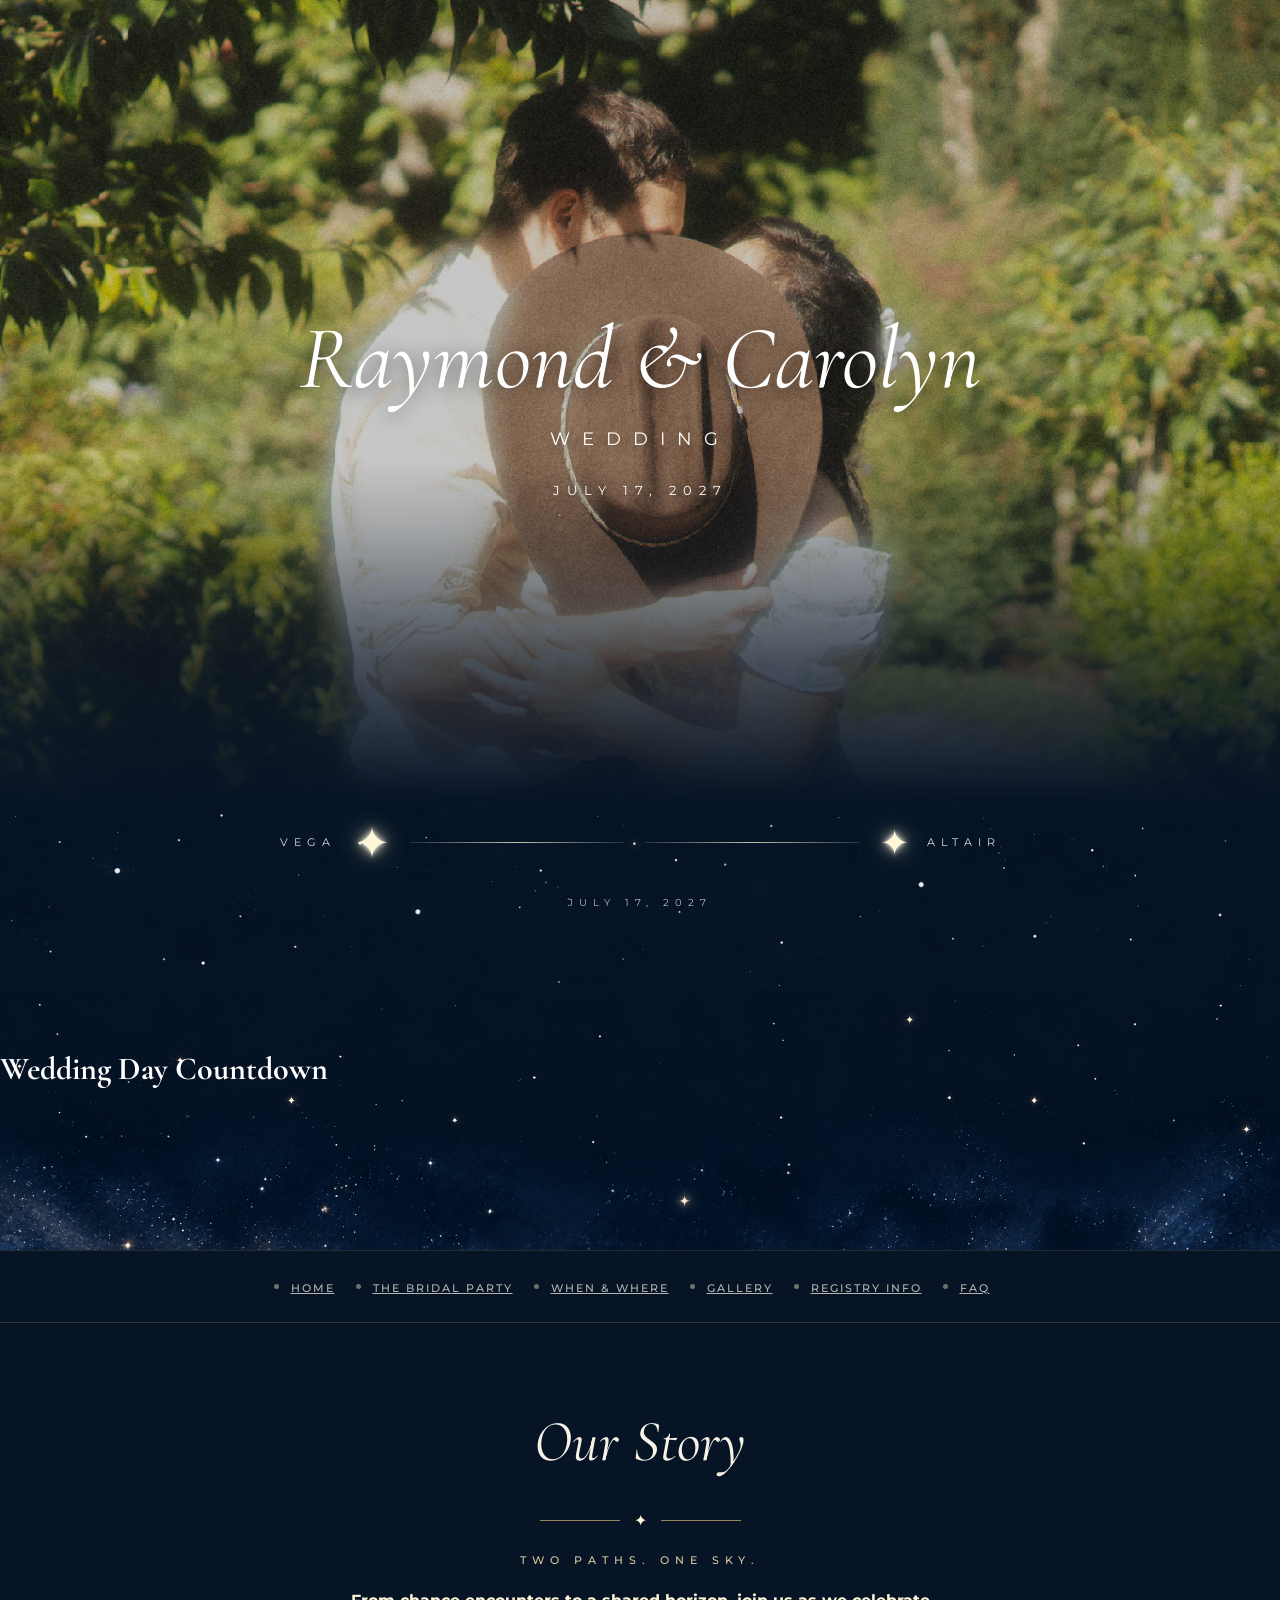
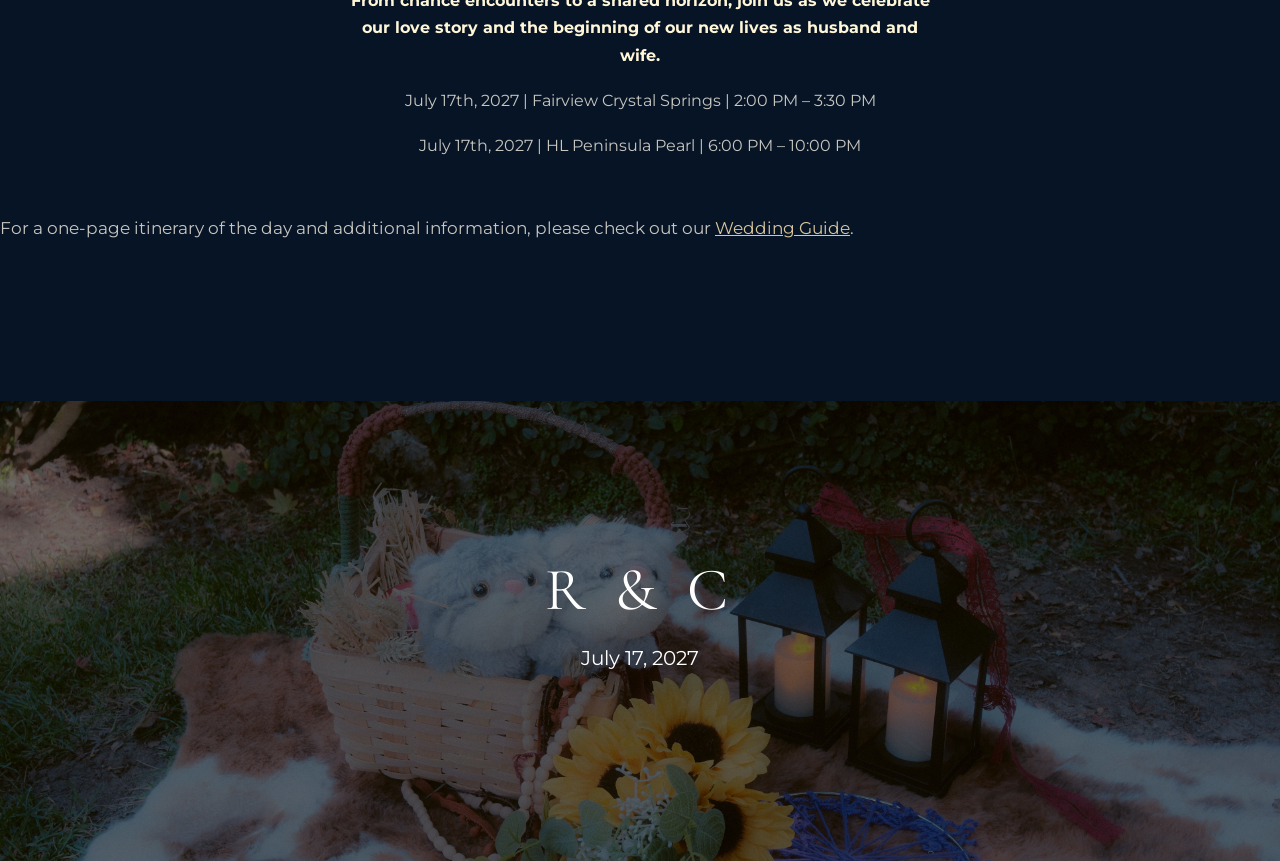
==== commit 6e376f63: "Update index.html" ====
--- a/index.html
+++ b/index.html
@@ -116,11 +116,10 @@
                     <span></span><b>✦</b><span></span>
                 </div>
                 <h3>Two Paths. One Sky.</h3>
-                <p><strong>From chance encounters to a shared horizon, join us as we celebrate our love story.</strong></p>
+                <p><strong>From chance encounters to a shared horizon, join us as we celebrate our love story and the beginning of our new lives as husband and wife.</strong></p>
                 <p>July 17th, 2027 &vert; Fairview Crystal Springs &vert; 2:00 PM &ndash; 3:30 PM</p>
                 <p>July 17th, 2027 &vert; HL Peninsula Pearl &vert; 6:00 PM &ndash; 10:00 PM</p>
             </div>
-
             <div class="row animate-box">
                 <div class="col-md-8 col-md-offset-2">
                     <div class="col-md-12 text-center heading-section">
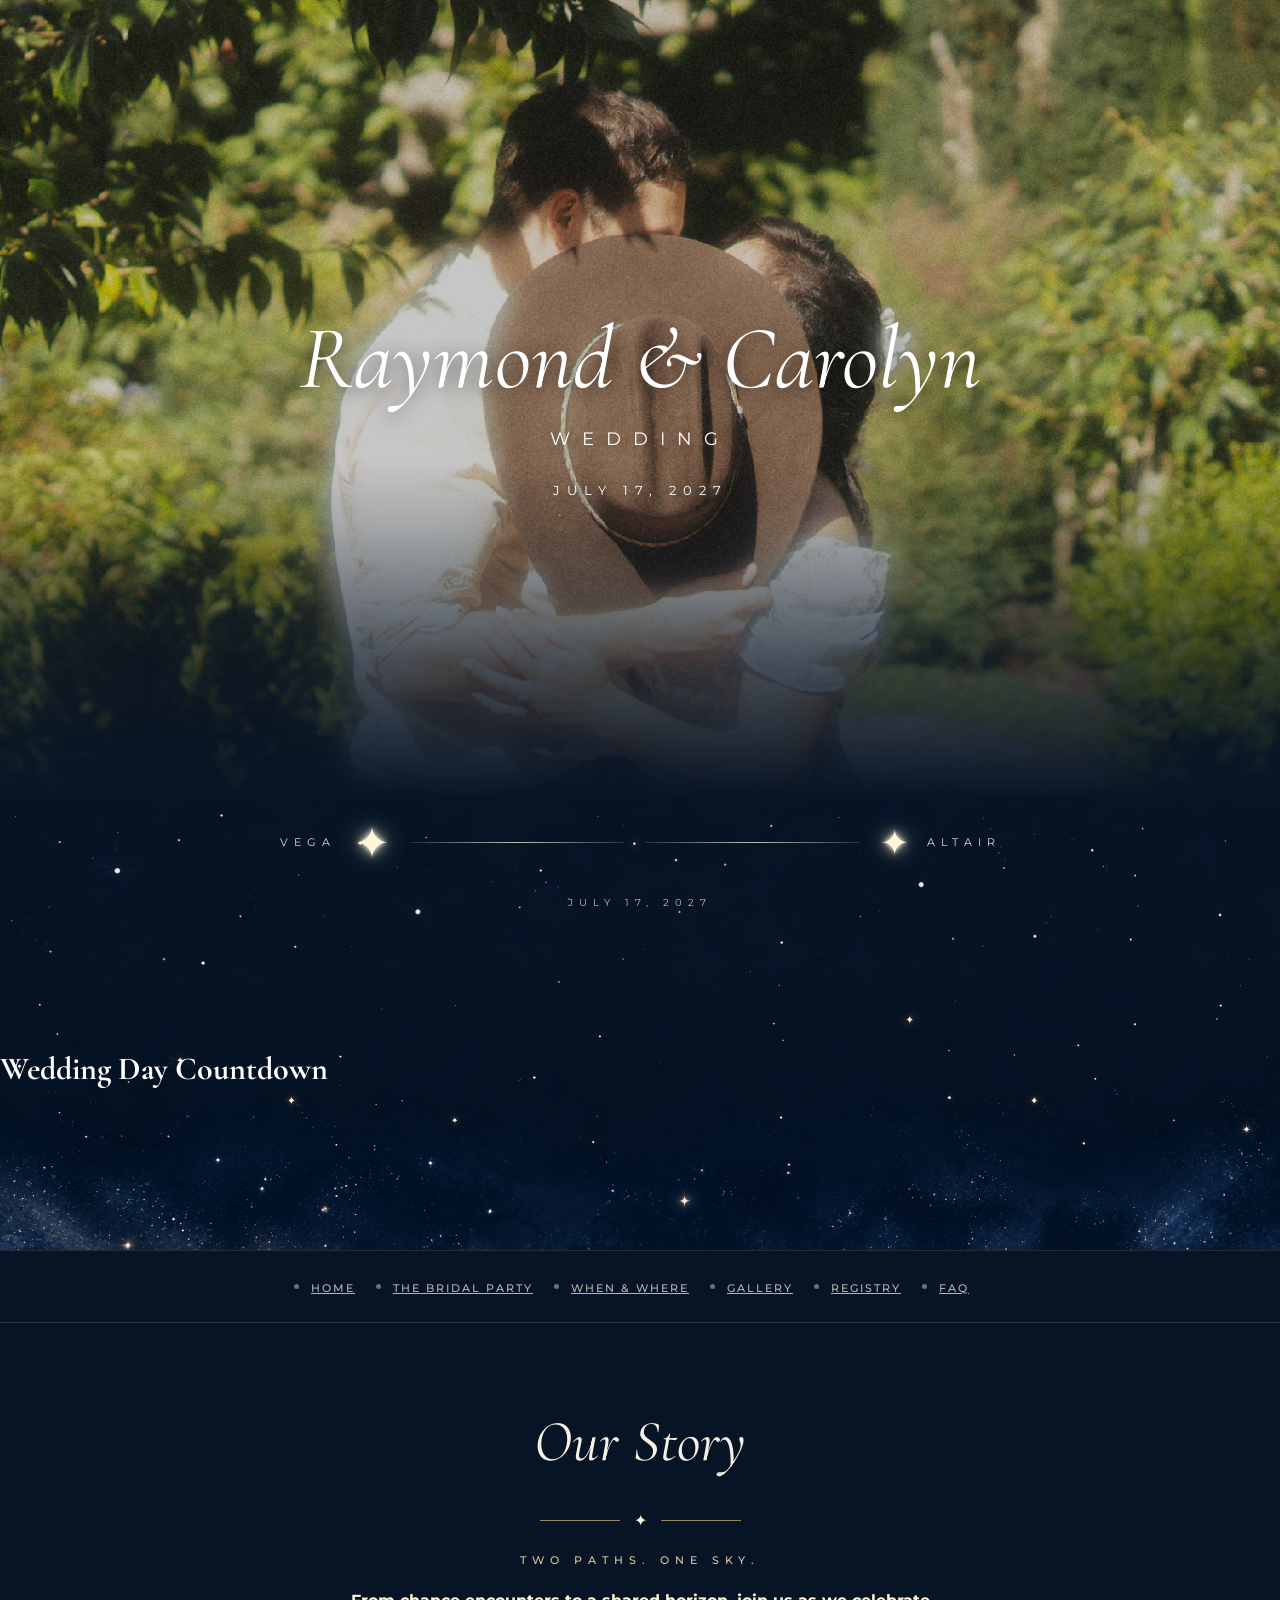
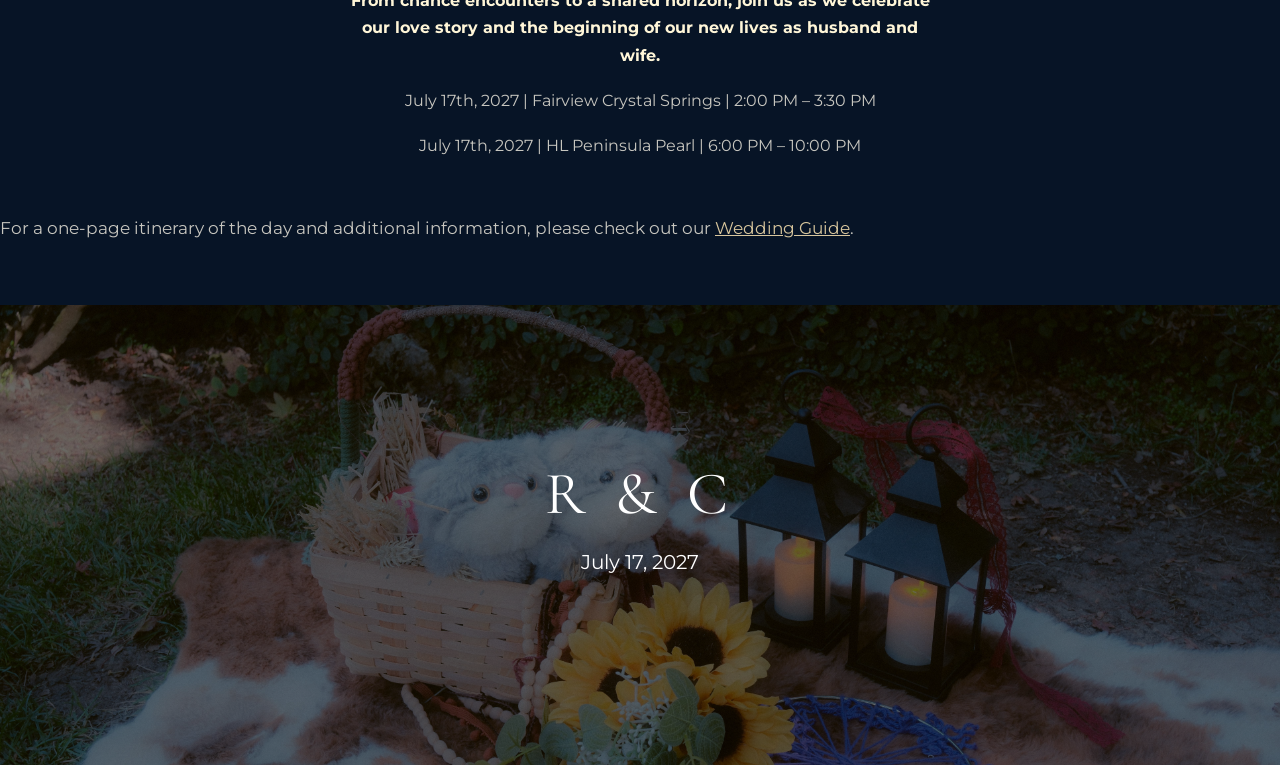
==== commit 0d65694b: "Update index.html" ====
--- a/index.html
+++ b/index.html
@@ -5,10 +5,9 @@
     <meta http-equiv="X-UA-Compatible" content="IE=edge">
     <title>Raymond &amp; Carolyn's Wedding</title>
     <meta name="viewport" content="width=device-width, initial-scale=1">
-    <meta name="description" content="Raymond & Carolyn's Wedding — July 17, 2027">
+    <meta name="description" content="Raymond &amp; Carolyn's Wedding — July 17, 2027">
 
     <link rel="icon" type="image/png" href="images/favicon.png">
-
     <link rel="preconnect" href="https://fonts.googleapis.com">
     <link rel="preconnect" href="https://fonts.gstatic.com" crossorigin>
     <link href="https://fonts.googleapis.com/css2?family=Cormorant+Garamond:ital,wght@0,400;0,600;0,700;1,400&family=Montserrat:wght@300;400;500;600&display=swap" rel="stylesheet">
@@ -18,50 +17,39 @@
     <link rel="stylesheet" href="css/bootstrap.css">
     <link rel="stylesheet" href="css/superfish.css">
     <link rel="stylesheet" href="css/magnific-popup.css">
-
-    <!-- Keep this LAST so our wedding styling wins over the template CSS. -->
-    <link rel="stylesheet" href="css/style.css">
+    <link rel="stylesheet" href="css/style.css?v=6">
 
     <script src="js/modernizr-2.6.2.min.js"></script>
     <!--[if lt IE 9]>
     <script src="js/respond.min.js"></script>
     <![endif]-->
 </head>
-
 <body>
 <div id="fh5co-wrapper">
 <div id="fh5co-page">
 
-    <!-- =====================================================
-         HERO: HAT-KISS PHOTO -> NIGHT SKY
-         ===================================================== -->
     <section class="wedding-hero" data-section="home">
         <div class="wedding-hero-photo" aria-hidden="true"></div>
         <div class="wedding-hero-overlay" aria-hidden="true"></div>
-
         <div class="wedding-hero-content">
             <h1>Raymond &amp; Carolyn</h1>
             <h2>Wedding</h2>
             <p>July 17, 2027</p>
         </div>
-
         <div class="wedding-hero-fade" aria-hidden="true"></div>
     </section>
 
-    <!-- Vega / Altair celestial bridge -->
     <section class="celestial-divider" aria-label="Vega and Altair">
         <div class="celestial-stars">
             <div class="celestial-person">
                 <span class="star-name">VEGA</span>
                 <span class="celestial-star vega-star">✦</span>
             </div>
-
             <div class="celestial-bridge" aria-hidden="true">
                 <span class="bridge-line"></span>
                 <span class="bridge-star">•</span>
                 <span class="bridge-line"></span>
             </div>
-
             <div class="celestial-person">
                 <span class="celestial-star altair-star">✦</span>
                 <span class="star-name">ALTAIR</span>
@@ -70,7 +58,6 @@
         <p class="celestial-date">July 17, 2027</p>
     </section>
 
-    <!-- Countdown -->
     <div id="fh5co-countdown" class="starry-section">
         <div class="container">
             <div class="row">
@@ -87,7 +74,6 @@
         </div>
     </div>
 
-    <!-- Navigation -->
     <header id="fh5co-header-section" class="sticky-banner">
         <div class="container">
             <div class="nav-header">
@@ -98,7 +84,7 @@
                         <li><a href="groom-bride.html">The Bridal Party</a></li>
                         <li><a href="when-where.html">When &amp; Where</a></li>
                         <li><a href="gallery.html">Gallery</a></li>
-                         <li><a href="registry.html">Registry Info</a></li>
+                        <li><a href="registry.html">Registry</a></li>
                         <li><a href="faq.html">FAQ</a></li>
                     </ul>
                 </nav>
@@ -106,10 +92,8 @@
         </div>
     </header>
 
-    <!-- Couple / story transition -->
     <div id="fh5co-couple" class="fh5co-section-gray">
         <div class="container">
-
             <div class="story-intro animate-box">
                 <h2>Our Story</h2>
                 <div class="story-heading-divider">
@@ -120,18 +104,19 @@
                 <p>July 17th, 2027 &vert; Fairview Crystal Springs &vert; 2:00 PM &ndash; 3:30 PM</p>
                 <p>July 17th, 2027 &vert; HL Peninsula Pearl &vert; 6:00 PM &ndash; 10:00 PM</p>
             </div>
+
             <div class="row animate-box">
-                <div class="col-md-8 col-md-offset-2">
-                    <div class="col-md-12 text-center heading-section">
-                        <p>For a one-page itinerary of the day and additional information, please check out our
-                            <a href="https://docs.google.com/document/d/1FgSLX2xswx-aN0wTXBvqNlOdIldnVwaAH5G4FfvW1Qo/edit?usp=sharing"
-                               target="_blank" rel="noopener">Wedding Guide</a>.
-                        </p>
-                    </div>
+                <div class="col-md-8 col-md-offset-2 text-center heading-section">
+                    <p>
+                        For a one-page itinerary of the day and additional information, please check out our
+                        <a href="https://docs.google.com/document/d/1FgSLX2xswx-aN0wTXBvqNlOdIldnVwaAH5G4FfvW1Qo/edit?usp=sharing"
+                           target="_blank" rel="noopener">Wedding Guide</a>.
+                    </p>
                 </div>
             </div>
         </div>
     </div>
+
     <footer>
         <div id="footer">
             <div class="container">
@@ -160,6 +145,5 @@
 <script src="js/sticky.js"></script>
 <script src="js/respond.min.js"></script>
 <script src="js/main.js"></script>
-
 </body>
 </html>
--- a/css/style.css
+++ b/css/style.css
@@ -2300,3 +2300,20 @@
     max-width: 300px;
   }
 }
+
+
+/* =========================================================
+   HOMEPAGE STORY SPACING FIX
+   ========================================================= */
+#fh5co-couple {
+  padding-bottom: 45px !important;
+}
+
+#fh5co-couple .heading-section {
+  padding-bottom: 0 !important;
+  margin-bottom: 0 !important;
+}
+
+#fh5co-couple .row:last-child {
+  margin-bottom: 0 !important;
+}
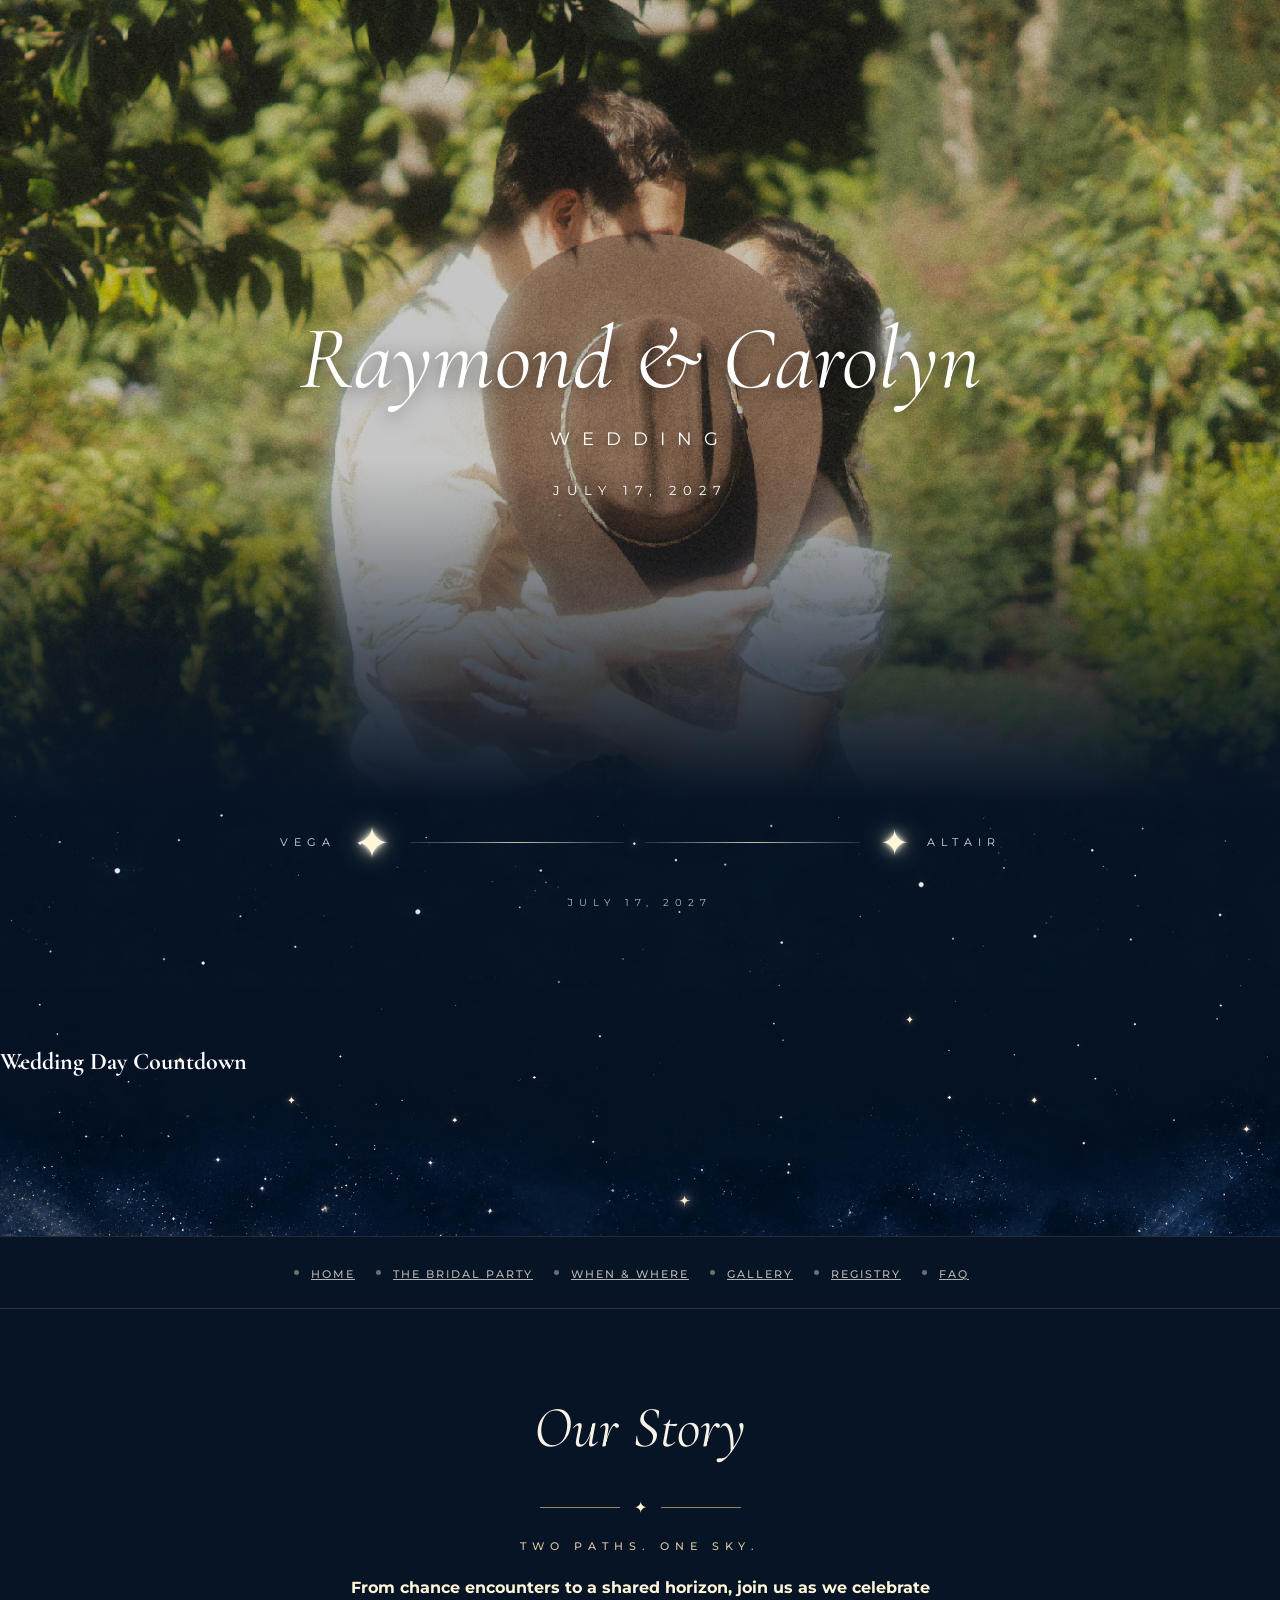
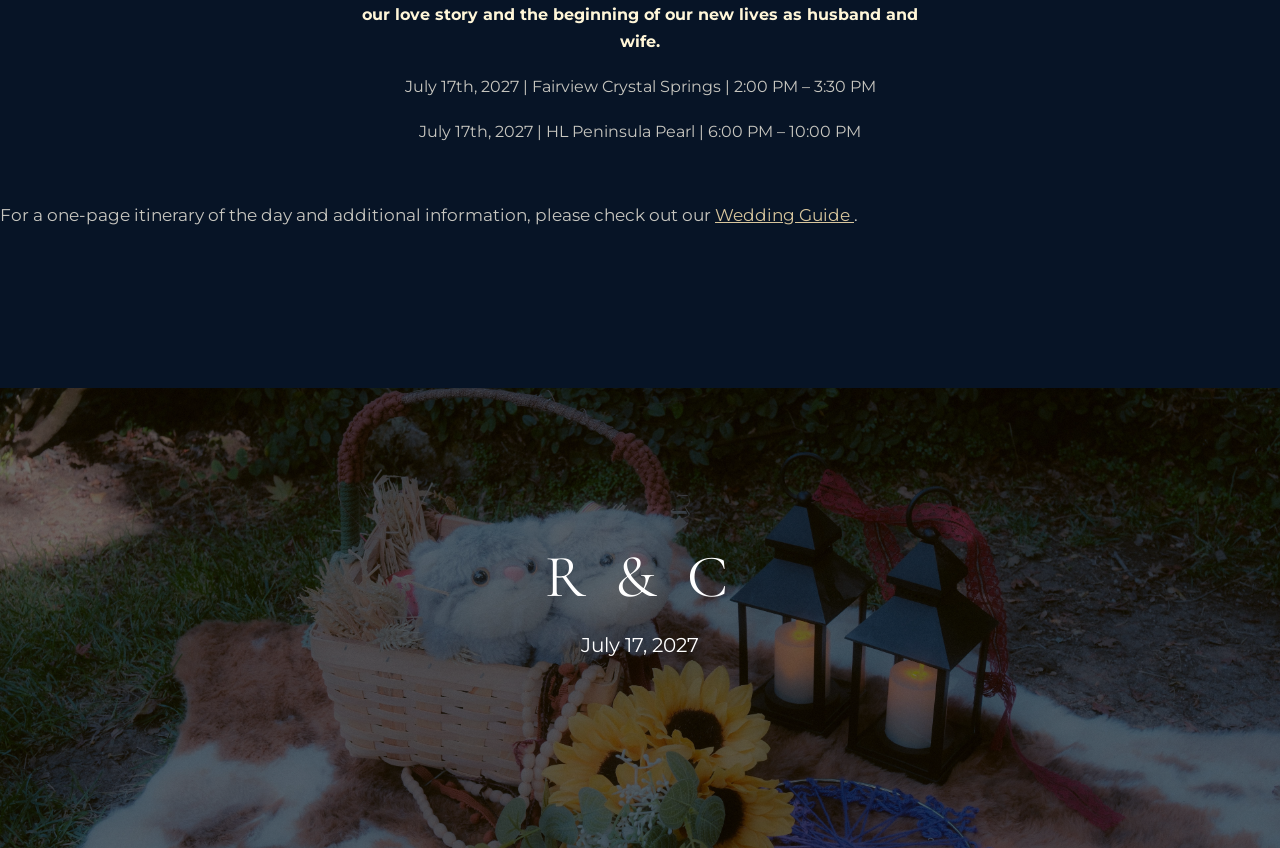
==== commit da52209d: "Update index.html" ====
--- a/index.html
+++ b/index.html
@@ -3,66 +3,86 @@
 <head>
     <meta charset="utf-8">
     <meta http-equiv="X-UA-Compatible" content="IE=edge">
+
     <title>Raymond &amp; Carolyn's Wedding</title>
+
     <meta name="viewport" content="width=device-width, initial-scale=1">
     <meta name="description" content="Raymond &amp; Carolyn's Wedding — July 17, 2027">
 
-    <link rel="icon" type="image/png" href="images/favicon.png">
+    <link rel="icon" type="image/png" href="/images/favicon.png">
+
     <link rel="preconnect" href="https://fonts.googleapis.com">
     <link rel="preconnect" href="https://fonts.gstatic.com" crossorigin>
     <link href="https://fonts.googleapis.com/css2?family=Cormorant+Garamond:ital,wght@0,400;0,600;0,700;1,400&family=Montserrat:wght@300;400;500;600&display=swap" rel="stylesheet">
 
-    <link rel="stylesheet" href="css/animate.css">
-    <link rel="stylesheet" href="css/icomoon.css">
-    <link rel="stylesheet" href="css/bootstrap.css">
-    <link rel="stylesheet" href="css/superfish.css">
-    <link rel="stylesheet" href="css/magnific-popup.css">
-    <link rel="stylesheet" href="css/style.css?v=6">
-
-    <script src="js/modernizr-2.6.2.min.js"></script>
+    <link rel="stylesheet" href="/css/animate.css">
+    <link rel="stylesheet" href="/css/icomoon.css">
+    <link rel="stylesheet" href="/css/bootstrap.css">
+    <link rel="stylesheet" href="/css/superfish.css">
+    <link rel="stylesheet" href="/css/magnific-popup.css">
+    <link rel="stylesheet" href="/css/style.css?v=7">
+
+    <script src="/js/modernizr-2.6.2.min.js"></script>
+
     <!--[if lt IE 9]>
-    <script src="js/respond.min.js"></script>
+    <script src="/js/respond.min.js"></script>
     <![endif]-->
 </head>
+
 <body>
+
 <div id="fh5co-wrapper">
 <div id="fh5co-page">
 
+    <!-- HERO -->
     <section class="wedding-hero" data-section="home">
         <div class="wedding-hero-photo" aria-hidden="true"></div>
         <div class="wedding-hero-overlay" aria-hidden="true"></div>
+
         <div class="wedding-hero-content">
             <h1>Raymond &amp; Carolyn</h1>
             <h2>Wedding</h2>
             <p>July 17, 2027</p>
         </div>
+
         <div class="wedding-hero-fade" aria-hidden="true"></div>
     </section>
 
+
+    <!-- VEGA / ALTAIR DIVIDER -->
     <section class="celestial-divider" aria-label="Vega and Altair">
         <div class="celestial-stars">
+
             <div class="celestial-person">
                 <span class="star-name">VEGA</span>
                 <span class="celestial-star vega-star">✦</span>
             </div>
+
             <div class="celestial-bridge" aria-hidden="true">
                 <span class="bridge-line"></span>
                 <span class="bridge-star">•</span>
                 <span class="bridge-line"></span>
             </div>
+
             <div class="celestial-person">
                 <span class="celestial-star altair-star">✦</span>
                 <span class="star-name">ALTAIR</span>
             </div>
-        </div>
+
+        </div>
+
         <p class="celestial-date">July 17, 2027</p>
     </section>
 
-    <div id="fh5co-countdown" class="starry-section">
+
+    <!-- COUNTDOWN -->
+    <section id="fh5co-countdown" class="starry-section">
         <div class="container">
             <div class="row">
+
                 <div class="col-md-8 col-md-offset-2 text-center animate-box">
                     <h1>Wedding Day Countdown</h1>
+
                     <p class="countdown">
                         <span id="days"></span>
                         <span id="hours"></span>
@@ -70,61 +90,130 @@
                         <span id="seconds"></span>
                     </p>
                 </div>
-            </div>
-        </div>
-    </div>
-
+
+            </div>
+        </div>
+    </section>
+
+
+    <!-- NAVIGATION -->
     <header id="fh5co-header-section" class="sticky-banner">
         <div class="container">
             <div class="nav-header">
-                <a href="#" class="js-fh5co-nav-toggle fh5co-nav-toggle dark"><i></i></a>
-                <nav id="fh5co-menu-wrap" role="navigation">
+
+                <a href="#" class="js-fh5co-nav-toggle fh5co-nav-toggle dark">
+                    <i></i>
+                </a>
+
+                <nav id="fh5co-menu-wrap" aria-label="Main navigation">
                     <ul class="sf-menu" id="fh5co-primary-menu">
-                        <li class="active"><a href="index.html">Home</a></li>
-                        <li><a href="groom-bride.html">The Bridal Party</a></li>
-                        <li><a href="when-where.html">When &amp; Where</a></li>
-                        <li><a href="gallery.html">Gallery</a></li>
-                        <li><a href="registry.html">Registry</a></li>
-                        <li><a href="faq.html">FAQ</a></li>
+
+                        <li class="active">
+                            <a href="/">Home</a>
+                        </li>
+
+                        <li>
+                            <a href="/bridal-party/">The Bridal Party</a>
+                        </li>
+
+                        <li>
+                            <a href="/when-where/">When &amp; Where</a>
+                        </li>
+
+                        <li>
+                            <a href="/gallery/">Gallery</a>
+                        </li>
+
+                        <li>
+                            <a href="/registry/">Registry</a>
+                        </li>
+
+                        <li>
+                            <a href="/faq/">FAQ</a>
+                        </li>
+
                     </ul>
                 </nav>
+
             </div>
         </div>
     </header>
 
-    <div id="fh5co-couple" class="fh5co-section-gray">
+
+    <!-- OUR STORY -->
+    <section id="fh5co-couple" class="fh5co-section-gray">
         <div class="container">
+
             <div class="story-intro animate-box">
+
                 <h2>Our Story</h2>
-                <div class="story-heading-divider">
-                    <span></span><b>✦</b><span></span>
-                </div>
+
+                <div class="story-heading-divider" aria-hidden="true">
+                    <span></span>
+                    <b>✦</b>
+                    <span></span>
+                </div>
+
                 <h3>Two Paths. One Sky.</h3>
-                <p><strong>From chance encounters to a shared horizon, join us as we celebrate our love story and the beginning of our new lives as husband and wife.</strong></p>
-                <p>July 17th, 2027 &vert; Fairview Crystal Springs &vert; 2:00 PM &ndash; 3:30 PM</p>
-                <p>July 17th, 2027 &vert; HL Peninsula Pearl &vert; 6:00 PM &ndash; 10:00 PM</p>
-            </div>
-
+
+                <p>
+                    <strong>
+                        From chance encounters to a shared horizon, join us as
+                        we celebrate our love story and the beginning of our
+                        new lives as husband and wife.
+                    </strong>
+                </p>
+
+                <p>
+                    July 17th, 2027 &vert;
+                    Fairview Crystal Springs &vert;
+                    2:00 PM &ndash; 3:30 PM
+                </p>
+
+                <p>
+                    July 17th, 2027 &vert;
+                    HL Peninsula Pearl &vert;
+                    6:00 PM &ndash; 10:00 PM
+                </p>
+
+            </div>
+
+
+            <!-- WEDDING GUIDE -->
             <div class="row animate-box">
                 <div class="col-md-8 col-md-offset-2 text-center heading-section">
+
                     <p>
-                        For a one-page itinerary of the day and additional information, please check out our
-                        <a href="https://docs.google.com/document/d/1FgSLX2xswx-aN0wTXBvqNlOdIldnVwaAH5G4FfvW1Qo/edit?usp=sharing"
-                           target="_blank" rel="noopener">Wedding Guide</a>.
+                        For a one-page itinerary of the day and additional
+                        information, please check out our
+
+                        <a
+                            href="https://docs.google.com/document/d/1FgSLX2xswx-aN0wTXBvqNlOdIldnVwaAH5G4FfvW1Qo/edit?usp=sharing"
+                            target="_blank"
+                            rel="noopener"
+                        >
+                            Wedding Guide
+                        </a>.
                     </p>
-                </div>
-            </div>
-        </div>
-    </div>
-
+
+                </div>
+            </div>
+
+        </div>
+    </section>
+
+
+    <!-- FOOTER -->
     <footer>
         <div id="footer">
             <div class="container">
                 <div class="row">
+
                     <div class="col-md-12 text-center">
                         <h2>R &amp; C</h2>
                         <p>July 17, 2027</p>
                     </div>
+
                 </div>
             </div>
         </div>
@@ -133,17 +222,19 @@
 </div>
 </div>
 
-<script src="js/jquery.min.js"></script>
-<script src="js/jquery.easing.1.3.js"></script>
-<script src="js/bootstrap.min.js"></script>
-<script src="js/jquery.waypoints.min.js"></script>
-<script src="js/jquery.stellar.min.js"></script>
-<script src="js/hoverIntent.js"></script>
-<script src="js/superfish.js"></script>
-<script src="js/jquery.magnific-popup.min.js"></script>
-<script src="js/magnific-popup-options.js"></script>
-<script src="js/sticky.js"></script>
-<script src="js/respond.min.js"></script>
-<script src="js/main.js"></script>
+
+<!-- JAVASCRIPT -->
+<script src="/js/jquery.min.js"></script>
+<script src="/js/jquery.easing.1.3.js"></script>
+<script src="/js/bootstrap.min.js"></script>
+<script src="/js/jquery.waypoints.min.js"></script>
+<script src="/js/jquery.stellar.min.js"></script>
+<script src="/js/hoverIntent.js"></script>
+<script src="/js/superfish.js"></script>
+<script src="/js/jquery.magnific-popup.min.js"></script>
+<script src="/js/magnific-popup-options.js"></script>
+<script src="/js/sticky.js"></script>
+<script src="/js/main.js"></script>
+
 </body>
 </html>
--- a/css/style.css
+++ b/css/style.css
@@ -1090,23 +1090,23 @@
 
 /* Temporary hero images. Swap these URLs independently later. */
 .when-where-hero {
-  background-image: url("../images/into-the-garden.png");
+  background-image: url("/images/into-the-garden.png");
 }
 
 .registry-hero {
-  background-image: url("../images/veil-of-vega.png");
+  background-image: url("/images/ring-closeup.png");
 }
 
 .bridal-party-hero {
-  background-image: url("../images/garden-run.png");
+  background-image: url("/images/first-meeting.png");
 }
 
 .gallery-hero {
-  background-image: url("../images/first-meeting.png");
+  background-image: url("/images/garden-run.png");
 }
 
 .faq-hero {
-  background-image: url("../images/ring-closeup.png");
+  background-image: url("/images/veil-of-vega.png");
 }
 
 /* =========================================================
@@ -1951,369 +1951,615 @@
     font-size: 48px;
   }
 }
+
+
+/* =========================================================
+   BRIDAL PARTY / FAMILY PAGE
+   ========================================================= */
+
+#bridal-party-page {
+    padding: 80px 0 95px;
+    background: #071426;
+    color: rgba(248, 242, 230, 0.82);
+}
+
+.bp-intro {
+    max-width: 720px;
+    margin: 0 auto 65px;
+    text-align: center;
+}
+
+.bp-eyebrow,
+.bp-group-heading > span {
+    display: block;
+    margin-bottom: 12px;
+    color: #d8c69d;
+    font-family: 'Montserrat', sans-serif;
+    font-size: 11px;
+    font-weight: 500;
+    letter-spacing: 5px;
+    text-transform: uppercase;
+}
+
+.bp-intro h2 {
+    margin: 0;
+    color: #f8f2e6;
+    font-family: 'Cormorant Garamond', Georgia, serif;
+    font-size: 52px;
+    font-weight: 400;
+}
+
+.bp-intro > p:last-child {
+    max-width: 610px;
+    margin: 18px auto 0;
+    color: rgba(248, 242, 230, 0.72);
+    font-family: 'Montserrat', sans-serif;
+    font-size: 15px;
+    line-height: 1.8;
+}
+
+.bp-heading-divider,
+.bp-section-divider {
+    display: flex;
+    align-items: center;
+    justify-content: center;
+    gap: 14px;
+}
+
+.bp-heading-divider {
+    max-width: 250px;
+    margin: 16px auto;
+}
+
+.bp-heading-divider span,
+.bp-section-divider span {
+    display: block;
+    height: 1px;
+    background: rgba(194, 166, 121, 0.58);
+}
+
+.bp-heading-divider span {
+    width: 80px;
+}
+
+.bp-heading-divider b,
+.bp-section-divider b {
+    color: #fff6d8;
+    font-weight: 400;
+}
+
+.bp-group {
+    margin-bottom: 35px;
+}
+
+.bp-group-heading {
+    margin-bottom: 38px;
+    text-align: center;
+}
+
+.bp-group-heading > span {
+    margin-bottom: 5px;
+}
+
+.bp-group-heading h3 {
+    margin: 0;
+    color: #f8f2e6;
+    font-family: 'Cormorant Garamond', Georgia, serif;
+    font-size: 38px;
+    font-weight: 400;
+}
+
+.bp-grid {
+    display: flex;
+    flex-wrap: wrap;
+    justify-content: center;
+}
+
+.bp-person {
+    max-width: 320px;
+    margin: 0 auto 55px;
+    text-align: center;
+}
+
+/*
+ * Portrait files may be 800x1000 (4:5), but they should NOT display
+ * at that size.  The frame is intentionally capped at 280px wide.
+ */
+.bp-photo {
+    width: 100%;
+    max-width: 280px;
+    aspect-ratio: 4 / 5;
+    margin: 0 auto 24px;
+    overflow: hidden;
+    background: rgba(24, 40, 69, 0.35);
+    border: 1px solid rgba(194, 166, 121, 0.22);
+}
+
+/*
+ * Use contain so unusual test images or tightly-cropped originals
+ * are not magnified into extreme close-ups.  A true 4:5 portrait
+ * will naturally fill the frame.
+ */
+.bp-photo img {
+    display: block;
+    width: 100%;
+    height: 100%;
+    object-fit: contain;
+    object-position: center;
+}
+
+.bp-person h4 {
+    margin: 0 0 7px;
+    color: #f8f2e6;
+    font-family: 'Cormorant Garamond', Georgia, serif;
+    font-size: 29px;
+    font-weight: 400;
+    line-height: 1.2;
+}
+
+.bp-role {
+    margin: 0;
+    color: #d8c69d !important;
+    font-family: 'Montserrat', sans-serif;
+    font-size: 10px;
+    font-weight: 500;
+    letter-spacing: 2.5px;
+    line-height: 1.5;
+    text-transform: uppercase;
+}
+
+.bp-description {
+    max-width: 280px;
+    margin: 15px auto 0;
+    color: rgba(248, 242, 230, 0.64) !important;
+    font-family: 'Montserrat', sans-serif;
+    font-size: 13px;
+    line-height: 1.7;
+}
+
+.bp-section-divider {
+    max-width: 520px;
+    margin: 30px auto 75px;
+}
+
+.bp-section-divider span {
+    width: 200px;
+}
+
+.bp-family-section {
+    padding-top: 5px;
+}
+
+.bp-family-section > .bp-intro {
+    margin-bottom: 55px;
+}
+
+.bp-family-group {
+    margin-bottom: 25px;
+}
+
+.bp-family-person {
+    max-width: 260px;
+}
+
+.bp-family-person .bp-photo {
+    max-width: 230px;
+}
+
+.bp-memorial-label {
+    margin: 12px 0 0;
+    color: rgba(216, 198, 157, 0.78) !important;
+    font-family: 'Montserrat', sans-serif;
+    font-size: 9px;
+    font-weight: 500;
+    letter-spacing: 2px;
+    text-transform: uppercase;
+}
+
+/* Keep the two family columns visually balanced on desktop. */
+@media screen and (min-width: 992px) {
+    .bp-family-section > .row {
+        display: flex;
+        align-items: flex-start;
+    }
+
+    .bp-family-section > .row > .col-md-6 {
+        float: none;
+    }
+}
+
+@media screen and (max-width: 991px) {
+    .bp-family-section > .row > .col-md-6 + .col-md-6 {
+        margin-top: 45px;
+    }
+}
+
+@media screen and (max-width: 768px) {
+    #bridal-party-page {
+        padding: 60px 0 70px;
+    }
+
+    .bp-intro {
+        margin-bottom: 50px;
+        padding: 0 15px;
+    }
+
+    .bp-intro h2 {
+        font-size: 42px;
+    }
+
+    .bp-group-heading h3 {
+        font-size: 34px;
+    }
+
+    .bp-person {
+        max-width: 300px;
+        margin-bottom: 48px;
+    }
+
+    .bp-photo,
+    .bp-family-person .bp-photo {
+        max-width: 250px;
+    }
+
+    .bp-person h4 {
+        font-size: 27px;
+    }
+
+    .bp-section-divider {
+        max-width: 300px;
+        margin: 20px auto 60px;
+    }
+
+    .bp-section-divider span {
+        width: 110px;
+    }
+}
+
+@media screen and (max-width: 480px) {
+    .bp-photo,
+    .bp-family-person .bp-photo {
+        max-width: 225px;
+    }
+
+    .bp-intro h2 {
+        font-size: 38px;
+    }
+}
+
 /* =========================================================
    FAQ PAGE
-   Append this block to the END of style.css
    ========================================================= */
 
-#faq-page {
-  background: #071426;
-  color: rgba(248, 242, 230, .78);
-}
-
+#faq-page,
 .faq-section {
-  position: relative;
-  padding: 95px 0 105px;
-  background:
-    radial-gradient(circle at 50% 0%, rgba(62, 90, 154, .16), transparent 38%),
-    #071426;
+    padding: 90px 0 105px;
+    background: #071426;
+    color: rgba(248,242,230,.78);
 }
 
 .faq-intro {
-  max-width: 760px;
-  margin: 0 auto 75px;
-  padding: 0 15px;
-  text-align: center;
-}
-
-.faq-kicker {
-  margin: 0 0 12px;
-  color: #d8c69d;
-  font-family: 'Montserrat', sans-serif;
-  font-size: 10px;
-  font-weight: 500;
-  letter-spacing: 5px;
-  text-transform: uppercase;
+    max-width: 760px;
+    margin: 0 auto 65px;
+    padding: 0 20px;
+    text-align: center;
+}
+
+.faq-eyebrow,
+.faq-kicker,
+.faq-group-heading > span {
+    display: block;
+    margin: 0 0 12px;
+    color: #d8c69d;
+    font-family: 'Montserrat', sans-serif;
+    font-size: 10px;
+    font-weight: 500;
+    letter-spacing: 5px;
+    text-transform: uppercase;
+}
+
+.faq-intro h2,
+.faq-group-heading h2,
+.faq-group-heading h3 {
+    margin: 0;
+    color: #f8f2e6;
+    font-family: 'Cormorant Garamond', Georgia, serif;
+    font-weight: 400;
 }
 
 .faq-intro h2 {
-  margin: 0;
-  color: #f8f2e6;
-  font-family: 'Cormorant Garamond', serif;
-  font-size: 52px;
-  font-weight: 400;
-  font-style: italic;
-  line-height: 1.1;
-}
-
+    font-size: 54px;
+    font-style: italic;
+    line-height: 1.08;
+}
+
+.faq-intro > p:not(.faq-eyebrow):not(.faq-kicker) {
+    max-width: 650px;
+    margin: 20px auto 0;
+    color: rgba(248,242,230,.70);
+    font-size: 14px;
+    line-height: 1.9;
+}
+
+.faq-heading-divider,
 .faq-title-divider {
-  display: flex;
-  align-items: center;
-  justify-content: center;
-  gap: 14px;
-  width: 250px;
-  margin: 22px auto;
-}
-
+    display: flex;
+    align-items: center;
+    justify-content: center;
+    gap: 14px;
+    width: 250px;
+    margin: 20px auto 24px;
+}
+
+.faq-heading-divider span,
 .faq-title-divider span {
-  width: 80px;
-  height: 1px;
-  background: rgba(194, 166, 121, .72);
-}
-
+    width: 80px;
+    height: 1px;
+    background: rgba(194,166,121,.68);
+}
+
+.faq-heading-divider b,
 .faq-title-divider b {
-  color: #fff6d8;
-  font-weight: 400;
-}
-
-.faq-intro > p:not(.faq-kicker) {
-  max-width: 650px;
-  margin: 0 auto;
-  color: rgba(248, 242, 230, .72);
-  font-size: 14px;
-  line-height: 1.9;
-}
-
-.faq-guide-button {
-  display: inline-block;
-  margin-top: 30px;
-  padding: 13px 26px;
-  border: 1px solid rgba(194, 166, 121, .62);
-  color: #f8f2e6 !important;
-  background: rgba(7, 20, 38, .24);
-  font-family: 'Montserrat', sans-serif;
-  font-size: 9px;
-  font-weight: 500;
-  letter-spacing: 2px;
-  text-transform: uppercase;
-  transition: background .25s ease, color .25s ease, border-color .25s ease;
-}
-
-.faq-guide-button:hover,
-.faq-guide-button:focus {
-  border-color: #d8c69d;
-  background: #d8c69d;
-  color: #071426 !important;
-  text-decoration: none;
-}
-
-/* FAQ GROUPS */
+    color: #fff6d8;
+    font-weight: 400;
+}
 
 .faq-group {
-  max-width: 900px;
-  margin: 0 auto 65px;
-}
+    max-width: 900px;
+    margin: 0 auto 70px;
+}
+
+.faq-group:last-child { margin-bottom: 0; }
 
 .faq-group-heading {
-  display: flex;
-  align-items: baseline;
-  gap: 18px;
-  margin-bottom: 15px;
-  padding: 0 5px 13px;
-  border-bottom: 1px solid rgba(194, 166, 121, .34);
-}
-
-.faq-group-heading span {
-  color: rgba(216, 198, 157, .52);
-  font-family: 'Montserrat', sans-serif;
-  font-size: 9px;
-  font-weight: 500;
-  letter-spacing: 3px;
-}
-
+    margin-bottom: 28px;
+    text-align: center;
+}
+
+.faq-group-heading h2,
 .faq-group-heading h3 {
-  margin: 0;
-  color: #d8c69d;
-  font-family: 'Cormorant Garamond', serif;
-  font-size: 28px;
-  font-weight: 500;
-  font-style: italic;
-}
-
-/* INDIVIDUAL ACCORDION ROWS */
+    font-size: 36px;
+    line-height: 1.15;
+}
+
+.faq-list,
+.faq-accordion {
+    max-width: 900px;
+    margin: 0 auto;
+}
 
 .faq-item {
-  margin: 0;
-  border-bottom: 1px solid rgba(194, 166, 121, .16);
-  background: transparent;
-}
-
-.faq-item summary {
-  position: relative;
-  display: grid;
-  grid-template-columns: 52px 1fr 30px;
-  align-items: center;
-  gap: 14px;
-  min-height: 88px;
-  padding: 20px 8px;
-  cursor: pointer;
-  list-style: none;
-  user-select: none;
-}
-
-.faq-item summary::-webkit-details-marker {
-  display: none;
-}
-
-.faq-item summary::marker {
-  content: "";
-}
-
-.faq-number {
-  color: rgba(216, 198, 157, .48);
-  font-family: 'Montserrat', sans-serif;
-  font-size: 9px;
-  font-weight: 500;
-  letter-spacing: 2px;
-}
-
-.faq-question {
-  color: #f8f2e6;
-  font-family: 'Cormorant Garamond', serif;
-  font-size: 23px;
-  font-weight: 500;
-  line-height: 1.25;
-  transition: color .2s ease;
-}
-
-.faq-item summary:hover .faq-question,
-.faq-item[open] .faq-question {
-  color: #fff6d8;
-}
-
-/* PLUS / MINUS */
-
-.faq-icon {
-  position: relative;
-  display: block;
-  width: 20px;
-  height: 20px;
-  justify-self: end;
-}
-
-.faq-icon::before,
-.faq-icon::after {
-  content: "";
-  position: absolute;
-  top: 50%;
-  left: 50%;
-  width: 16px;
-  height: 1px;
-  background: #d8c69d;
-  transform: translate(-50%, -50%);
-  transition: transform .25s ease, opacity .25s ease;
-}
-
-.faq-icon::after {
-  transform: translate(-50%, -50%) rotate(90deg);
-}
-
-.faq-item[open] .faq-icon::after {
-  opacity: 0;
-  transform: translate(-50%, -50%) rotate(0deg);
-}
-
-/* EXPANDED ANSWER */
-
-.faq-answer {
-  padding: 0 52px 28px 74px;
-}
-
-.faq-answer p {
-  max-width: 720px;
-  margin: 0;
-  color: rgba(248, 242, 230, .68);
-  font-size: 13px;
-  line-height: 1.9;
-}
-
-.faq-answer a {
-  color: #d8c69d;
-  border-bottom: 1px solid rgba(216, 198, 157, .42);
+    border-top: 1px solid rgba(194,166,121,.22);
+    background: rgba(13,29,51,.34);
+    transition: background .25s ease, border-color .25s ease;
+}
+
+.faq-item:last-child {
+    border-bottom: 1px solid rgba(194,166,121,.22);
+}
+
+.faq-item:hover,
+.faq-item.active,
+.faq-item.open {
+    background: rgba(24,40,69,.52);
+    border-color: rgba(194,166,121,.42);
+}
+
+.faq-question,
+.faq-question-button,
+.faq-toggle {
+    display: flex;
+    align-items: center;
+    justify-content: space-between;
+    gap: 25px;
+    width: 100%;
+    margin: 0;
+    padding: 27px 30px;
+    border: 0;
+    outline: 0;
+    background: transparent;
+    color: #f8f2e6;
+    font-family: 'Cormorant Garamond', Georgia, serif;
+    font-size: 24px;
+    font-weight: 500;
+    line-height: 1.3;
+    text-align: left;
+    cursor: pointer;
+}
+
+.faq-question:hover,
+.faq-question:focus,
+.faq-question-button:hover,
+.faq-question-button:focus,
+.faq-toggle:hover,
+.faq-toggle:focus {
+    color: #fff6d8;
+    background: transparent;
+}
+
+.faq-question::after,
+.faq-question-button::after,
+.faq-toggle::after {
+    content: "+";
+    flex: 0 0 auto;
+    color: #d8c69d;
+    font-family: 'Montserrat', sans-serif;
+    font-size: 22px;
+    font-weight: 300;
+}
+
+.faq-item.active .faq-question::after,
+.faq-item.open .faq-question::after,
+.faq-item.active .faq-question-button::after,
+.faq-item.open .faq-question-button::after,
+.faq-item.active .faq-toggle::after,
+.faq-item.open .faq-toggle::after {
+    content: "×";
+}
+
+.faq-answer,
+.faq-content {
+    padding: 0 30px 28px;
+    color: rgba(248,242,230,.68);
+}
+
+.faq-answer p,
+.faq-content p {
+    margin: 0 0 12px;
+    color: rgba(248,242,230,.68);
+    font-size: 14px;
+    line-height: 1.85;
+}
+
+.faq-answer p:last-child,
+.faq-content p:last-child { margin-bottom: 0; }
+
+.faq-answer a,
+.faq-content a {
+    color: #d8c69d;
+    border-bottom: 1px solid rgba(216,198,157,.42);
 }
 
 .faq-answer a:hover,
-.faq-answer a:focus {
-  color: #fff6d8;
-  border-color: #fff6d8;
-  text-decoration: none;
-}
-
-/* CLOSING */
-
+.faq-content a:hover {
+    color: #fff6d8;
+    border-color: #fff6d8;
+}
+
+.faq-note,
 .faq-closing {
-  max-width: 650px;
-  margin: 80px auto 0;
-  text-align: center;
-}
-
-.faq-closing-star {
-  margin-bottom: 18px;
-  color: #fff6d8;
-  font-size: 14px;
-}
-
+    max-width: 680px;
+    margin: 70px auto 0;
+    padding: 0 20px;
+    text-align: center;
+}
+
+.faq-note p,
 .faq-closing p {
-  margin: 0;
-  color: rgba(248, 242, 230, .68);
-  font-family: 'Cormorant Garamond', serif;
-  font-size: 21px;
-  font-style: italic;
-  line-height: 1.5;
-}
-
-/* FAQ RESPONSIVE */
+    margin: 0;
+    color: rgba(248,242,230,.70);
+    font-family: 'Cormorant Garamond', Georgia, serif;
+    font-size: 22px;
+    font-style: italic;
+    line-height: 1.55;
+}
+
+/* Also supports a FAQ built with native <details>/<summary>. */
+#faq-page details,
+.faq-section details {
+    max-width: 900px;
+    margin: 0 auto;
+    border-top: 1px solid rgba(194,166,121,.22);
+    background: rgba(13,29,51,.34);
+}
+
+#faq-page details:last-of-type,
+.faq-section details:last-of-type {
+    border-bottom: 1px solid rgba(194,166,121,.22);
+}
+
+#faq-page summary,
+.faq-section summary {
+    position: relative;
+    padding: 27px 65px 27px 30px;
+    color: #f8f2e6;
+    font-family: 'Cormorant Garamond', Georgia, serif;
+    font-size: 24px;
+    font-weight: 500;
+    line-height: 1.3;
+    cursor: pointer;
+    list-style: none;
+}
+
+#faq-page summary::-webkit-details-marker,
+.faq-section summary::-webkit-details-marker { display: none; }
+
+#faq-page summary::after,
+.faq-section summary::after {
+    content: "+";
+    position: absolute;
+    top: 50%;
+    right: 30px;
+    color: #d8c69d;
+    font-family: 'Montserrat', sans-serif;
+    font-size: 22px;
+    transform: translateY(-50%);
+}
+
+#faq-page details[open] summary::after,
+.faq-section details[open] summary::after { content: "×"; }
+
+#faq-page details[open],
+.faq-section details[open] {
+    background: rgba(24,40,69,.52);
+}
+
+#faq-page details > *:not(summary),
+.faq-section details > *:not(summary) {
+    margin-left: 30px;
+    margin-right: 30px;
+    color: rgba(248,242,230,.68);
+}
+
+#faq-page details > *:last-child,
+.faq-section details > *:last-child {
+    margin-bottom: 28px;
+}
 
 @media screen and (max-width: 768px) {
-  .faq-section {
-    padding: 65px 0 80px;
-  }
-
-  .faq-intro {
-    margin-bottom: 55px;
-  }
-
-  .faq-intro h2 {
-    font-size: 40px;
-  }
-
-  .faq-group {
-    margin-bottom: 50px;
-    padding: 0 8px;
-  }
-
-  .faq-group-heading h3 {
-    font-size: 25px;
-  }
-
-  .faq-item summary {
-    grid-template-columns: 38px 1fr 25px;
-    gap: 10px;
-    min-height: 78px;
-    padding: 18px 5px;
-  }
-
-  .faq-question {
-    font-size: 20px;
-  }
-
-  .faq-answer {
-    padding: 0 35px 25px 53px;
-  }
-
-  .faq-closing {
-    margin-top: 60px;
-    padding: 0 15px;
-  }
+    #faq-page,
+    .faq-section { padding: 65px 0 75px; }
+
+    .faq-intro {
+        margin-bottom: 48px;
+    }
+
+    .faq-intro h2 { font-size: 42px; }
+
+    .faq-group { margin-bottom: 55px; }
+
+    .faq-group-heading h2,
+    .faq-group-heading h3 { font-size: 32px; }
+
+    .faq-question,
+    .faq-question-button,
+    .faq-toggle,
+    #faq-page summary,
+    .faq-section summary {
+        padding: 23px 55px 23px 22px;
+        font-size: 21px;
+    }
+
+    .faq-question,
+    .faq-question-button,
+    .faq-toggle {
+        padding-right: 22px;
+    }
+
+    #faq-page summary::after,
+    .faq-section summary::after { right: 22px; }
+
+    .faq-answer,
+    .faq-content { padding: 0 22px 24px; }
+
+    #faq-page details > *:not(summary),
+    .faq-section details > *:not(summary) {
+        margin-left: 22px;
+        margin-right: 22px;
+    }
 }
 
 @media screen and (max-width: 480px) {
-  .faq-intro h2 {
-    font-size: 36px;
-  }
-
-  .faq-title-divider {
-    width: 210px;
-  }
-
-  .faq-title-divider span {
-    width: 65px;
-  }
-
-  .faq-group-heading {
-    gap: 12px;
-  }
-
-  .faq-item summary {
-    grid-template-columns: 30px 1fr 22px;
-    gap: 8px;
-  }
-
-  .faq-number {
-    font-size: 8px;
-  }
-
-  .faq-question {
-    font-size: 18px;
-  }
-
-  .faq-answer {
-    padding: 0 25px 24px 38px;
-  }
-
-  .faq-answer p {
-    font-size: 12px;
-  }
-
-  .faq-guide-button {
-    width: 100%;
-    max-width: 300px;
-  }
-}
-
-
-/* =========================================================
-   HOMEPAGE STORY SPACING FIX
-   ========================================================= */
-#fh5co-couple {
-  padding-bottom: 45px !important;
-}
-
-#fh5co-couple .heading-section {
-  padding-bottom: 0 !important;
-  margin-bottom: 0 !important;
-}
-
-#fh5co-couple .row:last-child {
-  margin-bottom: 0 !important;
-}
+    .faq-intro h2 { font-size: 38px; }
+
+    .faq-question,
+    .faq-question-button,
+    .faq-toggle,
+    #faq-page summary,
+    .faq-section summary {
+        font-size: 20px;
+    }
+
+    .faq-note p,
+    .faq-closing p { font-size: 20px; }
+}
